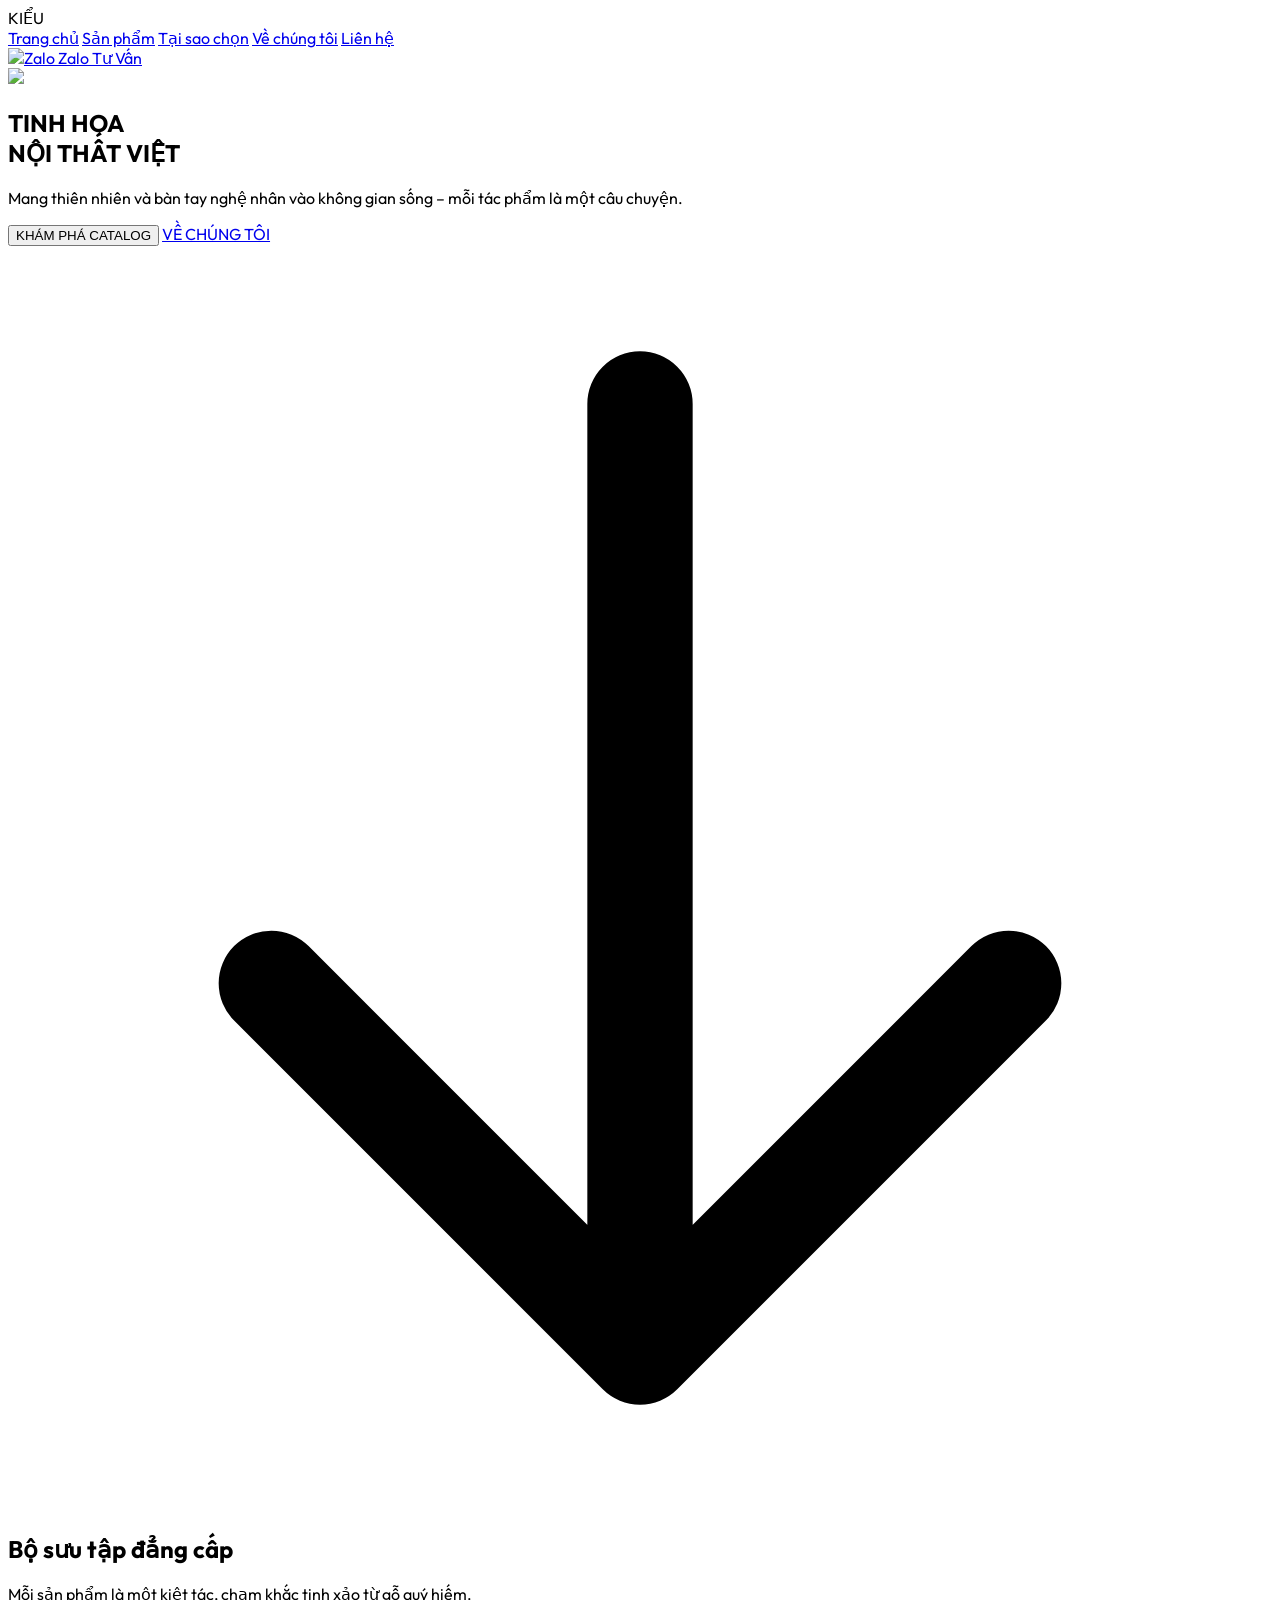
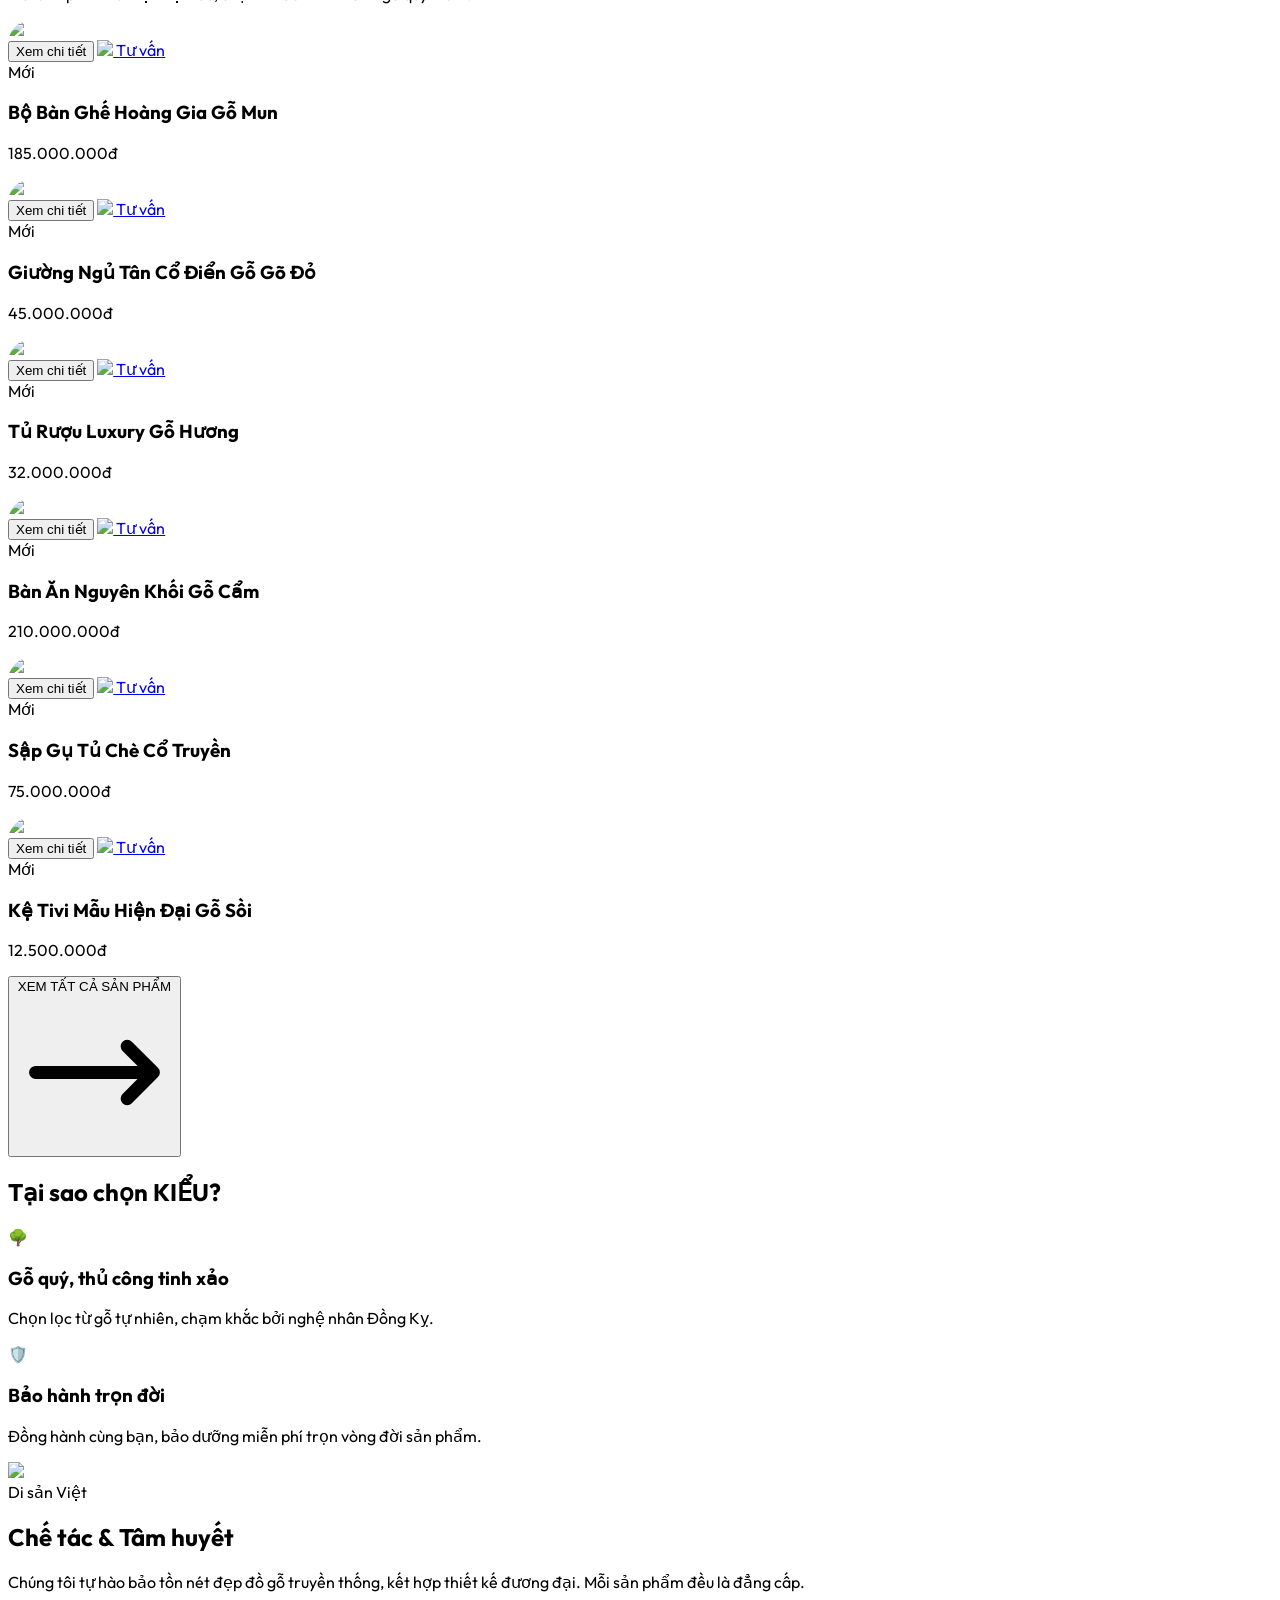
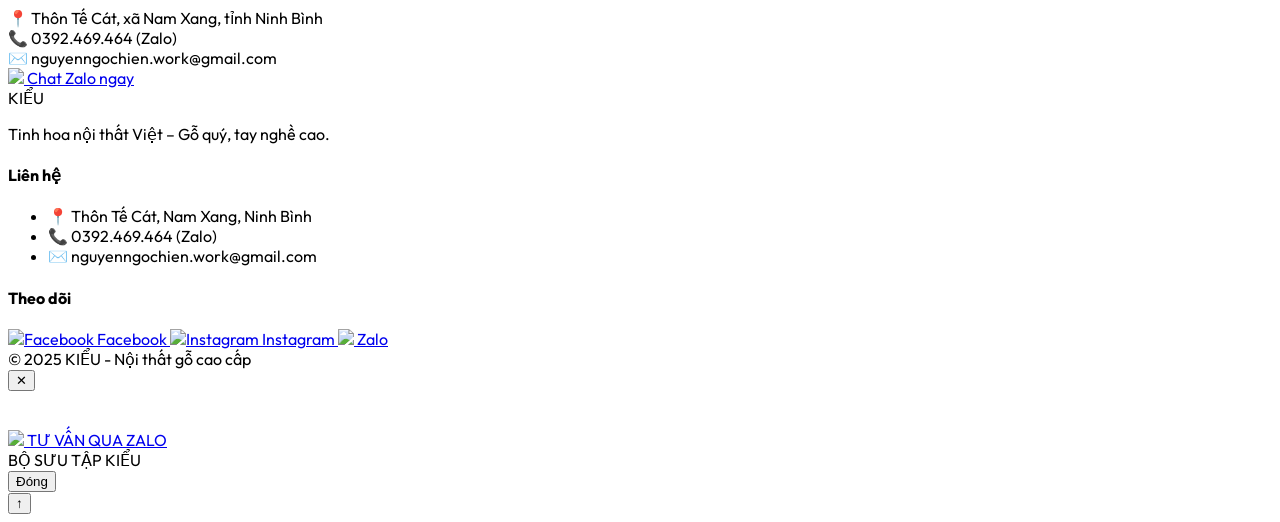
==== index.html @ afc0de63 "fix web" ====
<!doctype html>
<html lang="vi" class="scroll-smooth">
  <head>
    <meta charset="UTF-8" />
    <meta name="viewport" content="width=device-width, initial-scale=1.0" />
    <title>Kiểu | Nội Thất Gỗ Cao Cấp</title>
    <meta
      name="description"
      content="Tinh hoa nội thất Việt – Sưu tập đồ gỗ thủ công từ gỗ quý, thiết kế sang trọng cho không gian sống của bạn."
    />

    <!-- Fonts & Tailwind -->
    <link rel="preconnect" href="https://fonts.googleapis.com" />
    <link rel="preconnect" href="https://fonts.gstatic.com" crossorigin />
    <link
      href="https://fonts.googleapis.com/css2?family=Outfit:wght@100..900&display=swap"
      rel="stylesheet"
    />
    <script src="https://cdn.tailwindcss.com"></script>
    <script>
      tailwind.config = {
        theme: {
          extend: {
            colors: {
              "wood-dark": "#2c1e12",
              "wood-primary": "#4a3124",
              "wood-accent": "#c9a03d",
              "wood-light": "#fefaf5",
            },
            fontFamily: {
              sans: ["Outfit", "sans-serif"],
            },
          },
        },
      };
    </script>
    <link rel="stylesheet" href="style.css" />
  </head>
  <body class="bg-wood-light text-wood-dark font-sans">
    <!-- HEADER -->
    <header
      id="main-header"
      class="fixed w-full z-50 transition-all duration-500 bg-white/70 backdrop-blur-md border-b border-wood-dark/10"
    >
      <div
        class="container mx-auto px-6 py-4 flex justify-between items-center"
      >
        <div class="text-3xl md:text-4xl font-black tracking-tighter">KIỂU</div>
        <nav class="hidden md:flex space-x-10 font-semibold">
          <a href="#home" class="hover:text-wood-accent transition"
            >Trang chủ</a
          >
          <a href="#products" class="hover:text-wood-accent transition"
            >Sản phẩm</a
          >
          <a href="#why-us" class="hover:text-wood-accent transition"
            >Tại sao chọn</a
          >
          <a href="#about" class="hover:text-wood-accent transition"
            >Về chúng tôi</a
          >
          <a href="#contact" class="hover:text-wood-accent transition"
            >Liên hệ</a
          >
        </nav>
        <a
          href="https://zalo.me/0392469464"
          target="_blank"
          class="bg-wood-dark text-white px-6 py-2 rounded-full hover:bg-wood-accent transition transform hover:scale-105 font-bold shadow-md flex items-center gap-2"
        >
          <img
            src="https://cdn.haitrieu.com/wp-content/uploads/2022/01/Logo-Zalo-Arc.png"
            class="w-5 h-5"
            alt="Zalo"
          />
          Zalo Tư Vấn
        </a>
      </div>
    </header>

    <!-- HERO -->
    <section
      id="home"
      class="relative h-screen flex items-center overflow-hidden"
    >
      <div class="absolute inset-0">
        <img
          src="https://images.unsplash.com/photo-1538688598194-58e9900f3ba0?q=80&w=2070&auto=format"
          class="w-full h-full object-cover"
        />
        <div
          class="absolute inset-0 bg-gradient-to-r from-black/60 to-black/30"
        ></div>
      </div>
      <div class="container mx-auto px-6 relative z-10 text-white">
        <div class="max-w-3xl" data-aos="fade-up">
          <h1
            class="text-6xl md:text-8xl font-black mb-6 leading-[1.1] tracking-tighter"
          >
            TINH HOA <br /><span class="text-wood-accent">NỘI THẤT</span> VIỆT
          </h1>
          <p class="text-lg md:text-xl mb-8 opacity-90 max-w-lg">
            Mang thiên nhiên và bàn tay nghệ nhân vào không gian sống – mỗi tác
            phẩm là một câu chuyện.
          </p>
          <div class="flex flex-wrap gap-5">
            <button
              onclick="showAllProducts()"
              class="bg-wood-accent text-wood-dark px-10 py-4 rounded-xl font-black hover:bg-white transition shadow-2xl"
            >
              KHÁM PHÁ CATALOG
            </button>
            <a
              href="#about"
              class="backdrop-blur-sm bg-white/10 border border-white/30 px-10 py-4 rounded-xl font-black hover:bg-white/20 transition"
              >VỀ CHÚNG TÔI</a
            >
          </div>
        </div>
      </div>
      <div class="absolute bottom-8 left-1/2 -translate-x-1/2 animate-bounce">
        <svg
          class="w-6 h-6 text-white"
          fill="none"
          stroke="currentColor"
          viewBox="0 0 24 24"
        >
          <path
            stroke-linecap="round"
            stroke-linejoin="round"
            stroke-width="2"
            d="M19 14l-7 7m0 0l-7-7m7 7V3"
          ></path>
        </svg>
      </div>
    </section>

    <!-- PRODUCTS -->
    <section id="products" class="py-24 bg-white">
      <div class="container mx-auto px-6">
        <div class="text-center mb-16">
          <h2 class="text-4xl md:text-5xl font-black uppercase tracking-tight">
            Bộ sưu tập đẳng cấp
          </h2>
          <div class="w-24 h-1 bg-wood-accent mx-auto mt-4 rounded-full"></div>
          <p class="text-gray-500 max-w-2xl mx-auto mt-6">
            Mỗi sản phẩm là một kiệt tác, chạm khắc tinh xảo từ gỗ quý hiếm.
          </p>
        </div>
        <div
          id="product-grid"
          class="grid grid-cols-1 md:grid-cols-2 lg:grid-cols-3 gap-10"
        ></div>
        <div class="text-center mt-16">
          <button
            onclick="showAllProducts()"
            class="group relative px-8 py-4 bg-wood-dark text-white font-bold rounded-full overflow-hidden hover:pr-12 transition-all"
          >
            XEM TẤT CẢ SẢN PHẨM
            <svg
              class="inline ml-2 w-5 h-5 group-hover:translate-x-1 transition"
              fill="none"
              stroke="currentColor"
              viewBox="0 0 24 24"
            >
              <path
                stroke-linecap="round"
                stroke-linejoin="round"
                stroke-width="2"
                d="M17 8l4 4m0 0l-4 4m4-4H3"
              ></path>
            </svg>
          </button>
        </div>
      </div>
    </section>

    <!-- WHY US? (RÚT GỌN - chỉ 2 điểm) -->
    <section id="why-us" class="py-20 bg-wood-light">
      <div class="container mx-auto px-6">
        <div class="text-center mb-12">
          <h2 class="text-3xl md:text-4xl font-black">
            Tại sao chọn <span class="text-wood-accent">KIỂU</span>?
          </h2>
          <div class="w-16 h-1 bg-wood-dark mx-auto mt-2 rounded-full"></div>
        </div>
        <div class="max-w-4xl mx-auto grid md:grid-cols-2 gap-8">
          <div
            class="bg-white p-6 rounded-2xl shadow-md flex items-start gap-4"
          >
            <div class="text-3xl">🌳</div>
            <div>
              <h3 class="text-xl font-bold">Gỗ quý, thủ công tinh xảo</h3>
              <p class="text-gray-500 text-sm">
                Chọn lọc từ gỗ tự nhiên, chạm khắc bởi nghệ nhân Đồng Kỵ.
              </p>
            </div>
          </div>
          <div
            class="bg-white p-6 rounded-2xl shadow-md flex items-start gap-4"
          >
            <div class="text-3xl">🛡️</div>
            <div>
              <h3 class="text-xl font-bold">Bảo hành trọn đời</h3>
              <p class="text-gray-500 text-sm">
                Đồng hành cùng bạn, bảo dưỡng miễn phí trọn vòng đời sản phẩm.
              </p>
            </div>
          </div>
        </div>
      </div>
    </section>

    <!-- ABOUT (thông tin liên hệ mới) -->
    <section id="about" class="py-20 bg-white">
      <div class="container mx-auto px-6">
        <div class="flex flex-col lg:flex-row gap-12 items-center">
          <div class="lg:w-1/2 relative">
            <img
              src="https://images.unsplash.com/photo-1565538810643-b5bdb714032a?q=80&w=1974&auto=format"
              class="rounded-3xl shadow-2xl"
            />
          </div>
          <div class="lg:w-1/2">
            <span
              class="text-wood-accent font-bold tracking-wider uppercase text-sm"
              >Di sản Việt</span
            >
            <h2 class="text-4xl font-black mt-2 mb-6">Chế tác & Tâm huyết</h2>
            <p class="text-gray-600 mb-6">
              Chúng tôi tự hào bảo tồn nét đẹp đồ gỗ truyền thống, kết hợp thiết
              kế đương đại. Mỗi sản phẩm đều là đẳng cấp.
            </p>
            <div class="space-y-3 text-gray-700">
              <div class="flex items-center gap-2">
                <span class="text-wood-accent">📍</span> Thôn Tế Cát, xã Nam
                Xang, tỉnh Ninh Bình
              </div>
              <div class="flex items-center gap-2">
                <span class="text-wood-accent">📞</span> 0392.469.464 (Zalo)
              </div>
              <div class="flex items-center gap-2">
                <span class="text-wood-accent">✉️</span>
                nguyenngochien.work@gmail.com
              </div>
            </div>
            <a
              href="https://zalo.me/0392469464"
              target="_blank"
              class="inline-flex items-center gap-2 mt-8 bg-wood-dark text-white px-6 py-3 rounded-full hover:bg-wood-accent transition font-bold"
            >
              <img
                src="https://cdn.haitrieu.com/wp-content/uploads/2022/01/Logo-Zalo-Arc.png"
                class="w-5 h-5"
              />
              Chat Zalo ngay
            </a>
          </div>
        </div>
      </div>
    </section>

    <!-- FOOTER (gọn, đúng thông tin mới) -->
    <footer id="contact" class="bg-wood-dark text-white pt-12 pb-6">
      <div class="container mx-auto px-6">
        <div
          class="grid grid-cols-1 md:grid-cols-3 gap-8 border-b border-white/10 pb-8"
        >
          <div>
            <div class="text-2xl font-black mb-3">KIỂU</div>
            <p class="text-gray-300 text-sm">
              Tinh hoa nội thất Việt – Gỗ quý, tay nghề cao.
            </p>
          </div>
          <div>
            <h4 class="font-bold text-lg mb-3">Liên hệ</h4>
            <ul class="space-y-1 text-gray-300 text-sm">
              <li>📍 Thôn Tế Cát, Nam Xang, Ninh Bình</li>
              <li>📞 0392.469.464 (Zalo)</li>
              <li>✉️ nguyenngochien.work@gmail.com</li>
            </ul>
          </div>
          <div>
            <h4 class="font-bold text-lg mb-3">Theo dõi</h4>
            <div class="flex gap-3 items-center">
              <a
                href="https://www.facebook.com/nguyenngoc.hien.291004"
                class="flex items-center gap-1 hover:text-wood-accent"
              >
                <img
                  src="https://upload.wikimedia.org/wikipedia/commons/thumb/0/05/Facebook_Logo_%282019%29.png/500px-Facebook_Logo_%282019%29.png"
                  alt="Facebook"
                  class="w-5 h-5"
                />
                Facebook
              </a>

              <a
                href="https://www.instagram.com/gocien.hinz29/"
                class="flex items-center gap-1 hover:text-wood-accent"
              >
                <img
                  src="https://upload.wikimedia.org/wikipedia/commons/a/a5/Instagram_icon.png"
                  alt="Instagram"
                  class="w-5 h-5"
                />
                Instagram
              </a>

              <a
                href="https://zalo.me/0392469464"
                class="flex items-center gap-1 hover:text-wood-accent"
              >
                <img
                  src="https://cdn.haitrieu.com/wp-content/uploads/2022/01/Logo-Zalo-Arc.png"
                  class="w-5 h-5"
                />
                Zalo
              </a>
            </div>
          </div>
        </div>
        <div class="text-center text-gray-400 text-xs pt-6">
          © 2025 KIỂU - Nội thất gỗ cao cấp
        </div>
      </div>
    </footer>

    <!-- MODAL CHI TIẾT SẢN PHẨM (thiết kế rõ ràng, logo Zalo) -->
    <div
      id="product-modal"
      class="fixed inset-0 z-[200] hidden items-center justify-center p-4"
    >
      <div
        class="absolute inset-0 bg-black/80 backdrop-blur-sm"
        onclick="closeModal()"
      ></div>
      <div
        class="bg-white rounded-3xl overflow-hidden max-w-5xl w-full relative z-10 flex flex-col md:flex-row max-h-[90vh]"
      >
        <button
          onclick="closeModal()"
          class="absolute top-4 right-4 bg-white/80 rounded-full p-2 shadow-md z-20 text-xl leading-none w-8 h-8 flex items-center justify-center"
        >
          ✕
        </button>
        <div class="md:w-2/5 bg-gray-100 flex items-center justify-center p-4">
          <img
            id="modal-image"
            class="w-full h-auto max-h-80 object-contain rounded-xl"
          />
        </div>
        <div class="md:w-3/5 p-6 overflow-y-auto">
          <h3 id="modal-title" class="text-2xl md:text-3xl font-black"></h3>
          <p
            id="modal-price"
            class="text-2xl text-wood-accent font-bold mt-1"
          ></p>
          <p
            id="modal-description"
            class="text-gray-600 text-sm mt-3 leading-relaxed"
          ></p>
          <div id="modal-specs" class="mt-4 bg-gray-50 p-4 rounded-xl"></div>
          <a
            id="modal-zalo-btn"
            href="#"
            target="_blank"
            class="mt-6 flex items-center justify-center gap-3 bg-wood-dark text-white py-3 rounded-xl font-bold hover:bg-wood-accent transition"
          >
            <img
              src="https://cdn.haitrieu.com/wp-content/uploads/2022/01/Logo-Zalo-Arc.png"
              class="w-6 h-6"
            />
            TƯ VẤN QUA ZALO
          </a>
        </div>
      </div>
    </div>

    <!-- CATALOG OVERLAY -->
    <div
      id="catalog-overlay"
      class="fixed inset-0 z-[110] hidden flex-col bg-wood-light overflow-y-auto"
    >
      <div
        class="sticky top-0 bg-white/90 backdrop-blur p-4 flex justify-between border-b"
      >
        <div class="text-2xl font-black">BỘ SƯU TẬP KIỂU</div>
        <button
          onclick="closeCatalog()"
          class="bg-wood-dark text-white px-6 py-2 rounded-full"
        >
          Đóng
        </button>
      </div>
      <div class="container mx-auto p-6">
        <div id="catalog-grid" class="grid gap-8"></div>
      </div>
    </div>

    <!-- BACK TO TOP BUTTON -->
    <button
      id="backToTop"
      class="fixed bottom-6 right-6 bg-wood-accent text-wood-dark w-12 h-12 rounded-full shadow-lg flex items-center justify-center text-2xl font-black opacity-0 invisible transition-all duration-300 z-40 hover:bg-wood-dark hover:text-white"
    >
      ↑
    </button>

    <script src="main.js"></script>
  </body>
</html>
---- style.css ----
/* Custom Animations */
@keyframes scale-in {
  0% {
    transform: scale(0.95);
    opacity: 0;
  }
  100% {
    transform: scale(1);
    opacity: 1;
  }
}

@keyframes slide-up {
  0% {
    transform: translateY(20px);
    opacity: 0;
  }
  100% {
    transform: translateY(0);
    opacity: 1;
  }
}

@keyframes reveal {
  0% {
    width: 0;
  }
  100% {
    width: 100%;
  }
}

.animate-scale-in {
  animation: scale-in 0.5s cubic-bezier(0.16, 1, 0.3, 1) forwards;
}
.animate-slide-up {
  animation: slide-up 0.6s cubic-bezier(0.16, 1, 0.3, 1) forwards;
}

/* Premium Glassmorphism */
.glass {
  background: rgba(255, 255, 255, 0.7);
  backdrop-filter: blur(20px);
  -webkit-backdrop-filter: blur(20px);
  border: 1px solid rgba(255, 255, 255, 0.3);
}

.glass-dark {
  background: rgba(15, 12, 10, 0.8);
  backdrop-filter: blur(20px);
  -webkit-backdrop-filter: blur(20px);
  border: 1px solid rgba(255, 255, 255, 0.1);
}

/* Custom Scrollbar */
::-webkit-scrollbar {
  width: 6px;
}
::-webkit-scrollbar-track {
  background: #fdfbf7;
}
::-webkit-scrollbar-thumb {
  background: #3d2b1f;
  border-radius: 10px;
}
::-webkit-scrollbar-thumb:hover {
  background: #d4af37;
}

/* Product Card Enhancements */
.product-card {
  transition: all 0.6s cubic-bezier(0.22, 1, 0.36, 1);
  position: relative;
  overflow: hidden;
}

.product-card:hover {
  transform: translateY(-10px);
}

.product-card::after {
  content: "";
  position: absolute;
  inset: 0;
  border: 2px solid transparent;
  transition: all 0.6s ease;
  pointer-events: none;
  border-radius: inherit;
}

.product-card:hover::after {
  border-color: #d4af37;
  inset: 10px;
}

.product-card .image-zoom {
  transition: transform 1.2s cubic-bezier(0.22, 1, 0.36, 1);
}

.product-card:hover .image-zoom {
  transform: scale(1.08);
}

/* Section Reveal */
[data-aos="fade-up"] {
  opacity: 0;
  transform: translateY(40px);
  transition: all 1s cubic-bezier(0.22, 1, 0.36, 1);
}

[data-aos="fade-up"].is-visible {
  opacity: 1;
  transform: translateY(0);
}

/* Typography Details */
.text-outline {
  -webkit-text-stroke: 1px rgba(255, 255, 255, 0.3);
  color: transparent;
}

.font-sans {
  font-family: "Outfit", sans-serif;
}

/* Decorative elements */
.wood-gradient {
  background: linear-gradient(135deg, #3d2b1f 0%, #5d4037 100%);
}

.accent-line {
  position: relative;
}

.accent-line::after {
  content: "";
  position: absolute;
  bottom: -10px;
  left: 0;
  height: 4px;
  background: #d4af37;
  animation: reveal 1s ease forwards;
}

/* Custom Button */
.btn-premium {
  position: relative;
  overflow: hidden;
  transition: all 0.4s ease;
  z-index: 1;
}

.btn-premium::before {
  content: "";
  position: absolute;
  top: 0;
  left: -100%;
  width: 100%;
  height: 100%;
  background: linear-gradient(
    90deg,
    transparent,
    rgba(255, 255, 255, 0.2),
    transparent
  );
  transition: 0.5s;
  z-index: -1;
}

.btn-premium:hover::before {
  left: 100%;
}

/* Custom Animations */
@keyframes scale-in {
  0% {
    transform: scale(0.95);
    opacity: 0;
  }
  100% {
    transform: scale(1);
    opacity: 1;
  }
}
@keyframes slide-up {
  0% {
    transform: translateY(20px);
    opacity: 0;
  }
  100% {
    transform: translateY(0);
    opacity: 1;
  }
}
.animate-scale-in {
  animation: scale-in 0.4s ease forwards;
}
.animate-slide-up {
  animation: slide-up 0.5s ease forwards;
}

/* Scroll reveal */
[data-aos="fade-up"] {
  opacity: 0;
  transform: translateY(30px);
  transition: all 0.7s cubic-bezier(0.2, 0.9, 0.4, 1.1);
}
[data-aos="fade-up"].is-visible {
  opacity: 1;
  transform: translateY(0);
}

/* Product card */
.product-card {
  transition: all 0.4s ease;
  border-radius: 1.5rem;
}
.product-card:hover {
  transform: translateY(-8px);
  box-shadow: 0 25px 40px -12px rgba(0, 0, 0, 0.2);
}
.product-card .image-zoom {
  transition: transform 0.5s ease;
}
.product-card:hover .image-zoom {
  transform: scale(1.05);
}

/* scrollbar */
::-webkit-scrollbar {
  width: 5px;
}
::-webkit-scrollbar-track {
  background: #f1f1f1;
}
::-webkit-scrollbar-thumb {
  background: #c9a03d;
  border-radius: 10px;
}

/* glass effect */
.glass {
  background: rgba(255, 255, 255, 0.2);
  backdrop-filter: blur(12px);
  border: 1px solid rgba(255, 255, 255, 0.3);
}

/* Custom Animations */
@keyframes scale-in {
  0% {
    transform: scale(0.95);
    opacity: 0;
  }
  100% {
    transform: scale(1);
    opacity: 1;
  }
}
@keyframes slide-up {
  0% {
    transform: translateY(20px);
    opacity: 0;
  }
  100% {
    transform: translateY(0);
    opacity: 1;
  }
}
.animate-scale-in {
  animation: scale-in 0.4s ease forwards;
}
.animate-slide-up {
  animation: slide-up 0.5s ease forwards;
}

/* Scroll reveal */
[data-aos="fade-up"] {
  opacity: 0;
  transform: translateY(30px);
  transition: all 0.7s cubic-bezier(0.2, 0.9, 0.4, 1.1);
}
[data-aos="fade-up"].is-visible {
  opacity: 1;
  transform: translateY(0);
}

/* Product card */
.product-card {
  transition: all 0.4s ease;
  border-radius: 1.5rem;
}
.product-card:hover {
  transform: translateY(-8px);
  box-shadow: 0 25px 40px -12px rgba(0, 0, 0, 0.2);
}
.product-card .image-zoom {
  transition: transform 0.5s ease;
}
.product-card:hover .image-zoom {
  transform: scale(1.05);
}

/* scrollbar */
::-webkit-scrollbar {
  width: 5px;
}
::-webkit-scrollbar-track {
  background: #f1f1f1;
}
::-webkit-scrollbar-thumb {
  background: #c9a03d;
  border-radius: 10px;
}

/* glass effect */
.glass {
  background: rgba(255, 255, 255, 0.2);
  backdrop-filter: blur(12px);
  border: 1px solid rgba(255, 255, 255, 0.3);
}

/* Back to top button visible class */
#backToTop.show {
  opacity: 1;
  visibility: visible;
}
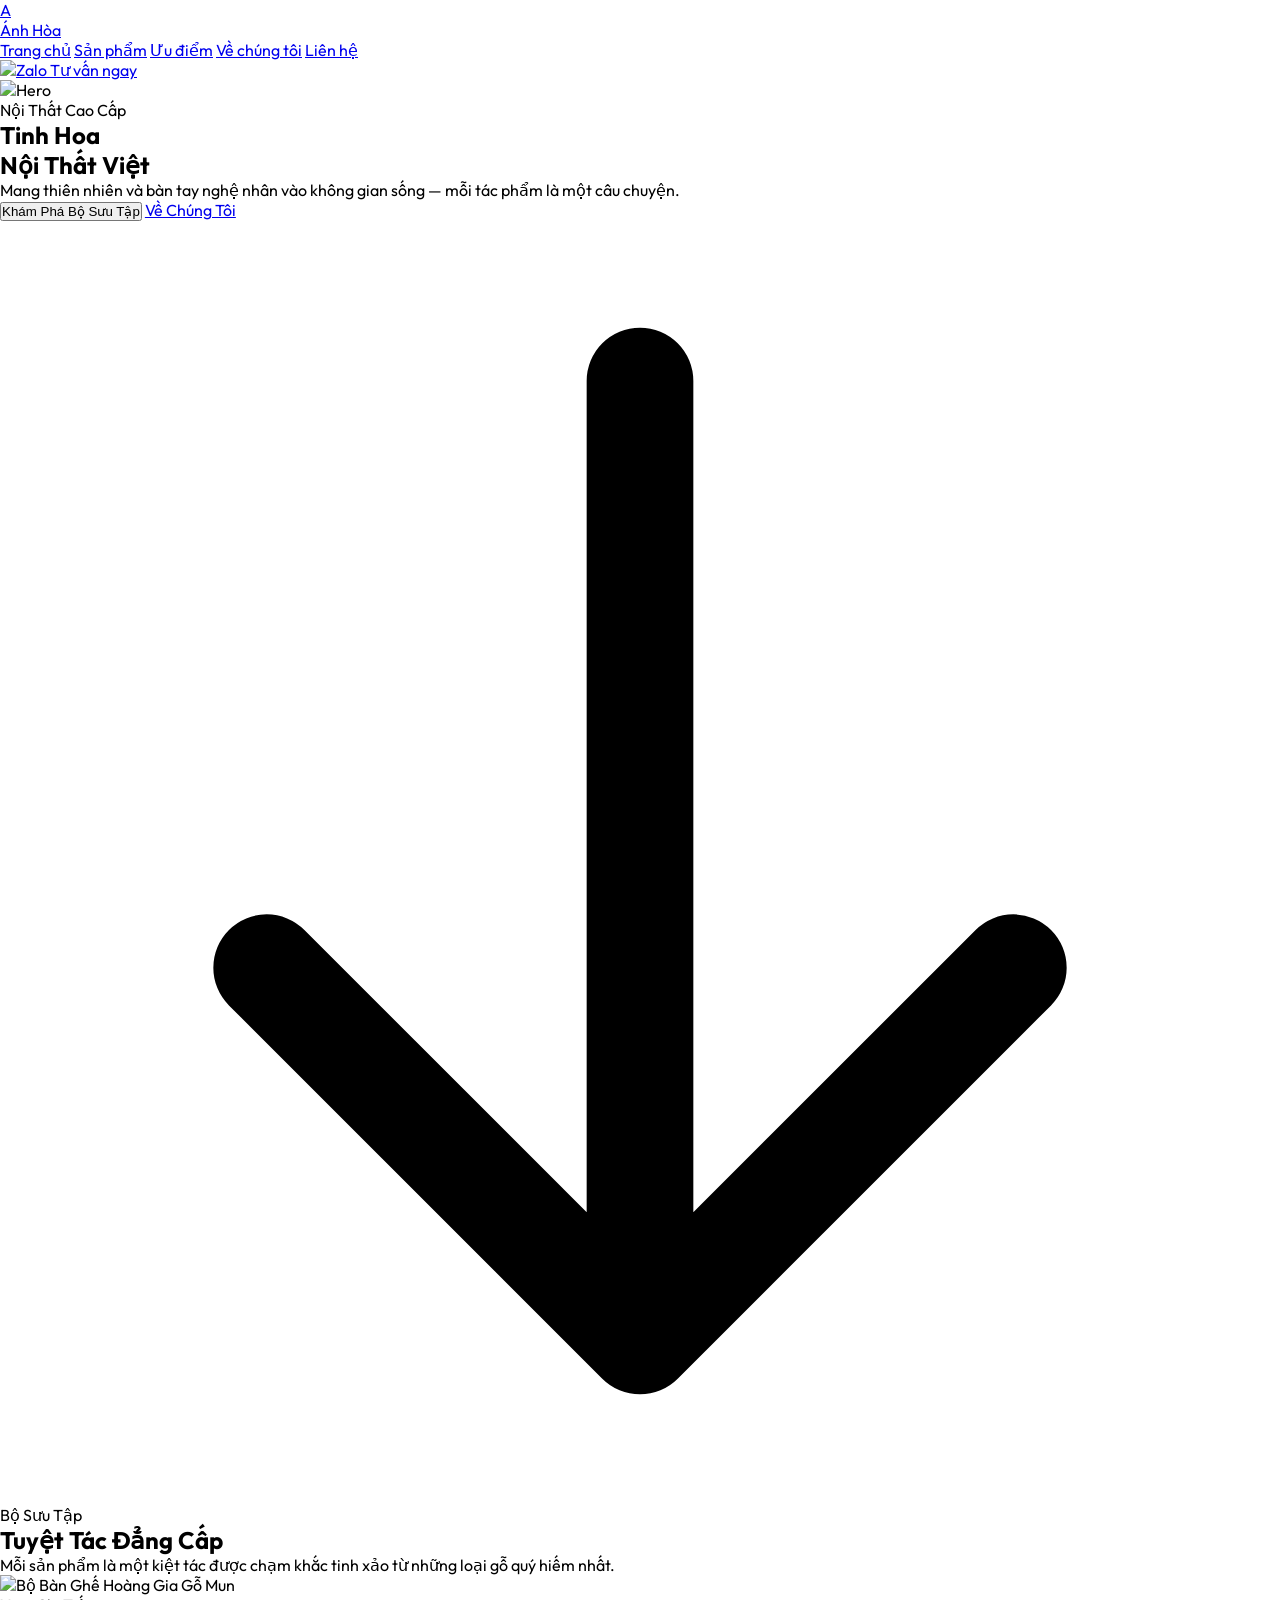
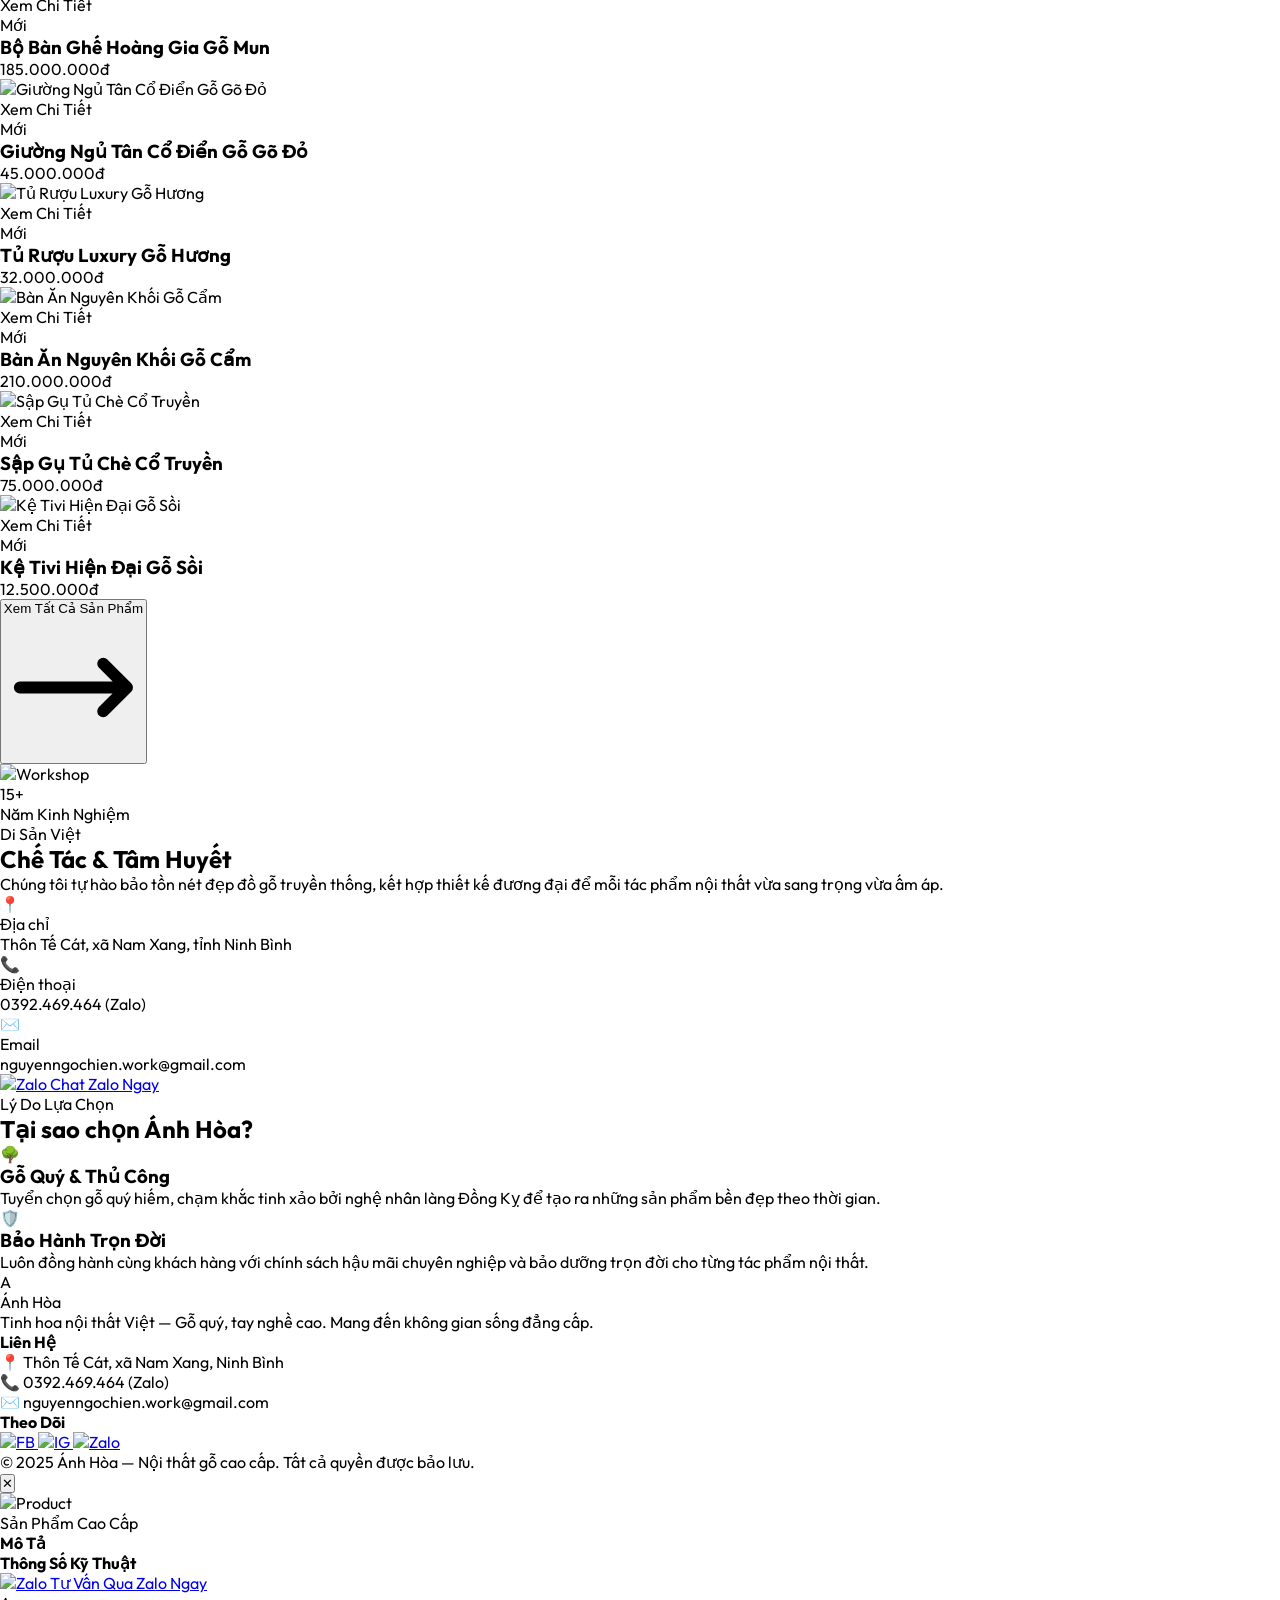
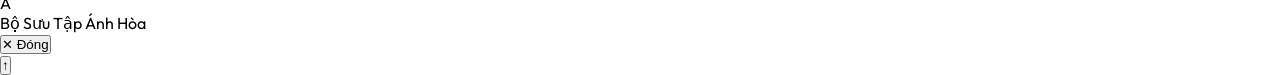
==== commit ee891a99: "fix" ====
--- a/index.html
+++ b/index.html
@@ -3,17 +3,17 @@
   <head>
     <meta charset="UTF-8" />
     <meta name="viewport" content="width=device-width, initial-scale=1.0" />
-    <title>Kiểu | Nội Thất Gỗ Cao Cấp</title>
+    <title>Ánh Hòa | Nội Thất Gỗ Cao Cấp</title>
     <meta
       name="description"
       content="Tinh hoa nội thất Việt – Sưu tập đồ gỗ thủ công từ gỗ quý, thiết kế sang trọng cho không gian sống của bạn."
     />
 
-    <!-- Fonts & Tailwind -->
+    <!-- Fonts -->
     <link rel="preconnect" href="https://fonts.googleapis.com" />
     <link rel="preconnect" href="https://fonts.gstatic.com" crossorigin />
     <link
-      href="https://fonts.googleapis.com/css2?family=Outfit:wght@100..900&display=swap"
+      href="https://fonts.googleapis.com/css2?family=Outfit:wght@300;400;500;600;700;800;900&family=Cormorant+Garamond:ital,wght@0,400;0,500;0,600;0,700;1,400;1,500;1,600;1,700&display=swap"
       rel="stylesheet"
     />
     <script src="https://cdn.tailwindcss.com"></script>
@@ -22,13 +22,16 @@
         theme: {
           extend: {
             colors: {
-              "wood-dark": "#2c1e12",
-              "wood-primary": "#4a3124",
-              "wood-accent": "#c9a03d",
-              "wood-light": "#fefaf5",
+              dark: "#1a1a1a",
+              wood: "#2c1810",
+              gold: "#c9a03d",
+              "gold-light": "#f0d78c",
+              cream: "#fdfaf5",
+              "cream-dark": "#f5f0e8",
             },
             fontFamily: {
-              sans: ["Outfit", "sans-serif"],
+              heading: ["Cormorant Garamond", "serif"],
+              body: ["Outfit", "sans-serif"],
             },
           },
         },
@@ -36,91 +39,132 @@
     </script>
     <link rel="stylesheet" href="style.css" />
   </head>
-  <body class="bg-wood-light text-wood-dark font-sans">
+  <body class="bg-cream text-dark font-body">
     <!-- HEADER -->
     <header
       id="main-header"
-      class="fixed w-full z-50 transition-all duration-500 bg-white/70 backdrop-blur-md border-b border-wood-dark/10"
+      class="fixed w-full z-50 transition-all duration-500 bg-white/90 backdrop-blur-xl"
     >
       <div
-        class="container mx-auto px-6 py-4 flex justify-between items-center"
+        class="container mx-auto px-5 py-3 flex justify-between items-center"
       >
-        <div class="text-3xl md:text-4xl font-black tracking-tighter">KIỂU</div>
-        <nav class="hidden md:flex space-x-10 font-semibold">
-          <a href="#home" class="hover:text-wood-accent transition"
+        <a href="#home" class="flex items-center gap-2 group">
+          <div
+            class="w-9 h-9 bg-dark rounded-full flex items-center justify-center group-hover:bg-gold transition-colors"
+          >
+            <span
+              class="text-gold text-xl font-heading font-bold group-hover:text-dark transition-colors"
+              >A</span
+            >
+          </div>
+          <span class="text-2xl font-heading font-bold tracking-tight"
+            >Ánh Hòa</span
+          >
+        </a>
+
+        <nav class="hidden lg:flex items-center space-x-1">
+          <a
+            href="#home"
+            class="nav-link px-4 py-2 text-sm font-medium uppercase tracking-wider text-dark/70 hover:text-dark transition-colors"
             >Trang chủ</a
           >
-          <a href="#products" class="hover:text-wood-accent transition"
+          <a
+            href="#products"
+            class="nav-link px-4 py-2 text-sm font-medium uppercase tracking-wider text-dark/70 hover:text-dark transition-colors"
             >Sản phẩm</a
           >
-          <a href="#why-us" class="hover:text-wood-accent transition"
-            >Tại sao chọn</a
-          >
-          <a href="#about" class="hover:text-wood-accent transition"
+          <a
+            href="#why-us"
+            class="nav-link px-4 py-2 text-sm font-medium uppercase tracking-wider text-dark/70 hover:text-dark transition-colors"
+            >Ưu điểm</a
+          >
+          <a
+            href="#about"
+            class="nav-link px-4 py-2 text-sm font-medium uppercase tracking-wider text-dark/70 hover:text-dark transition-colors"
             >Về chúng tôi</a
           >
-          <a href="#contact" class="hover:text-wood-accent transition"
+          <a
+            href="#contact"
+            class="nav-link px-4 py-2 text-sm font-medium uppercase tracking-wider text-dark/70 hover:text-dark transition-colors"
             >Liên hệ</a
           >
         </nav>
+
         <a
           href="https://zalo.me/0392469464"
           target="_blank"
-          class="bg-wood-dark text-white px-6 py-2 rounded-full hover:bg-wood-accent transition transform hover:scale-105 font-bold shadow-md flex items-center gap-2"
+          class="relative inline-flex items-center gap-2 overflow-hidden rounded-full bg-dark px-5 py-2.5 text-sm font-semibold text-white transition-all duration-300 shadow-lg shadow-dark/10 hover:bg-gold hover:text-dark"
         >
+          <span
+            class="absolute left-3 top-1/2 -translate-y-1/2 inline-flex h-2.5 w-2.5 rounded-full bg-emerald-400 opacity-80 animate-ping"
+          ></span>
           <img
             src="https://cdn.haitrieu.com/wp-content/uploads/2022/01/Logo-Zalo-Arc.png"
-            class="w-5 h-5"
+            class="relative w-4 h-4"
             alt="Zalo"
           />
-          Zalo Tư Vấn
+          <span class="relative hidden sm:inline">Tư vấn ngay</span>
         </a>
       </div>
     </header>
 
     <!-- HERO -->
-    <section
-      id="home"
-      class="relative h-screen flex items-center overflow-hidden"
-    >
+    <section id="home" class="relative min-h-screen flex items-center">
       <div class="absolute inset-0">
         <img
           src="https://images.unsplash.com/photo-1538688598194-58e9900f3ba0?q=80&w=2070&auto=format"
           class="w-full h-full object-cover"
+          alt="Hero"
         />
         <div
-          class="absolute inset-0 bg-gradient-to-r from-black/60 to-black/30"
+          class="absolute inset-0 bg-gradient-to-r from-dark/80 via-dark/50 to-transparent"
         ></div>
       </div>
-      <div class="container mx-auto px-6 relative z-10 text-white">
-        <div class="max-w-3xl" data-aos="fade-up">
+
+      <div class="container mx-auto px-5 relative z-10 py-20 md:py-28">
+        <div class="max-w-xl" data-aos="fade-up">
+          <div class="flex items-center gap-4 mb-6">
+            <div class="w-10 h-px bg-gold"></div>
+            <span
+              class="text-gold text-xs font-semibold uppercase tracking-[0.3em]"
+              >Nội Thất Cao Cấp</span
+            >
+          </div>
+
           <h1
-            class="text-6xl md:text-8xl font-black mb-6 leading-[1.1] tracking-tighter"
-          >
-            TINH HOA <br /><span class="text-wood-accent">NỘI THẤT</span> VIỆT
+            class="text-4xl md:text-6xl lg:text-7xl font-heading font-bold text-white leading-tight mb-5"
+          >
+            Tinh Hoa <br />
+            <span class="text-gold italic">Nội Thất</span> Việt
           </h1>
-          <p class="text-lg md:text-xl mb-8 opacity-90 max-w-lg">
-            Mang thiên nhiên và bàn tay nghệ nhân vào không gian sống – mỗi tác
+
+          <p
+            class="text-white/80 text-lg md:text-xl leading-relaxed mb-8 max-w-lg font-light"
+          >
+            Mang thiên nhiên và bàn tay nghệ nhân vào không gian sống — mỗi tác
             phẩm là một câu chuyện.
           </p>
-          <div class="flex flex-wrap gap-5">
+
+          <div class="flex flex-wrap gap-4">
             <button
               onclick="showAllProducts()"
-              class="bg-wood-accent text-wood-dark px-10 py-4 rounded-xl font-black hover:bg-white transition shadow-2xl"
-            >
-              KHÁM PHÁ CATALOG
+              class="bg-gold text-dark px-8 py-4 rounded-full font-bold text-sm uppercase tracking-wider hover:bg-white transition-all duration-300 shadow-2xl shadow-gold/20"
+            >
+              Khám Phá Bộ Sưu Tập
             </button>
             <a
               href="#about"
-              class="backdrop-blur-sm bg-white/10 border border-white/30 px-10 py-4 rounded-xl font-black hover:bg-white/20 transition"
-              >VỀ CHÚNG TÔI</a
-            >
-          </div>
-        </div>
-      </div>
-      <div class="absolute bottom-8 left-1/2 -translate-x-1/2 animate-bounce">
+              class="border border-white/30 text-white px-8 py-4 rounded-full font-bold text-sm uppercase tracking-wider hover:bg-white/10 transition-all duration-300 backdrop-blur-sm"
+            >
+              Về Chúng Tôi
+            </a>
+          </div>
+        </div>
+      </div>
+
+      <div class="absolute bottom-10 left-1/2 -translate-x-1/2 animate-bounce">
         <svg
-          class="w-6 h-6 text-white"
+          class="w-5 h-5 text-white/60"
           fill="none"
           stroke="currentColor"
           viewBox="0 0 24 24"
@@ -136,29 +180,38 @@
     </section>
 
     <!-- PRODUCTS -->
-    <section id="products" class="py-24 bg-white">
-      <div class="container mx-auto px-6">
-        <div class="text-center mb-16">
-          <h2 class="text-4xl md:text-5xl font-black uppercase tracking-tight">
-            Bộ sưu tập đẳng cấp
+    <section id="products" class="py-14 md:py-20 bg-white">
+      <div class="container mx-auto px-5">
+        <div class="text-center mb-12" data-aos="fade-up">
+          <span
+            class="text-gold text-xs font-semibold uppercase tracking-[0.3em]"
+            >Bộ Sưu Tập</span
+          >
+          <h2
+            class="text-4xl md:text-6xl font-heading font-bold mt-4 mb-5 text-dark"
+          >
+            Tuyệt Tác <span class="text-gold italic">Đẳng Cấp</span>
           </h2>
-          <div class="w-24 h-1 bg-wood-accent mx-auto mt-4 rounded-full"></div>
-          <p class="text-gray-500 max-w-2xl mx-auto mt-6">
-            Mỗi sản phẩm là một kiệt tác, chạm khắc tinh xảo từ gỗ quý hiếm.
+          <div class="w-16 h-px bg-gold mx-auto"></div>
+          <p class="text-gray-500 mt-6 max-w-xl mx-auto leading-relaxed">
+            Mỗi sản phẩm là một kiệt tác được chạm khắc tinh xảo từ những loại
+            gỗ quý hiếm nhất.
           </p>
         </div>
+
         <div
           id="product-grid"
-          class="grid grid-cols-1 md:grid-cols-2 lg:grid-cols-3 gap-10"
+          class="grid grid-cols-1 md:grid-cols-2 lg:grid-cols-3 gap-6 lg:gap-8"
         ></div>
-        <div class="text-center mt-16">
+
+        <div class="text-center mt-14" data-aos="fade-up">
           <button
             onclick="showAllProducts()"
-            class="group relative px-8 py-4 bg-wood-dark text-white font-bold rounded-full overflow-hidden hover:pr-12 transition-all"
-          >
-            XEM TẤT CẢ SẢN PHẨM
+            class="group inline-flex items-center gap-3 bg-dark text-white px-10 py-4 rounded-full font-bold text-sm uppercase tracking-wider hover:bg-gold hover:text-dark transition-all duration-300 shadow-xl"
+          >
+            Xem Tất Cả Sản Phẩm
             <svg
-              class="inline ml-2 w-5 h-5 group-hover:translate-x-1 transition"
+              class="w-4 h-4 group-hover:translate-x-1 transition-transform"
               fill="none"
               stroke="currentColor"
               viewBox="0 0 24 24"
@@ -175,233 +228,354 @@
       </div>
     </section>
 
-    <!-- WHY US? (RÚT GỌN - chỉ 2 điểm) -->
-    <section id="why-us" class="py-20 bg-wood-light">
-      <div class="container mx-auto px-6">
-        <div class="text-center mb-12">
-          <h2 class="text-3xl md:text-4xl font-black">
-            Tại sao chọn <span class="text-wood-accent">KIỂU</span>?
-          </h2>
-          <div class="w-16 h-1 bg-wood-dark mx-auto mt-2 rounded-full"></div>
-        </div>
-        <div class="max-w-4xl mx-auto grid md:grid-cols-2 gap-8">
-          <div
-            class="bg-white p-6 rounded-2xl shadow-md flex items-start gap-4"
-          >
-            <div class="text-3xl">🌳</div>
-            <div>
-              <h3 class="text-xl font-bold">Gỗ quý, thủ công tinh xảo</h3>
-              <p class="text-gray-500 text-sm">
-                Chọn lọc từ gỗ tự nhiên, chạm khắc bởi nghệ nhân Đồng Kỵ.
-              </p>
-            </div>
-          </div>
-          <div
-            class="bg-white p-6 rounded-2xl shadow-md flex items-start gap-4"
-          >
-            <div class="text-3xl">🛡️</div>
-            <div>
-              <h3 class="text-xl font-bold">Bảo hành trọn đời</h3>
-              <p class="text-gray-500 text-sm">
-                Đồng hành cùng bạn, bảo dưỡng miễn phí trọn vòng đời sản phẩm.
-              </p>
-            </div>
-          </div>
-        </div>
-      </div>
-    </section>
-
-    <!-- ABOUT (thông tin liên hệ mới) -->
-    <section id="about" class="py-20 bg-white">
-      <div class="container mx-auto px-6">
-        <div class="flex flex-col lg:flex-row gap-12 items-center">
-          <div class="lg:w-1/2 relative">
+    <!-- ABOUT -->
+    <section id="about" class="py-14 md:py-20 bg-white">
+      <div class="container mx-auto px-5">
+        <div class="flex flex-col lg:flex-row gap-8 lg:gap-12 items-start">
+          <div class="lg:w-1/2 relative" data-aos="fade-up">
             <img
               src="https://images.unsplash.com/photo-1565538810643-b5bdb714032a?q=80&w=1974&auto=format"
-              class="rounded-3xl shadow-2xl"
+              class="w-full rounded-3xl shadow-2xl"
+              alt="Workshop"
             />
-          </div>
-          <div class="lg:w-1/2">
+            <div
+              class="absolute -bottom-6 -right-6 bg-gold text-dark p-6 rounded-2xl shadow-xl"
+            >
+              <div class="text-3xl font-heading font-bold">15+</div>
+              <div class="text-sm font-semibold">Năm Kinh Nghiệm</div>
+            </div>
+          </div>
+
+          <div class="lg:w-1/2" data-aos="fade-up">
             <span
-              class="text-wood-accent font-bold tracking-wider uppercase text-sm"
-              >Di sản Việt</span
-            >
-            <h2 class="text-4xl font-black mt-2 mb-6">Chế tác & Tâm huyết</h2>
-            <p class="text-gray-600 mb-6">
+              class="text-gold text-xs font-semibold uppercase tracking-[0.3em]"
+              >Di Sản Việt</span
+            >
+            <h2
+              class="text-4xl md:text-5xl font-heading font-bold mt-4 mb-6 text-dark"
+            >
+              Chế Tác & Tâm Huyết
+            </h2>
+            <p class="text-gray-600 leading-relaxed mb-6 max-w-xl">
               Chúng tôi tự hào bảo tồn nét đẹp đồ gỗ truyền thống, kết hợp thiết
-              kế đương đại. Mỗi sản phẩm đều là đẳng cấp.
+              kế đương đại để mỗi tác phẩm nội thất vừa sang trọng vừa ấm áp.
             </p>
-            <div class="space-y-3 text-gray-700">
-              <div class="flex items-center gap-2">
-                <span class="text-wood-accent">📍</span> Thôn Tế Cát, xã Nam
-                Xang, tỉnh Ninh Bình
+
+            <div class="grid gap-4">
+              <div class="flex items-start gap-4 rounded-2xl bg-cream p-4">
+                <div
+                  class="flex h-11 w-11 items-center justify-center rounded-2xl bg-gold/10 text-2xl"
+                >
+                  📍
+                </div>
+                <div>
+                  <div class="font-semibold text-sm">Địa chỉ</div>
+                  <div class="text-gray-600 text-sm">
+                    Thôn Tế Cát, xã Nam Xang, tỉnh Ninh Bình
+                  </div>
+                </div>
               </div>
-              <div class="flex items-center gap-2">
-                <span class="text-wood-accent">📞</span> 0392.469.464 (Zalo)
+              <div class="flex items-start gap-4 rounded-2xl bg-cream p-4">
+                <div
+                  class="flex h-11 w-11 items-center justify-center rounded-2xl bg-gold/10 text-2xl"
+                >
+                  📞
+                </div>
+                <div>
+                  <div class="font-semibold text-sm">Điện thoại</div>
+                  <div class="text-gray-600 text-sm">0392.469.464 (Zalo)</div>
+                </div>
               </div>
-              <div class="flex items-center gap-2">
-                <span class="text-wood-accent">✉️</span>
-                nguyenngochien.work@gmail.com
+              <div class="flex items-start gap-4 rounded-2xl bg-cream p-4">
+                <div
+                  class="flex h-11 w-11 items-center justify-center rounded-2xl bg-gold/10 text-2xl"
+                >
+                  ✉️
+                </div>
+                <div>
+                  <div class="font-semibold text-sm">Email</div>
+                  <div class="text-gray-600 text-sm">
+                    nguyenngochien.work@gmail.com
+                  </div>
+                </div>
               </div>
             </div>
+
             <a
               href="https://zalo.me/0392469464"
               target="_blank"
-              class="inline-flex items-center gap-2 mt-8 bg-wood-dark text-white px-6 py-3 rounded-full hover:bg-wood-accent transition font-bold"
+              class="relative mt-8 inline-flex items-center gap-3 overflow-hidden rounded-full bg-dark px-8 py-4 text-sm font-bold text-white transition-all duration-300 shadow-xl hover:bg-gold hover:text-dark"
+            >
+              <span
+                class="absolute left-5 top-1/2 -translate-y-1/2 inline-flex h-2.5 w-2.5 rounded-full bg-emerald-400 opacity-80 animate-ping"
+              ></span>
+              <img
+                src="https://cdn.haitrieu.com/wp-content/uploads/2022/01/Logo-Zalo-Arc.png"
+                class="relative w-5 h-5"
+                alt="Zalo"
+              />
+              Chat Zalo Ngay
+            </a>
+
+            <div
+              id="why-us"
+              class="mt-10 rounded-[28px] bg-cream p-6 shadow-xl"
+            >
+              <div class="text-center mb-10" data-aos="fade-up">
+                <span
+                  class="text-gold text-xs font-semibold uppercase tracking-[0.3em]"
+                  >Lý Do Lựa Chọn</span
+                >
+                <h2
+                  class="text-4xl md:text-5xl font-heading font-bold mt-4 mb-4 text-dark"
+                >
+                  Tại sao chọn <span class="text-gold italic">Ánh Hòa</span>?
+                </h2>
+                <div class="mx-auto mt-3 h-px w-16 bg-gold"></div>
+              </div>
+
+              <div class="grid gap-5 md:grid-cols-2">
+                <div
+                  class="rounded-3xl bg-white p-6 shadow-lg transition-all duration-500 hover:shadow-2xl"
+                  data-aos="fade-up"
+                >
+                  <div
+                    class="mb-4 flex h-14 w-14 items-center justify-center rounded-2xl bg-gold/10 text-3xl"
+                  >
+                    🌳
+                  </div>
+                  <h3 class="text-2xl font-heading font-bold mb-3">
+                    Gỗ Quý & Thủ Công
+                  </h3>
+                  <p class="text-gray-600 leading-relaxed">
+                    Tuyển chọn gỗ quý hiếm, chạm khắc tinh xảo bởi nghệ nhân
+                    làng Đồng Kỵ để tạo ra những sản phẩm bền đẹp theo thời
+                    gian.
+                  </p>
+                </div>
+                <div
+                  class="rounded-3xl bg-white p-6 shadow-lg transition-all duration-500 hover:shadow-2xl"
+                  data-aos="fade-up"
+                >
+                  <div
+                    class="mb-4 flex h-14 w-14 items-center justify-center rounded-2xl bg-gold/10 text-3xl"
+                  >
+                    🛡️
+                  </div>
+                  <h3 class="text-2xl font-heading font-bold mb-3">
+                    Bảo Hành Trọn Đời
+                  </h3>
+                  <p class="text-gray-600 leading-relaxed">
+                    Luôn đồng hành cùng khách hàng với chính sách hậu mãi chuyên
+                    nghiệp và bảo dưỡng trọn đời cho từng tác phẩm nội thất.
+                  </p>
+                </div>
+              </div>
+            </div>
+          </div>
+        </div>
+      </div>
+    </section>
+
+    <!-- FOOTER -->
+    <footer id="contact" class="bg-dark text-white pt-16 pb-8">
+      <div class="container mx-auto px-5">
+        <div
+          class="grid grid-cols-1 md:grid-cols-3 gap-10 pb-10 border-b border-white/10"
+        >
+          <div>
+            <div class="flex items-center gap-3 mb-4">
+              <div
+                class="w-10 h-10 bg-gold rounded-full flex items-center justify-center"
+              >
+                <span class="text-dark text-xl font-heading font-bold">A</span>
+              </div>
+              <span class="text-2xl font-heading font-bold">Ánh Hòa</span>
+            </div>
+            <p class="text-gray-400 text-sm leading-relaxed">
+              Tinh hoa nội thất Việt — Gỗ quý, tay nghề cao. Mang đến không gian
+              sống đẳng cấp.
+            </p>
+          </div>
+
+          <div>
+            <h4 class="font-heading font-bold text-xl mb-4 text-gold">
+              Liên Hệ
+            </h4>
+            <ul class="space-y-3 text-gray-400 text-sm">
+              <li class="flex gap-2">📍 Thôn Tế Cát, xã Nam Xang, Ninh Bình</li>
+              <li class="flex gap-2">📞 0392.469.464 (Zalo)</li>
+              <li class="flex gap-2">✉️ nguyenngochien.work@gmail.com</li>
+            </ul>
+          </div>
+
+          <div>
+            <h4 class="font-heading font-bold text-xl mb-4 text-gold">
+              Theo Dõi
+            </h4>
+            <div class="flex gap-3">
+              <a
+                href="https://www.facebook.com/nguyenngoc.hien.291004"
+                class="w-10 h-10 bg-white/10 rounded-full flex items-center justify-center hover:bg-gold hover:text-dark transition-all"
+              >
+                <img
+                  src="https://upload.wikimedia.org/wikipedia/commons/thumb/0/05/Facebook_Logo_%282019%29.png/500px-Facebook_Logo_%282019%29.png"
+                  class="w-4 h-4"
+                  alt="FB"
+                />
+              </a>
+              <a
+                href="https://www.instagram.com/gocien.hinz29/"
+                class="w-10 h-10 bg-white/10 rounded-full flex items-center justify-center hover:bg-gold hover:text-dark transition-all"
+              >
+                <img
+                  src="https://upload.wikimedia.org/wikipedia/commons/a/a5/Instagram_icon.png"
+                  class="w-4 h-4"
+                  alt="IG"
+                />
+              </a>
+              <a
+                href="https://zalo.me/0392469464"
+                class="w-10 h-10 bg-white/10 rounded-full flex items-center justify-center hover:bg-gold hover:text-dark transition-all"
+              >
+                <img
+                  src="https://cdn.haitrieu.com/wp-content/uploads/2022/01/Logo-Zalo-Arc.png"
+                  class="w-4 h-4"
+                  alt="Zalo"
+                />
+              </a>
+            </div>
+          </div>
+        </div>
+
+        <div class="text-center text-gray-500 text-xs pt-6">
+          © 2025 Ánh Hòa — Nội thất gỗ cao cấp. Tất cả quyền được bảo lưu.
+        </div>
+      </div>
+    </footer>
+
+    <!-- PRODUCT DETAIL MODAL - NEW DESIGN -->
+    <div
+      id="product-modal"
+      class="fixed inset-0 z-[200] hidden items-center justify-center p-3 md:p-4"
+    >
+      <div
+        class="absolute inset-0 bg-black/95 backdrop-blur-md"
+        onclick="closeModal()"
+      ></div>
+
+      <div
+        class="relative z-10 w-full max-w-4xl max-h-[95vh] overflow-y-auto bg-white rounded-none md:rounded-2xl shadow-2xl"
+      >
+        <!-- Close Button -->
+        <button
+          onclick="closeModal()"
+          class="absolute top-3 right-3 md:top-5 md:right-5 z-20 w-9 h-9 md:w-10 md:h-10 bg-white rounded-full flex items-center justify-center text-lg hover:bg-dark hover:text-white transition-all shadow-lg"
+        >
+          ✕
+        </button>
+
+        <div class="grid md:grid-cols-2">
+          <!-- Image -->
+          <div
+            class="bg-cream-dark flex items-center justify-center p-6 md:p-10"
+          >
+            <img
+              id="modal-image"
+              class="w-full h-auto max-h-[50vh] md:max-h-[70vh] object-contain"
+              alt="Product"
+            />
+          </div>
+
+          <!-- Info -->
+          <div class="p-6 md:p-8 lg:p-10 flex flex-col justify-between">
+            <div>
+              <span
+                class="text-gold text-xs font-semibold uppercase tracking-[0.2em]"
+                >Sản Phẩm Cao Cấp</span
+              >
+              <h3
+                id="modal-title"
+                class="text-2xl md:text-3xl font-heading font-bold mt-2 mb-2 text-dark"
+              ></h3>
+              <p
+                id="modal-price"
+                class="text-2xl md:text-3xl text-gold font-heading font-bold mb-6"
+              ></p>
+
+              <div class="w-full h-px bg-gray-200 mb-6"></div>
+
+              <h4
+                class="text-sm font-semibold uppercase tracking-wider text-dark mb-3"
+              >
+                Mô Tả
+              </h4>
+              <p
+                id="modal-description"
+                class="text-gray-600 text-sm md:text-base leading-relaxed mb-6"
+              ></p>
+
+              <h4
+                class="text-sm font-semibold uppercase tracking-wider text-dark mb-3"
+              >
+                Thông Số Kỹ Thuật
+              </h4>
+              <div id="modal-specs" class="bg-cream p-4 md:p-5 space-y-0"></div>
+            </div>
+
+            <a
+              id="modal-zalo-btn"
+              href="#"
+              target="_blank"
+              class="mt-6 flex items-center justify-center gap-3 bg-dark text-white py-4 font-bold text-sm uppercase tracking-wider hover:bg-gold hover:text-dark transition-all duration-300 shadow-xl"
             >
               <img
                 src="https://cdn.haitrieu.com/wp-content/uploads/2022/01/Logo-Zalo-Arc.png"
                 class="w-5 h-5"
+                alt="Zalo"
               />
-              Chat Zalo ngay
+              Tư Vấn Qua Zalo Ngay
             </a>
           </div>
         </div>
       </div>
-    </section>
-
-    <!-- FOOTER (gọn, đúng thông tin mới) -->
-    <footer id="contact" class="bg-wood-dark text-white pt-12 pb-6">
-      <div class="container mx-auto px-6">
-        <div
-          class="grid grid-cols-1 md:grid-cols-3 gap-8 border-b border-white/10 pb-8"
-        >
-          <div>
-            <div class="text-2xl font-black mb-3">KIỂU</div>
-            <p class="text-gray-300 text-sm">
-              Tinh hoa nội thất Việt – Gỗ quý, tay nghề cao.
-            </p>
-          </div>
-          <div>
-            <h4 class="font-bold text-lg mb-3">Liên hệ</h4>
-            <ul class="space-y-1 text-gray-300 text-sm">
-              <li>📍 Thôn Tế Cát, Nam Xang, Ninh Bình</li>
-              <li>📞 0392.469.464 (Zalo)</li>
-              <li>✉️ nguyenngochien.work@gmail.com</li>
-            </ul>
-          </div>
-          <div>
-            <h4 class="font-bold text-lg mb-3">Theo dõi</h4>
-            <div class="flex gap-3 items-center">
-              <a
-                href="https://www.facebook.com/nguyenngoc.hien.291004"
-                class="flex items-center gap-1 hover:text-wood-accent"
-              >
-                <img
-                  src="https://upload.wikimedia.org/wikipedia/commons/thumb/0/05/Facebook_Logo_%282019%29.png/500px-Facebook_Logo_%282019%29.png"
-                  alt="Facebook"
-                  class="w-5 h-5"
-                />
-                Facebook
-              </a>
-
-              <a
-                href="https://www.instagram.com/gocien.hinz29/"
-                class="flex items-center gap-1 hover:text-wood-accent"
-              >
-                <img
-                  src="https://upload.wikimedia.org/wikipedia/commons/a/a5/Instagram_icon.png"
-                  alt="Instagram"
-                  class="w-5 h-5"
-                />
-                Instagram
-              </a>
-
-              <a
-                href="https://zalo.me/0392469464"
-                class="flex items-center gap-1 hover:text-wood-accent"
-              >
-                <img
-                  src="https://cdn.haitrieu.com/wp-content/uploads/2022/01/Logo-Zalo-Arc.png"
-                  class="w-5 h-5"
-                />
-                Zalo
-              </a>
-            </div>
-          </div>
-        </div>
-        <div class="text-center text-gray-400 text-xs pt-6">
-          © 2025 KIỂU - Nội thất gỗ cao cấp
-        </div>
-      </div>
-    </footer>
-
-    <!-- MODAL CHI TIẾT SẢN PHẨM (thiết kế rõ ràng, logo Zalo) -->
+    </div>
+
+    <!-- ALL PRODUCTS OVERLAY -->
     <div
-      id="product-modal"
-      class="fixed inset-0 z-[200] hidden items-center justify-center p-4"
+      id="catalog-overlay"
+      class="fixed inset-0 z-[110] hidden flex-col bg-cream overflow-y-auto"
     >
       <div
-        class="absolute inset-0 bg-black/80 backdrop-blur-sm"
-        onclick="closeModal()"
-      ></div>
-      <div
-        class="bg-white rounded-3xl overflow-hidden max-w-5xl w-full relative z-10 flex flex-col md:flex-row max-h-[90vh]"
+        class="sticky top-0 bg-white/95 backdrop-blur-xl px-5 py-4 flex justify-between items-center border-b z-10"
       >
-        <button
-          onclick="closeModal()"
-          class="absolute top-4 right-4 bg-white/80 rounded-full p-2 shadow-md z-20 text-xl leading-none w-8 h-8 flex items-center justify-center"
-        >
-          ✕
-        </button>
-        <div class="md:w-2/5 bg-gray-100 flex items-center justify-center p-4">
-          <img
-            id="modal-image"
-            class="w-full h-auto max-h-80 object-contain rounded-xl"
-          />
-        </div>
-        <div class="md:w-3/5 p-6 overflow-y-auto">
-          <h3 id="modal-title" class="text-2xl md:text-3xl font-black"></h3>
-          <p
-            id="modal-price"
-            class="text-2xl text-wood-accent font-bold mt-1"
-          ></p>
-          <p
-            id="modal-description"
-            class="text-gray-600 text-sm mt-3 leading-relaxed"
-          ></p>
-          <div id="modal-specs" class="mt-4 bg-gray-50 p-4 rounded-xl"></div>
-          <a
-            id="modal-zalo-btn"
-            href="#"
-            target="_blank"
-            class="mt-6 flex items-center justify-center gap-3 bg-wood-dark text-white py-3 rounded-xl font-bold hover:bg-wood-accent transition"
-          >
-            <img
-              src="https://cdn.haitrieu.com/wp-content/uploads/2022/01/Logo-Zalo-Arc.png"
-              class="w-6 h-6"
-            />
-            TƯ VẤN QUA ZALO
-          </a>
-        </div>
-      </div>
-    </div>
-
-    <!-- CATALOG OVERLAY -->
-    <div
-      id="catalog-overlay"
-      class="fixed inset-0 z-[110] hidden flex-col bg-wood-light overflow-y-auto"
-    >
-      <div
-        class="sticky top-0 bg-white/90 backdrop-blur p-4 flex justify-between border-b"
-      >
-        <div class="text-2xl font-black">BỘ SƯU TẬP KIỂU</div>
+        <div class="flex items-center gap-3">
+          <div
+            class="w-9 h-9 bg-dark rounded-full flex items-center justify-center"
+          >
+            <span class="text-gold text-lg font-heading font-bold">A</span>
+          </div>
+          <span class="text-xl md:text-2xl font-heading font-bold"
+            >Bộ Sưu Tập Ánh Hòa</span
+          >
+        </div>
         <button
           onclick="closeCatalog()"
-          class="bg-wood-dark text-white px-6 py-2 rounded-full"
+          class="bg-dark text-white px-6 py-2.5 rounded-full font-bold text-sm hover:bg-gold hover:text-dark transition-all flex items-center gap-2"
         >
-          Đóng
+          ✕ Đóng
         </button>
       </div>
-      <div class="container mx-auto p-6">
-        <div id="catalog-grid" class="grid gap-8"></div>
+
+      <div class="container mx-auto px-5 py-8">
+        <div id="catalog-grid" class="grid gap-6"></div>
       </div>
     </div>
 
-    <!-- BACK TO TOP BUTTON -->
+    <!-- BACK TO TOP -->
     <button
       id="backToTop"
-      class="fixed bottom-6 right-6 bg-wood-accent text-wood-dark w-12 h-12 rounded-full shadow-lg flex items-center justify-center text-2xl font-black opacity-0 invisible transition-all duration-300 z-40 hover:bg-wood-dark hover:text-white"
+      class="fixed bottom-6 right-6 bg-gold text-dark w-12 h-12 rounded-full shadow-2xl flex items-center justify-center text-xl font-bold opacity-0 invisible transition-all duration-300 z-40 hover:bg-dark hover:text-gold hover:scale-110"
     >
       ↑
     </button>
--- a/style.css
+++ b/style.css
@@ -1,326 +1,26 @@
-/* Custom Animations */
-@keyframes scale-in {
-  0% {
-    transform: scale(0.95);
-    opacity: 0;
+/* ===== RESET & BASE ===== */
+* {
+  margin: 0;
+  padding: 0;
+  box-sizing: border-box;
+}
+
+html {
+  scroll-behavior: smooth;
+}
+
+body {
+  font-family: "Outfit", sans-serif;
+  -webkit-font-smoothing: antialiased;
+  -moz-osx-font-smoothing: grayscale;
+}
+
+@media (max-width: 768px) {
+  h1 {
+    font-size: 2.5rem !important;
   }
-  100% {
-    transform: scale(1);
-    opacity: 1;
+
+  h2 {
+    font-size: 2rem !important;
   }
 }
-
-@keyframes slide-up {
-  0% {
-    transform: translateY(20px);
-    opacity: 0;
-  }
-  100% {
-    transform: translateY(0);
-    opacity: 1;
-  }
-}
-
-@keyframes reveal {
-  0% {
-    width: 0;
-  }
-  100% {
-    width: 100%;
-  }
-}
-
-.animate-scale-in {
-  animation: scale-in 0.5s cubic-bezier(0.16, 1, 0.3, 1) forwards;
-}
-.animate-slide-up {
-  animation: slide-up 0.6s cubic-bezier(0.16, 1, 0.3, 1) forwards;
-}
-
-/* Premium Glassmorphism */
-.glass {
-  background: rgba(255, 255, 255, 0.7);
-  backdrop-filter: blur(20px);
-  -webkit-backdrop-filter: blur(20px);
-  border: 1px solid rgba(255, 255, 255, 0.3);
-}
-
-.glass-dark {
-  background: rgba(15, 12, 10, 0.8);
-  backdrop-filter: blur(20px);
-  -webkit-backdrop-filter: blur(20px);
-  border: 1px solid rgba(255, 255, 255, 0.1);
-}
-
-/* Custom Scrollbar */
-::-webkit-scrollbar {
-  width: 6px;
-}
-::-webkit-scrollbar-track {
-  background: #fdfbf7;
-}
-::-webkit-scrollbar-thumb {
-  background: #3d2b1f;
-  border-radius: 10px;
-}
-::-webkit-scrollbar-thumb:hover {
-  background: #d4af37;
-}
-
-/* Product Card Enhancements */
-.product-card {
-  transition: all 0.6s cubic-bezier(0.22, 1, 0.36, 1);
-  position: relative;
-  overflow: hidden;
-}
-
-.product-card:hover {
-  transform: translateY(-10px);
-}
-
-.product-card::after {
-  content: "";
-  position: absolute;
-  inset: 0;
-  border: 2px solid transparent;
-  transition: all 0.6s ease;
-  pointer-events: none;
-  border-radius: inherit;
-}
-
-.product-card:hover::after {
-  border-color: #d4af37;
-  inset: 10px;
-}
-
-.product-card .image-zoom {
-  transition: transform 1.2s cubic-bezier(0.22, 1, 0.36, 1);
-}
-
-.product-card:hover .image-zoom {
-  transform: scale(1.08);
-}
-
-/* Section Reveal */
-[data-aos="fade-up"] {
-  opacity: 0;
-  transform: translateY(40px);
-  transition: all 1s cubic-bezier(0.22, 1, 0.36, 1);
-}
-
-[data-aos="fade-up"].is-visible {
-  opacity: 1;
-  transform: translateY(0);
-}
-
-/* Typography Details */
-.text-outline {
-  -webkit-text-stroke: 1px rgba(255, 255, 255, 0.3);
-  color: transparent;
-}
-
-.font-sans {
-  font-family: "Outfit", sans-serif;
-}
-
-/* Decorative elements */
-.wood-gradient {
-  background: linear-gradient(135deg, #3d2b1f 0%, #5d4037 100%);
-}
-
-.accent-line {
-  position: relative;
-}
-
-.accent-line::after {
-  content: "";
-  position: absolute;
-  bottom: -10px;
-  left: 0;
-  height: 4px;
-  background: #d4af37;
-  animation: reveal 1s ease forwards;
-}
-
-/* Custom Button */
-.btn-premium {
-  position: relative;
-  overflow: hidden;
-  transition: all 0.4s ease;
-  z-index: 1;
-}
-
-.btn-premium::before {
-  content: "";
-  position: absolute;
-  top: 0;
-  left: -100%;
-  width: 100%;
-  height: 100%;
-  background: linear-gradient(
-    90deg,
-    transparent,
-    rgba(255, 255, 255, 0.2),
-    transparent
-  );
-  transition: 0.5s;
-  z-index: -1;
-}
-
-.btn-premium:hover::before {
-  left: 100%;
-}
-
-/* Custom Animations */
-@keyframes scale-in {
-  0% {
-    transform: scale(0.95);
-    opacity: 0;
-  }
-  100% {
-    transform: scale(1);
-    opacity: 1;
-  }
-}
-@keyframes slide-up {
-  0% {
-    transform: translateY(20px);
-    opacity: 0;
-  }
-  100% {
-    transform: translateY(0);
-    opacity: 1;
-  }
-}
-.animate-scale-in {
-  animation: scale-in 0.4s ease forwards;
-}
-.animate-slide-up {
-  animation: slide-up 0.5s ease forwards;
-}
-
-/* Scroll reveal */
-[data-aos="fade-up"] {
-  opacity: 0;
-  transform: translateY(30px);
-  transition: all 0.7s cubic-bezier(0.2, 0.9, 0.4, 1.1);
-}
-[data-aos="fade-up"].is-visible {
-  opacity: 1;
-  transform: translateY(0);
-}
-
-/* Product card */
-.product-card {
-  transition: all 0.4s ease;
-  border-radius: 1.5rem;
-}
-.product-card:hover {
-  transform: translateY(-8px);
-  box-shadow: 0 25px 40px -12px rgba(0, 0, 0, 0.2);
-}
-.product-card .image-zoom {
-  transition: transform 0.5s ease;
-}
-.product-card:hover .image-zoom {
-  transform: scale(1.05);
-}
-
-/* scrollbar */
-::-webkit-scrollbar {
-  width: 5px;
-}
-::-webkit-scrollbar-track {
-  background: #f1f1f1;
-}
-::-webkit-scrollbar-thumb {
-  background: #c9a03d;
-  border-radius: 10px;
-}
-
-/* glass effect */
-.glass {
-  background: rgba(255, 255, 255, 0.2);
-  backdrop-filter: blur(12px);
-  border: 1px solid rgba(255, 255, 255, 0.3);
-}
-
-/* Custom Animations */
-@keyframes scale-in {
-  0% {
-    transform: scale(0.95);
-    opacity: 0;
-  }
-  100% {
-    transform: scale(1);
-    opacity: 1;
-  }
-}
-@keyframes slide-up {
-  0% {
-    transform: translateY(20px);
-    opacity: 0;
-  }
-  100% {
-    transform: translateY(0);
-    opacity: 1;
-  }
-}
-.animate-scale-in {
-  animation: scale-in 0.4s ease forwards;
-}
-.animate-slide-up {
-  animation: slide-up 0.5s ease forwards;
-}
-
-/* Scroll reveal */
-[data-aos="fade-up"] {
-  opacity: 0;
-  transform: translateY(30px);
-  transition: all 0.7s cubic-bezier(0.2, 0.9, 0.4, 1.1);
-}
-[data-aos="fade-up"].is-visible {
-  opacity: 1;
-  transform: translateY(0);
-}
-
-/* Product card */
-.product-card {
-  transition: all 0.4s ease;
-  border-radius: 1.5rem;
-}
-.product-card:hover {
-  transform: translateY(-8px);
-  box-shadow: 0 25px 40px -12px rgba(0, 0, 0, 0.2);
-}
-.product-card .image-zoom {
-  transition: transform 0.5s ease;
-}
-.product-card:hover .image-zoom {
-  transform: scale(1.05);
-}
-
-/* scrollbar */
-::-webkit-scrollbar {
-  width: 5px;
-}
-::-webkit-scrollbar-track {
-  background: #f1f1f1;
-}
-::-webkit-scrollbar-thumb {
-  background: #c9a03d;
-  border-radius: 10px;
-}
-
-/* glass effect */
-.glass {
-  background: rgba(255, 255, 255, 0.2);
-  backdrop-filter: blur(12px);
-  border: 1px solid rgba(255, 255, 255, 0.3);
-}
-
-/* Back to top button visible class */
-#backToTop.show {
-  opacity: 1;
-  visibility: visible;
-}
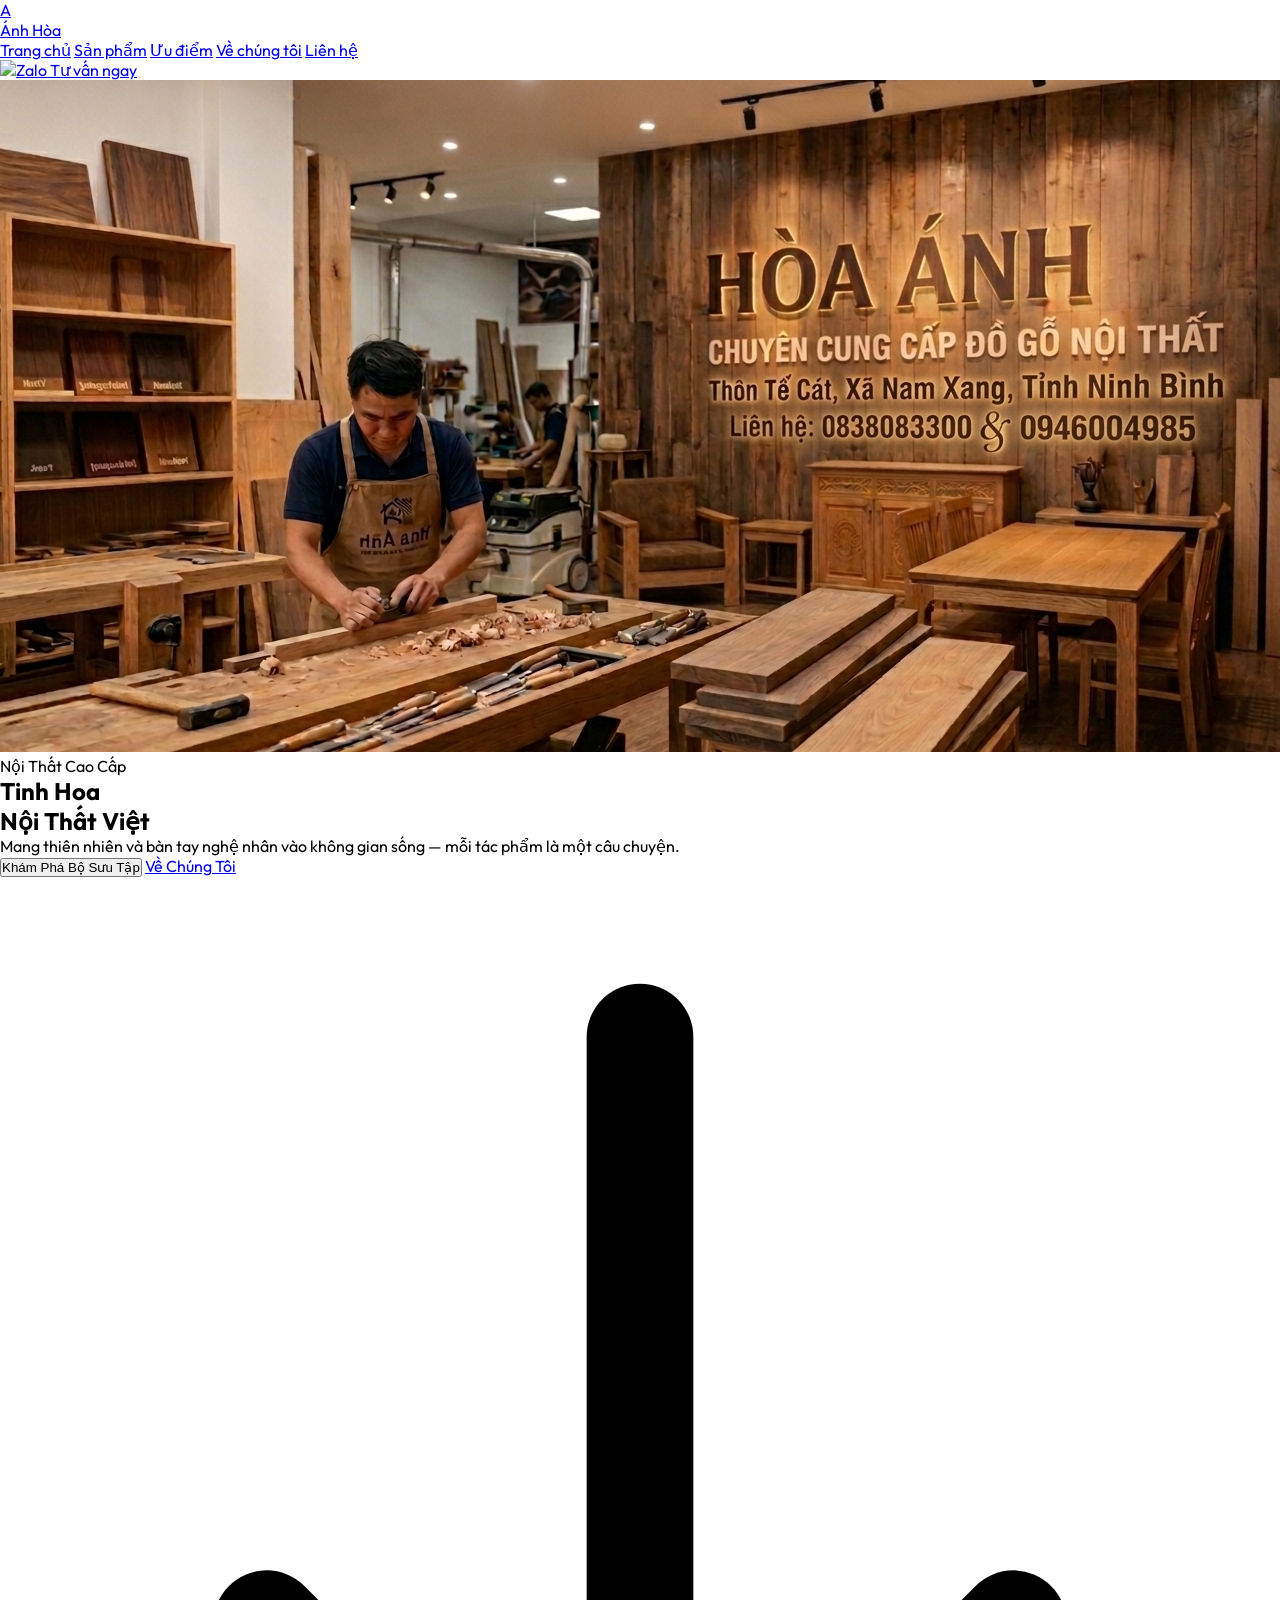
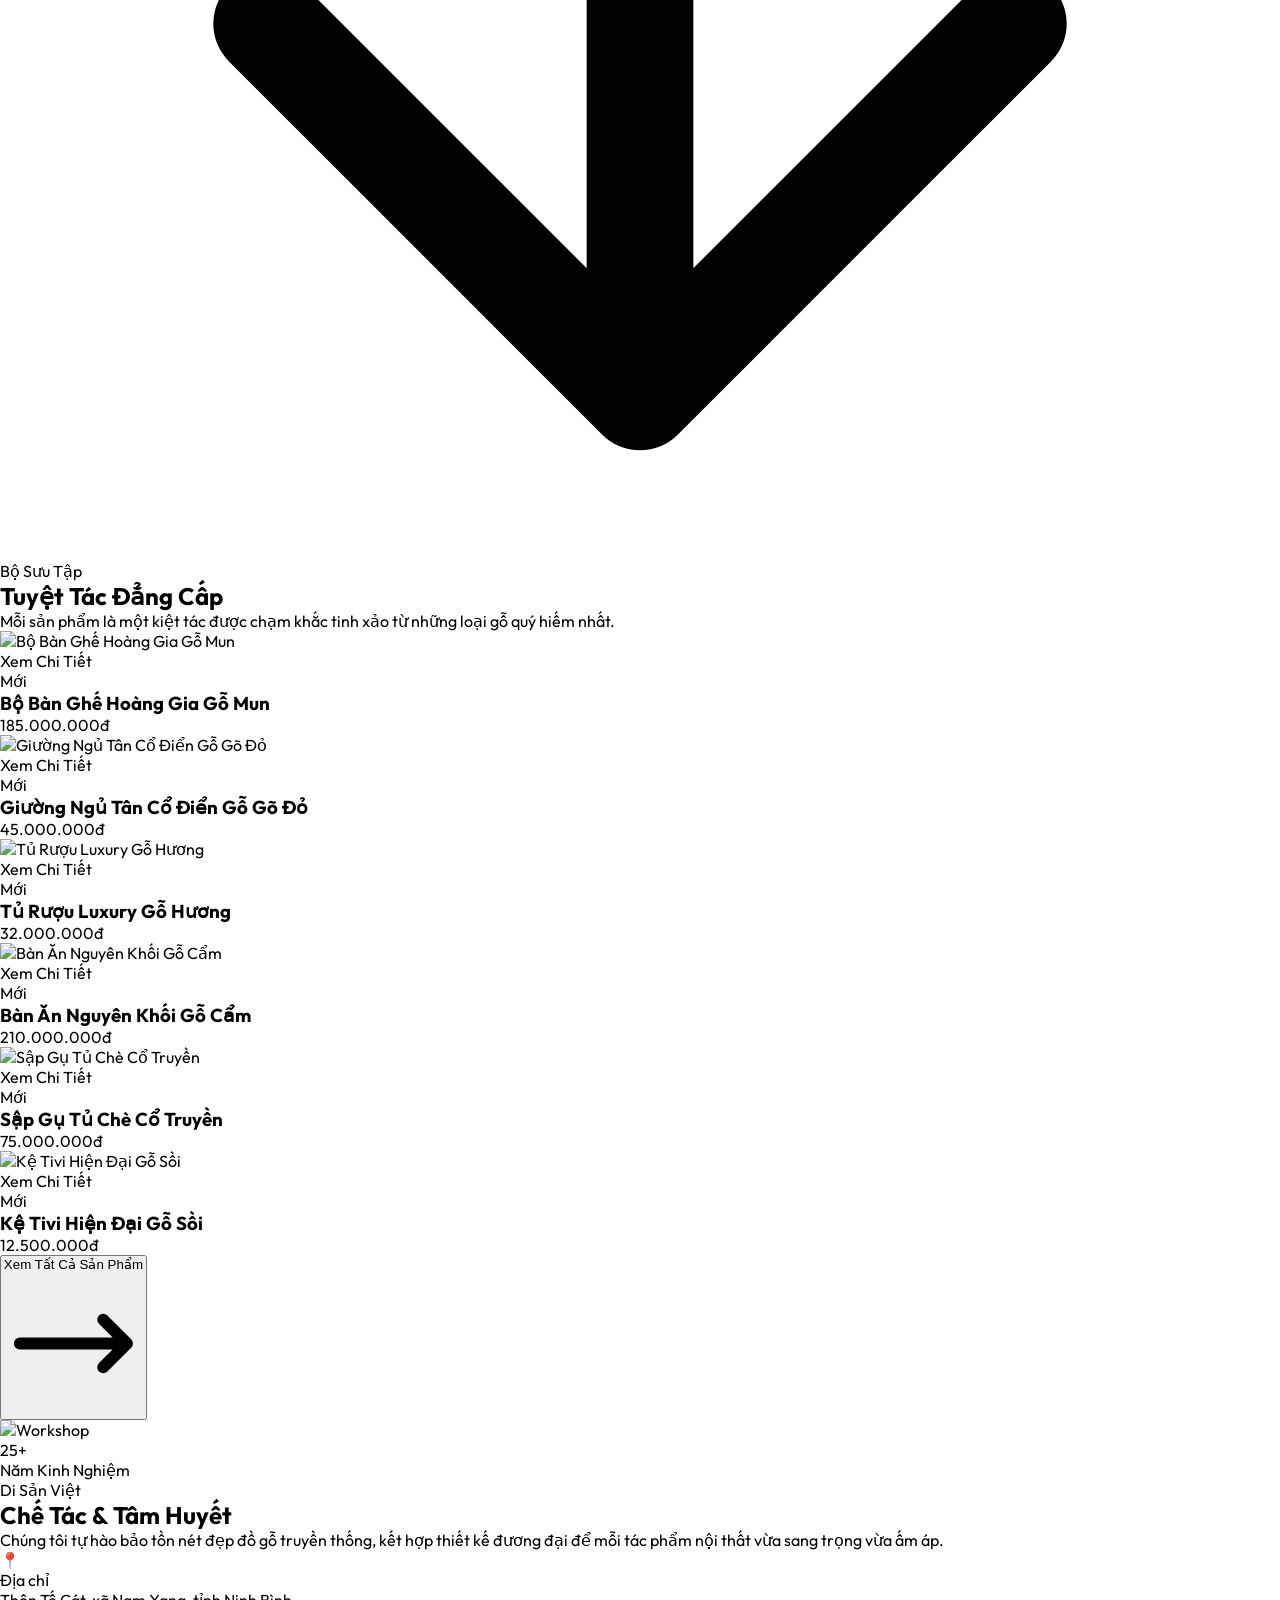
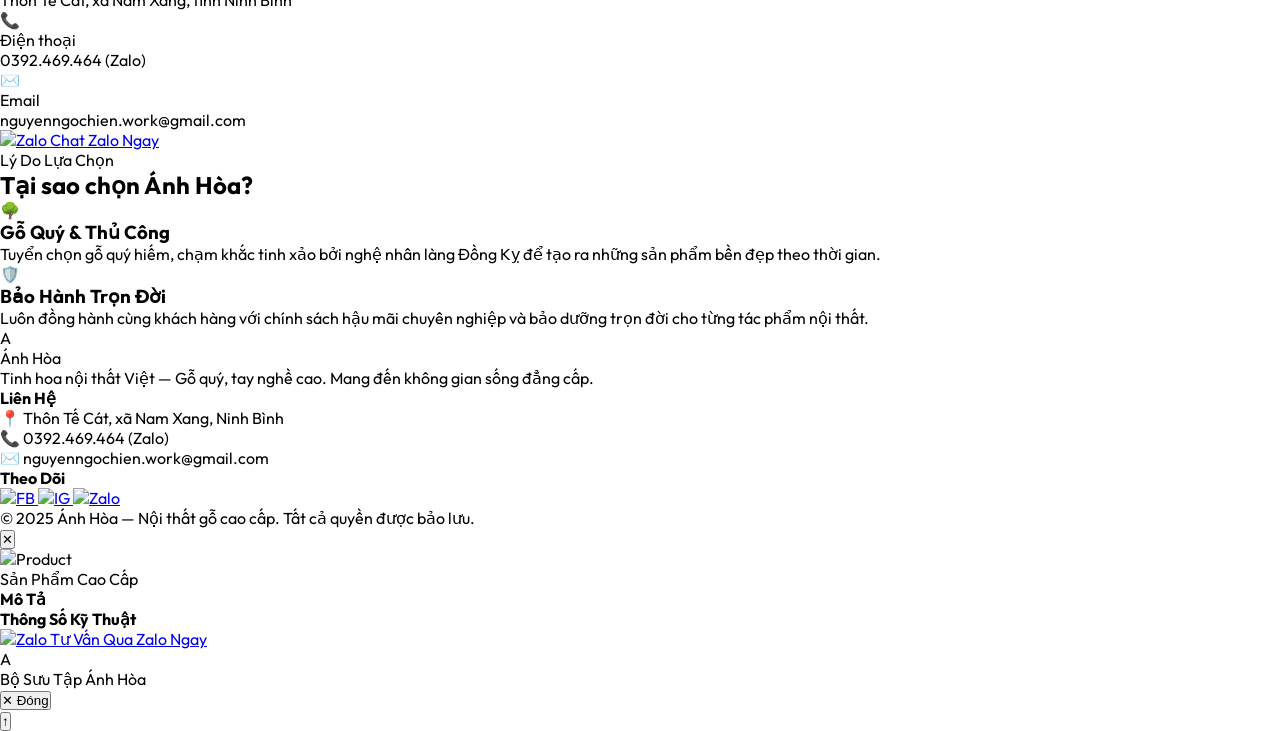
==== commit 36c279dc: "add background" ====
--- a/index.html
+++ b/index.html
@@ -1,585 +1,429 @@
 <!doctype html>
 <html lang="vi" class="scroll-smooth">
-  <head>
-    <meta charset="UTF-8" />
-    <meta name="viewport" content="width=device-width, initial-scale=1.0" />
-    <title>Ánh Hòa | Nội Thất Gỗ Cao Cấp</title>
-    <meta
-      name="description"
-      content="Tinh hoa nội thất Việt – Sưu tập đồ gỗ thủ công từ gỗ quý, thiết kế sang trọng cho không gian sống của bạn."
-    />
-
-    <!-- Fonts -->
-    <link rel="preconnect" href="https://fonts.googleapis.com" />
-    <link rel="preconnect" href="https://fonts.gstatic.com" crossorigin />
-    <link
-      href="https://fonts.googleapis.com/css2?family=Outfit:wght@300;400;500;600;700;800;900&family=Cormorant+Garamond:ital,wght@0,400;0,500;0,600;0,700;1,400;1,500;1,600;1,700&display=swap"
-      rel="stylesheet"
-    />
-    <script src="https://cdn.tailwindcss.com"></script>
-    <script>
-      tailwind.config = {
-        theme: {
-          extend: {
-            colors: {
-              dark: "#1a1a1a",
-              wood: "#2c1810",
-              gold: "#c9a03d",
-              "gold-light": "#f0d78c",
-              cream: "#fdfaf5",
-              "cream-dark": "#f5f0e8",
-            },
-            fontFamily: {
-              heading: ["Cormorant Garamond", "serif"],
-              body: ["Outfit", "sans-serif"],
-            },
+
+<head>
+  <meta charset="UTF-8" />
+  <meta name="viewport" content="width=device-width, initial-scale=1.0" />
+  <title>Ánh Hòa | Nội Thất Gỗ Cao Cấp</title>
+  <meta name="description"
+    content="Tinh hoa nội thất Việt – Sưu tập đồ gỗ thủ công từ gỗ quý, thiết kế sang trọng cho không gian sống của bạn." />
+
+  <!-- Fonts -->
+  <link rel="preconnect" href="https://fonts.googleapis.com" />
+  <link rel="preconnect" href="https://fonts.gstatic.com" crossorigin />
+  <link
+    href="https://fonts.googleapis.com/css2?family=Outfit:wght@300;400;500;600;700;800;900&family=Cormorant+Garamond:ital,wght@0,400;0,500;0,600;0,700;1,400;1,500;1,600;1,700&display=swap"
+    rel="stylesheet" />
+  <script src="https://cdn.tailwindcss.com"></script>
+  <script>
+    tailwind.config = {
+      theme: {
+        extend: {
+          colors: {
+            dark: "#1a1a1a",
+            wood: "#2c1810",
+            gold: "#c9a03d",
+            "gold-light": "#f0d78c",
+            cream: "#fdfaf5",
+            "cream-dark": "#f5f0e8",
+          },
+          fontFamily: {
+            heading: ["Cormorant Garamond", "serif"],
+            body: ["Outfit", "sans-serif"],
           },
         },
-      };
-    </script>
-    <link rel="stylesheet" href="style.css" />
-  </head>
-  <body class="bg-cream text-dark font-body">
-    <!-- HEADER -->
-    <header
-      id="main-header"
-      class="fixed w-full z-50 transition-all duration-500 bg-white/90 backdrop-blur-xl"
-    >
-      <div
-        class="container mx-auto px-5 py-3 flex justify-between items-center"
-      >
-        <a href="#home" class="flex items-center gap-2 group">
-          <div
-            class="w-9 h-9 bg-dark rounded-full flex items-center justify-center group-hover:bg-gold transition-colors"
-          >
+      },
+    };
+  </script>
+  <style>
+    * {
+      margin: 0;
+      padding: 0;
+      box-sizing: border-box;
+    }
+
+    html {
+      scroll-behavior: smooth;
+    }
+
+    body {
+      font-family: "Outfit", sans-serif;
+      -webkit-font-smoothing: antialiased;
+      -moz-osx-font-smoothing: grayscale;
+    }
+
+    @media (max-width: 768px) {
+      h1 {
+        font-size: 2.5rem !important;
+      }
+
+      h2 {
+        font-size: 2rem !important;
+      }
+    }
+  </style>
+</head>
+
+<body class="bg-cream text-dark font-body">
+  <!-- HEADER -->
+  <header id="main-header" class="fixed w-full z-50 transition-all duration-500 bg-white/90 backdrop-blur-xl">
+    <div class="container mx-auto px-5 py-3 flex justify-between items-center">
+      <a href="#home" class="flex items-center gap-2 group">
+        <div
+          class="w-9 h-9 bg-dark rounded-full flex items-center justify-center group-hover:bg-gold transition-colors">
+          <span class="text-gold text-xl font-heading font-bold group-hover:text-dark transition-colors">A</span>
+        </div>
+        <span class="text-2xl font-heading font-bold tracking-tight">Ánh Hòa</span>
+      </a>
+
+      <nav class="hidden lg:flex items-center space-x-1">
+        <a href="#home"
+          class="nav-link px-4 py-2 text-sm font-medium uppercase tracking-wider text-dark/70 hover:text-dark transition-colors">Trang
+          chủ</a>
+        <a href="#products"
+          class="nav-link px-4 py-2 text-sm font-medium uppercase tracking-wider text-dark/70 hover:text-dark transition-colors">Sản
+          phẩm</a>
+        <a href="#why-us"
+          class="nav-link px-4 py-2 text-sm font-medium uppercase tracking-wider text-dark/70 hover:text-dark transition-colors">Ưu
+          điểm</a>
+        <a href="#about"
+          class="nav-link px-4 py-2 text-sm font-medium uppercase tracking-wider text-dark/70 hover:text-dark transition-colors">Về
+          chúng tôi</a>
+        <a href="#contact"
+          class="nav-link px-4 py-2 text-sm font-medium uppercase tracking-wider text-dark/70 hover:text-dark transition-colors">Liên
+          hệ</a>
+      </nav>
+
+      <a href="https://zalo.me/0392469464" target="_blank"
+        class="relative inline-flex items-center gap-2 overflow-hidden rounded-full bg-dark px-5 py-2.5 text-sm font-semibold text-white transition-all duration-300 shadow-lg shadow-dark/10 hover:bg-gold hover:text-dark">
+        <span
+          class="absolute left-3 top-1/2 -translate-y-1/2 inline-flex h-2.5 w-2.5 rounded-full bg-emerald-400 opacity-80 animate-ping"></span>
+        <img src="https://cdn.haitrieu.com/wp-content/uploads/2022/01/Logo-Zalo-Arc.png" class="relative w-4 h-4"
+          alt="Zalo" />
+        <span class="relative hidden sm:inline">Tư vấn ngay</span>
+      </a>
+    </div>
+  </header>
+
+  <!-- HERO -->
+  <section id="home" class="relative min-h-screen flex items-center">
+    <div class="absolute inset-0">
+      <img src="asset/image/anhnen.png" class="w-full h-full object-cover" alt="Ảnh nền nội thất" />
+      <div class="absolute inset-0 bg-gradient-to-r from-dark/80 via-dark/50 to-transparent"></div>
+    </div>
+
+    <div class="container mx-auto px-5 relative z-10 py-20 md:py-28">
+      <div class="max-w-xl" data-aos="fade-up">
+        <div class="flex items-center gap-4 mb-6">
+          <div class="w-10 h-px bg-gold"></div>
+          <span class="text-gold text-xs font-semibold uppercase tracking-[0.3em]">Nội Thất Cao Cấp</span>
+        </div>
+
+        <h1 class="text-4xl md:text-6xl lg:text-7xl font-heading font-bold text-white leading-tight mb-5">
+          Tinh Hoa <br />
+          <span class="text-gold italic">Nội Thất</span> Việt
+        </h1>
+
+        <p class="text-white/80 text-lg md:text-xl leading-relaxed mb-8 max-w-lg font-light">
+          Mang thiên nhiên và bàn tay nghệ nhân vào không gian sống — mỗi tác
+          phẩm là một câu chuyện.
+        </p>
+
+        <div class="flex flex-wrap gap-4">
+          <button onclick="showAllProducts()"
+            class="bg-gold text-dark px-8 py-4 rounded-full font-bold text-sm uppercase tracking-wider hover:bg-white transition-all duration-300 shadow-2xl shadow-gold/20">
+            Khám Phá Bộ Sưu Tập
+          </button>
+          <a href="#about"
+            class="border border-white/30 text-white px-8 py-4 rounded-full font-bold text-sm uppercase tracking-wider hover:bg-white/10 transition-all duration-300 backdrop-blur-sm">
+            Về Chúng Tôi
+          </a>
+        </div>
+      </div>
+    </div>
+
+    <div class="absolute bottom-10 left-1/2 -translate-x-1/2 animate-bounce">
+      <svg class="w-5 h-5 text-white/60" fill="none" stroke="currentColor" viewBox="0 0 24 24">
+        <path stroke-linecap="round" stroke-linejoin="round" stroke-width="2" d="M19 14l-7 7m0 0l-7-7m7 7V3"></path>
+      </svg>
+    </div>
+  </section>
+
+  <!-- PRODUCTS -->
+  <section id="products" class="py-14 md:py-20 bg-white">
+    <div class="container mx-auto px-5">
+      <div class="text-center mb-12" data-aos="fade-up">
+        <span class="text-gold text-xs font-semibold uppercase tracking-[0.3em]">Bộ Sưu Tập</span>
+        <h2 class="text-4xl md:text-6xl font-heading font-bold mt-4 mb-5 text-dark">
+          Tuyệt Tác <span class="text-gold italic">Đẳng Cấp</span>
+        </h2>
+        <div class="w-16 h-px bg-gold mx-auto"></div>
+        <p class="text-gray-500 mt-6 max-w-xl mx-auto leading-relaxed">
+          Mỗi sản phẩm là một kiệt tác được chạm khắc tinh xảo từ những loại
+          gỗ quý hiếm nhất.
+        </p>
+      </div>
+
+      <div id="product-grid" class="grid grid-cols-1 md:grid-cols-2 lg:grid-cols-3 gap-6 lg:gap-8"></div>
+
+      <div class="text-center mt-14" data-aos="fade-up">
+        <button onclick="showAllProducts()"
+          class="group inline-flex items-center gap-3 bg-dark text-white px-10 py-4 rounded-full font-bold text-sm uppercase tracking-wider hover:bg-gold hover:text-dark transition-all duration-300 shadow-xl">
+          Xem Tất Cả Sản Phẩm
+          <svg class="w-4 h-4 group-hover:translate-x-1 transition-transform" fill="none" stroke="currentColor"
+            viewBox="0 0 24 24">
+            <path stroke-linecap="round" stroke-linejoin="round" stroke-width="2" d="M17 8l4 4m0 0l-4 4m4-4H3"></path>
+          </svg>
+        </button>
+      </div>
+    </div>
+  </section>
+
+  <!-- ABOUT -->
+  <section id="about" class="py-14 md:py-20 bg-white">
+    <div class="container mx-auto px-5">
+      <div class="flex flex-col lg:flex-row gap-8 lg:gap-12 items-start">
+        <div class="lg:w-1/2 relative" data-aos="fade-up">
+          <img src="https://images.unsplash.com/photo-1565538810643-b5bdb714032a?q=80&w=1974&auto=format"
+            class="w-full rounded-3xl shadow-2xl" alt="Workshop" />
+          <div class="absolute -bottom-6 -right-6 bg-gold text-dark p-6 rounded-2xl shadow-xl">
+            <div class="text-3xl font-heading font-bold">25+</div>
+            <div class="text-sm font-semibold">Năm Kinh Nghiệm</div>
+          </div>
+        </div>
+
+        <div class="lg:w-1/2" data-aos="fade-up">
+          <span class="text-gold text-xs font-semibold uppercase tracking-[0.3em]">Di Sản Việt</span>
+          <h2 class="text-4xl md:text-5xl font-heading font-bold mt-4 mb-6 text-dark">
+            Chế Tác & Tâm Huyết
+          </h2>
+          <p class="text-gray-600 leading-relaxed mb-6 max-w-xl">
+            Chúng tôi tự hào bảo tồn nét đẹp đồ gỗ truyền thống, kết hợp thiết
+            kế đương đại để mỗi tác phẩm nội thất vừa sang trọng vừa ấm áp.
+          </p>
+
+          <div class="grid gap-4">
+            <div class="flex items-start gap-4 rounded-2xl bg-cream p-4">
+              <div class="flex h-11 w-11 items-center justify-center rounded-2xl bg-gold/10 text-2xl">
+                📍
+              </div>
+              <div>
+                <div class="font-semibold text-sm">Địa chỉ</div>
+                <div class="text-gray-600 text-sm">
+                  Thôn Tế Cát, xã Nam Xang, tỉnh Ninh Bình
+                </div>
+              </div>
+            </div>
+            <div class="flex items-start gap-4 rounded-2xl bg-cream p-4">
+              <div class="flex h-11 w-11 items-center justify-center rounded-2xl bg-gold/10 text-2xl">
+                📞
+              </div>
+              <div>
+                <div class="font-semibold text-sm">Điện thoại</div>
+                <div class="text-gray-600 text-sm">0392.469.464 (Zalo)</div>
+              </div>
+            </div>
+            <div class="flex items-start gap-4 rounded-2xl bg-cream p-4">
+              <div class="flex h-11 w-11 items-center justify-center rounded-2xl bg-gold/10 text-2xl">
+                ✉️
+              </div>
+              <div>
+                <div class="font-semibold text-sm">Email</div>
+                <div class="text-gray-600 text-sm">
+                  nguyenngochien.work@gmail.com
+                </div>
+              </div>
+            </div>
+          </div>
+
+          <a href="https://zalo.me/0392469464" target="_blank"
+            class="relative mt-8 inline-flex items-center gap-3 overflow-hidden rounded-full bg-dark px-8 py-4 text-sm font-bold text-white transition-all duration-300 shadow-xl hover:bg-gold hover:text-dark">
             <span
-              class="text-gold text-xl font-heading font-bold group-hover:text-dark transition-colors"
-              >A</span
-            >
-          </div>
-          <span class="text-2xl font-heading font-bold tracking-tight"
-            >Ánh Hòa</span
-          >
-        </a>
-
-        <nav class="hidden lg:flex items-center space-x-1">
-          <a
-            href="#home"
-            class="nav-link px-4 py-2 text-sm font-medium uppercase tracking-wider text-dark/70 hover:text-dark transition-colors"
-            >Trang chủ</a
-          >
-          <a
-            href="#products"
-            class="nav-link px-4 py-2 text-sm font-medium uppercase tracking-wider text-dark/70 hover:text-dark transition-colors"
-            >Sản phẩm</a
-          >
-          <a
-            href="#why-us"
-            class="nav-link px-4 py-2 text-sm font-medium uppercase tracking-wider text-dark/70 hover:text-dark transition-colors"
-            >Ưu điểm</a
-          >
-          <a
-            href="#about"
-            class="nav-link px-4 py-2 text-sm font-medium uppercase tracking-wider text-dark/70 hover:text-dark transition-colors"
-            >Về chúng tôi</a
-          >
-          <a
-            href="#contact"
-            class="nav-link px-4 py-2 text-sm font-medium uppercase tracking-wider text-dark/70 hover:text-dark transition-colors"
-            >Liên hệ</a
-          >
-        </nav>
-
-        <a
-          href="https://zalo.me/0392469464"
-          target="_blank"
-          class="relative inline-flex items-center gap-2 overflow-hidden rounded-full bg-dark px-5 py-2.5 text-sm font-semibold text-white transition-all duration-300 shadow-lg shadow-dark/10 hover:bg-gold hover:text-dark"
-        >
-          <span
-            class="absolute left-3 top-1/2 -translate-y-1/2 inline-flex h-2.5 w-2.5 rounded-full bg-emerald-400 opacity-80 animate-ping"
-          ></span>
-          <img
-            src="https://cdn.haitrieu.com/wp-content/uploads/2022/01/Logo-Zalo-Arc.png"
-            class="relative w-4 h-4"
-            alt="Zalo"
-          />
-          <span class="relative hidden sm:inline">Tư vấn ngay</span>
-        </a>
-      </div>
-    </header>
-
-    <!-- HERO -->
-    <section id="home" class="relative min-h-screen flex items-center">
-      <div class="absolute inset-0">
-        <img
-          src="https://images.unsplash.com/photo-1538688598194-58e9900f3ba0?q=80&w=2070&auto=format"
-          class="w-full h-full object-cover"
-          alt="Hero"
-        />
-        <div
-          class="absolute inset-0 bg-gradient-to-r from-dark/80 via-dark/50 to-transparent"
-        ></div>
-      </div>
-
-      <div class="container mx-auto px-5 relative z-10 py-20 md:py-28">
-        <div class="max-w-xl" data-aos="fade-up">
-          <div class="flex items-center gap-4 mb-6">
-            <div class="w-10 h-px bg-gold"></div>
-            <span
-              class="text-gold text-xs font-semibold uppercase tracking-[0.3em]"
-              >Nội Thất Cao Cấp</span
-            >
-          </div>
-
-          <h1
-            class="text-4xl md:text-6xl lg:text-7xl font-heading font-bold text-white leading-tight mb-5"
-          >
-            Tinh Hoa <br />
-            <span class="text-gold italic">Nội Thất</span> Việt
-          </h1>
-
-          <p
-            class="text-white/80 text-lg md:text-xl leading-relaxed mb-8 max-w-lg font-light"
-          >
-            Mang thiên nhiên và bàn tay nghệ nhân vào không gian sống — mỗi tác
-            phẩm là một câu chuyện.
+              class="absolute left-5 top-1/2 -translate-y-1/2 inline-flex h-2.5 w-2.5 rounded-full bg-emerald-400 opacity-80 animate-ping"></span>
+            <img src="https://cdn.haitrieu.com/wp-content/uploads/2022/01/Logo-Zalo-Arc.png" class="relative w-5 h-5"
+              alt="Zalo" />
+            Chat Zalo Ngay
+          </a>
+
+          <div id="why-us" class="mt-10 rounded-[28px] bg-cream p-6 shadow-xl">
+            <div class="text-center mb-10" data-aos="fade-up">
+              <span class="text-gold text-xs font-semibold uppercase tracking-[0.3em]">Lý Do Lựa Chọn</span>
+              <h2 class="text-4xl md:text-5xl font-heading font-bold mt-4 mb-4 text-dark">
+                Tại sao chọn <span class="text-gold italic">Ánh Hòa</span>?
+              </h2>
+              <div class="mx-auto mt-3 h-px w-16 bg-gold"></div>
+            </div>
+
+            <div class="grid gap-5 md:grid-cols-2">
+              <div class="rounded-3xl bg-white p-6 shadow-lg transition-all duration-500 hover:shadow-2xl"
+                data-aos="fade-up">
+                <div class="mb-4 flex h-14 w-14 items-center justify-center rounded-2xl bg-gold/10 text-3xl">
+                  🌳
+                </div>
+                <h3 class="text-2xl font-heading font-bold mb-3">
+                  Gỗ Quý & Thủ Công
+                </h3>
+                <p class="text-gray-600 leading-relaxed">
+                  Tuyển chọn gỗ quý hiếm, chạm khắc tinh xảo bởi nghệ nhân
+                  làng Đồng Kỵ để tạo ra những sản phẩm bền đẹp theo thời
+                  gian.
+                </p>
+              </div>
+              <div class="rounded-3xl bg-white p-6 shadow-lg transition-all duration-500 hover:shadow-2xl"
+                data-aos="fade-up">
+                <div class="mb-4 flex h-14 w-14 items-center justify-center rounded-2xl bg-gold/10 text-3xl">
+                  🛡️
+                </div>
+                <h3 class="text-2xl font-heading font-bold mb-3">
+                  Bảo Hành Trọn Đời
+                </h3>
+                <p class="text-gray-600 leading-relaxed">
+                  Luôn đồng hành cùng khách hàng với chính sách hậu mãi chuyên
+                  nghiệp và bảo dưỡng trọn đời cho từng tác phẩm nội thất.
+                </p>
+              </div>
+            </div>
+          </div>
+        </div>
+      </div>
+    </div>
+  </section>
+
+  <!-- FOOTER -->
+  <footer id="contact" class="bg-dark text-white pt-16 pb-8">
+    <div class="container mx-auto px-5">
+      <div class="grid grid-cols-1 md:grid-cols-3 gap-10 pb-10 border-b border-white/10">
+        <div>
+          <div class="flex items-center gap-3 mb-4">
+            <div class="w-10 h-10 bg-gold rounded-full flex items-center justify-center">
+              <span class="text-dark text-xl font-heading font-bold">A</span>
+            </div>
+            <span class="text-2xl font-heading font-bold">Ánh Hòa</span>
+          </div>
+          <p class="text-gray-400 text-sm leading-relaxed">
+            Tinh hoa nội thất Việt — Gỗ quý, tay nghề cao. Mang đến không gian
+            sống đẳng cấp.
           </p>
-
-          <div class="flex flex-wrap gap-4">
-            <button
-              onclick="showAllProducts()"
-              class="bg-gold text-dark px-8 py-4 rounded-full font-bold text-sm uppercase tracking-wider hover:bg-white transition-all duration-300 shadow-2xl shadow-gold/20"
-            >
-              Khám Phá Bộ Sưu Tập
-            </button>
-            <a
-              href="#about"
-              class="border border-white/30 text-white px-8 py-4 rounded-full font-bold text-sm uppercase tracking-wider hover:bg-white/10 transition-all duration-300 backdrop-blur-sm"
-            >
-              Về Chúng Tôi
+        </div>
+
+        <div>
+          <h4 class="font-heading font-bold text-xl mb-4 text-gold">
+            Liên Hệ
+          </h4>
+          <ul class="space-y-3 text-gray-400 text-sm">
+            <li class="flex gap-2">📍 Thôn Tế Cát, xã Nam Xang, Ninh Bình</li>
+            <li class="flex gap-2">📞 0392.469.464 (Zalo)</li>
+            <li class="flex gap-2">✉️ nguyenngochien.work@gmail.com</li>
+          </ul>
+        </div>
+
+        <div>
+          <h4 class="font-heading font-bold text-xl mb-4 text-gold">
+            Theo Dõi
+          </h4>
+          <div class="flex gap-3">
+            <a href="https://www.facebook.com/nguyenngoc.hien.291004"
+              class="w-10 h-10 bg-white/10 rounded-full flex items-center justify-center hover:bg-gold hover:text-dark transition-all">
+              <img
+                src="https://upload.wikimedia.org/wikipedia/commons/thumb/0/05/Facebook_Logo_%282019%29.png/500px-Facebook_Logo_%282019%29.png"
+                class="w-4 h-4" alt="FB" />
             </a>
-          </div>
-        </div>
-      </div>
-
-      <div class="absolute bottom-10 left-1/2 -translate-x-1/2 animate-bounce">
-        <svg
-          class="w-5 h-5 text-white/60"
-          fill="none"
-          stroke="currentColor"
-          viewBox="0 0 24 24"
-        >
-          <path
-            stroke-linecap="round"
-            stroke-linejoin="round"
-            stroke-width="2"
-            d="M19 14l-7 7m0 0l-7-7m7 7V3"
-          ></path>
-        </svg>
-      </div>
-    </section>
-
-    <!-- PRODUCTS -->
-    <section id="products" class="py-14 md:py-20 bg-white">
-      <div class="container mx-auto px-5">
-        <div class="text-center mb-12" data-aos="fade-up">
-          <span
-            class="text-gold text-xs font-semibold uppercase tracking-[0.3em]"
-            >Bộ Sưu Tập</span
-          >
-          <h2
-            class="text-4xl md:text-6xl font-heading font-bold mt-4 mb-5 text-dark"
-          >
-            Tuyệt Tác <span class="text-gold italic">Đẳng Cấp</span>
-          </h2>
-          <div class="w-16 h-px bg-gold mx-auto"></div>
-          <p class="text-gray-500 mt-6 max-w-xl mx-auto leading-relaxed">
-            Mỗi sản phẩm là một kiệt tác được chạm khắc tinh xảo từ những loại
-            gỗ quý hiếm nhất.
-          </p>
-        </div>
-
-        <div
-          id="product-grid"
-          class="grid grid-cols-1 md:grid-cols-2 lg:grid-cols-3 gap-6 lg:gap-8"
-        ></div>
-
-        <div class="text-center mt-14" data-aos="fade-up">
-          <button
-            onclick="showAllProducts()"
-            class="group inline-flex items-center gap-3 bg-dark text-white px-10 py-4 rounded-full font-bold text-sm uppercase tracking-wider hover:bg-gold hover:text-dark transition-all duration-300 shadow-xl"
-          >
-            Xem Tất Cả Sản Phẩm
-            <svg
-              class="w-4 h-4 group-hover:translate-x-1 transition-transform"
-              fill="none"
-              stroke="currentColor"
-              viewBox="0 0 24 24"
-            >
-              <path
-                stroke-linecap="round"
-                stroke-linejoin="round"
-                stroke-width="2"
-                d="M17 8l4 4m0 0l-4 4m4-4H3"
-              ></path>
-            </svg>
-          </button>
-        </div>
-      </div>
-    </section>
-
-    <!-- ABOUT -->
-    <section id="about" class="py-14 md:py-20 bg-white">
-      <div class="container mx-auto px-5">
-        <div class="flex flex-col lg:flex-row gap-8 lg:gap-12 items-start">
-          <div class="lg:w-1/2 relative" data-aos="fade-up">
-            <img
-              src="https://images.unsplash.com/photo-1565538810643-b5bdb714032a?q=80&w=1974&auto=format"
-              class="w-full rounded-3xl shadow-2xl"
-              alt="Workshop"
-            />
-            <div
-              class="absolute -bottom-6 -right-6 bg-gold text-dark p-6 rounded-2xl shadow-xl"
-            >
-              <div class="text-3xl font-heading font-bold">15+</div>
-              <div class="text-sm font-semibold">Năm Kinh Nghiệm</div>
-            </div>
-          </div>
-
-          <div class="lg:w-1/2" data-aos="fade-up">
-            <span
-              class="text-gold text-xs font-semibold uppercase tracking-[0.3em]"
-              >Di Sản Việt</span
-            >
-            <h2
-              class="text-4xl md:text-5xl font-heading font-bold mt-4 mb-6 text-dark"
-            >
-              Chế Tác & Tâm Huyết
-            </h2>
-            <p class="text-gray-600 leading-relaxed mb-6 max-w-xl">
-              Chúng tôi tự hào bảo tồn nét đẹp đồ gỗ truyền thống, kết hợp thiết
-              kế đương đại để mỗi tác phẩm nội thất vừa sang trọng vừa ấm áp.
-            </p>
-
-            <div class="grid gap-4">
-              <div class="flex items-start gap-4 rounded-2xl bg-cream p-4">
-                <div
-                  class="flex h-11 w-11 items-center justify-center rounded-2xl bg-gold/10 text-2xl"
-                >
-                  📍
-                </div>
-                <div>
-                  <div class="font-semibold text-sm">Địa chỉ</div>
-                  <div class="text-gray-600 text-sm">
-                    Thôn Tế Cát, xã Nam Xang, tỉnh Ninh Bình
-                  </div>
-                </div>
-              </div>
-              <div class="flex items-start gap-4 rounded-2xl bg-cream p-4">
-                <div
-                  class="flex h-11 w-11 items-center justify-center rounded-2xl bg-gold/10 text-2xl"
-                >
-                  📞
-                </div>
-                <div>
-                  <div class="font-semibold text-sm">Điện thoại</div>
-                  <div class="text-gray-600 text-sm">0392.469.464 (Zalo)</div>
-                </div>
-              </div>
-              <div class="flex items-start gap-4 rounded-2xl bg-cream p-4">
-                <div
-                  class="flex h-11 w-11 items-center justify-center rounded-2xl bg-gold/10 text-2xl"
-                >
-                  ✉️
-                </div>
-                <div>
-                  <div class="font-semibold text-sm">Email</div>
-                  <div class="text-gray-600 text-sm">
-                    nguyenngochien.work@gmail.com
-                  </div>
-                </div>
-              </div>
-            </div>
-
-            <a
-              href="https://zalo.me/0392469464"
-              target="_blank"
-              class="relative mt-8 inline-flex items-center gap-3 overflow-hidden rounded-full bg-dark px-8 py-4 text-sm font-bold text-white transition-all duration-300 shadow-xl hover:bg-gold hover:text-dark"
-            >
-              <span
-                class="absolute left-5 top-1/2 -translate-y-1/2 inline-flex h-2.5 w-2.5 rounded-full bg-emerald-400 opacity-80 animate-ping"
-              ></span>
-              <img
-                src="https://cdn.haitrieu.com/wp-content/uploads/2022/01/Logo-Zalo-Arc.png"
-                class="relative w-5 h-5"
-                alt="Zalo"
-              />
-              Chat Zalo Ngay
+            <a href="https://www.instagram.com/gocien.hinz29/"
+              class="w-10 h-10 bg-white/10 rounded-full flex items-center justify-center hover:bg-gold hover:text-dark transition-all">
+              <img src="https://upload.wikimedia.org/wikipedia/commons/a/a5/Instagram_icon.png" class="w-4 h-4"
+                alt="IG" />
             </a>
-
-            <div
-              id="why-us"
-              class="mt-10 rounded-[28px] bg-cream p-6 shadow-xl"
-            >
-              <div class="text-center mb-10" data-aos="fade-up">
-                <span
-                  class="text-gold text-xs font-semibold uppercase tracking-[0.3em]"
-                  >Lý Do Lựa Chọn</span
-                >
-                <h2
-                  class="text-4xl md:text-5xl font-heading font-bold mt-4 mb-4 text-dark"
-                >
-                  Tại sao chọn <span class="text-gold italic">Ánh Hòa</span>?
-                </h2>
-                <div class="mx-auto mt-3 h-px w-16 bg-gold"></div>
-              </div>
-
-              <div class="grid gap-5 md:grid-cols-2">
-                <div
-                  class="rounded-3xl bg-white p-6 shadow-lg transition-all duration-500 hover:shadow-2xl"
-                  data-aos="fade-up"
-                >
-                  <div
-                    class="mb-4 flex h-14 w-14 items-center justify-center rounded-2xl bg-gold/10 text-3xl"
-                  >
-                    🌳
-                  </div>
-                  <h3 class="text-2xl font-heading font-bold mb-3">
-                    Gỗ Quý & Thủ Công
-                  </h3>
-                  <p class="text-gray-600 leading-relaxed">
-                    Tuyển chọn gỗ quý hiếm, chạm khắc tinh xảo bởi nghệ nhân
-                    làng Đồng Kỵ để tạo ra những sản phẩm bền đẹp theo thời
-                    gian.
-                  </p>
-                </div>
-                <div
-                  class="rounded-3xl bg-white p-6 shadow-lg transition-all duration-500 hover:shadow-2xl"
-                  data-aos="fade-up"
-                >
-                  <div
-                    class="mb-4 flex h-14 w-14 items-center justify-center rounded-2xl bg-gold/10 text-3xl"
-                  >
-                    🛡️
-                  </div>
-                  <h3 class="text-2xl font-heading font-bold mb-3">
-                    Bảo Hành Trọn Đời
-                  </h3>
-                  <p class="text-gray-600 leading-relaxed">
-                    Luôn đồng hành cùng khách hàng với chính sách hậu mãi chuyên
-                    nghiệp và bảo dưỡng trọn đời cho từng tác phẩm nội thất.
-                  </p>
-                </div>
-              </div>
-            </div>
-          </div>
-        </div>
-      </div>
-    </section>
-
-    <!-- FOOTER -->
-    <footer id="contact" class="bg-dark text-white pt-16 pb-8">
-      <div class="container mx-auto px-5">
-        <div
-          class="grid grid-cols-1 md:grid-cols-3 gap-10 pb-10 border-b border-white/10"
-        >
+            <a href="https://zalo.me/0392469464"
+              class="w-10 h-10 bg-white/10 rounded-full flex items-center justify-center hover:bg-gold hover:text-dark transition-all">
+              <img src="https://cdn.haitrieu.com/wp-content/uploads/2022/01/Logo-Zalo-Arc.png" class="w-4 h-4"
+                alt="Zalo" />
+            </a>
+          </div>
+        </div>
+      </div>
+
+      <div class="text-center text-gray-500 text-xs pt-6">
+        © 2025 Ánh Hòa — Nội thất gỗ cao cấp. Tất cả quyền được bảo lưu.
+      </div>
+    </div>
+  </footer>
+
+  <!-- PRODUCT DETAIL MODAL - NEW DESIGN -->
+  <div id="product-modal" class="fixed inset-0 z-[200] hidden items-center justify-center p-3 md:p-4">
+    <div class="absolute inset-0 bg-black/95 backdrop-blur-md" onclick="closeModal()"></div>
+
+    <div
+      class="relative z-10 w-full max-w-4xl max-h-[95vh] overflow-y-auto bg-white rounded-none md:rounded-2xl shadow-2xl">
+      <!-- Close Button -->
+      <button onclick="closeModal()"
+        class="absolute top-3 right-3 md:top-5 md:right-5 z-20 w-9 h-9 md:w-10 md:h-10 bg-white rounded-full flex items-center justify-center text-lg hover:bg-dark hover:text-white transition-all shadow-lg">
+        ✕
+      </button>
+
+      <div class="grid md:grid-cols-2">
+        <!-- Image -->
+        <div class="bg-cream-dark flex items-center justify-center p-6 md:p-10">
+          <img id="modal-image" class="w-full h-auto max-h-[50vh] md:max-h-[70vh] object-contain" alt="Product" />
+        </div>
+
+        <!-- Info -->
+        <div class="p-6 md:p-8 lg:p-10 flex flex-col justify-between">
           <div>
-            <div class="flex items-center gap-3 mb-4">
-              <div
-                class="w-10 h-10 bg-gold rounded-full flex items-center justify-center"
-              >
-                <span class="text-dark text-xl font-heading font-bold">A</span>
-              </div>
-              <span class="text-2xl font-heading font-bold">Ánh Hòa</span>
-            </div>
-            <p class="text-gray-400 text-sm leading-relaxed">
-              Tinh hoa nội thất Việt — Gỗ quý, tay nghề cao. Mang đến không gian
-              sống đẳng cấp.
-            </p>
-          </div>
-
-          <div>
-            <h4 class="font-heading font-bold text-xl mb-4 text-gold">
-              Liên Hệ
+            <span class="text-gold text-xs font-semibold uppercase tracking-[0.2em]">Sản Phẩm Cao Cấp</span>
+            <h3 id="modal-title" class="text-2xl md:text-3xl font-heading font-bold mt-2 mb-2 text-dark"></h3>
+            <p id="modal-price" class="text-2xl md:text-3xl text-gold font-heading font-bold mb-6"></p>
+
+            <div class="w-full h-px bg-gray-200 mb-6"></div>
+
+            <h4 class="text-sm font-semibold uppercase tracking-wider text-dark mb-3">
+              Mô Tả
             </h4>
-            <ul class="space-y-3 text-gray-400 text-sm">
-              <li class="flex gap-2">📍 Thôn Tế Cát, xã Nam Xang, Ninh Bình</li>
-              <li class="flex gap-2">📞 0392.469.464 (Zalo)</li>
-              <li class="flex gap-2">✉️ nguyenngochien.work@gmail.com</li>
-            </ul>
-          </div>
-
-          <div>
-            <h4 class="font-heading font-bold text-xl mb-4 text-gold">
-              Theo Dõi
+            <p id="modal-description" class="text-gray-600 text-sm md:text-base leading-relaxed mb-6"></p>
+
+            <h4 class="text-sm font-semibold uppercase tracking-wider text-dark mb-3">
+              Thông Số Kỹ Thuật
             </h4>
-            <div class="flex gap-3">
-              <a
-                href="https://www.facebook.com/nguyenngoc.hien.291004"
-                class="w-10 h-10 bg-white/10 rounded-full flex items-center justify-center hover:bg-gold hover:text-dark transition-all"
-              >
-                <img
-                  src="https://upload.wikimedia.org/wikipedia/commons/thumb/0/05/Facebook_Logo_%282019%29.png/500px-Facebook_Logo_%282019%29.png"
-                  class="w-4 h-4"
-                  alt="FB"
-                />
-              </a>
-              <a
-                href="https://www.instagram.com/gocien.hinz29/"
-                class="w-10 h-10 bg-white/10 rounded-full flex items-center justify-center hover:bg-gold hover:text-dark transition-all"
-              >
-                <img
-                  src="https://upload.wikimedia.org/wikipedia/commons/a/a5/Instagram_icon.png"
-                  class="w-4 h-4"
-                  alt="IG"
-                />
-              </a>
-              <a
-                href="https://zalo.me/0392469464"
-                class="w-10 h-10 bg-white/10 rounded-full flex items-center justify-center hover:bg-gold hover:text-dark transition-all"
-              >
-                <img
-                  src="https://cdn.haitrieu.com/wp-content/uploads/2022/01/Logo-Zalo-Arc.png"
-                  class="w-4 h-4"
-                  alt="Zalo"
-                />
-              </a>
-            </div>
-          </div>
-        </div>
-
-        <div class="text-center text-gray-500 text-xs pt-6">
-          © 2025 Ánh Hòa — Nội thất gỗ cao cấp. Tất cả quyền được bảo lưu.
-        </div>
-      </div>
-    </footer>
-
-    <!-- PRODUCT DETAIL MODAL - NEW DESIGN -->
-    <div
-      id="product-modal"
-      class="fixed inset-0 z-[200] hidden items-center justify-center p-3 md:p-4"
-    >
-      <div
-        class="absolute inset-0 bg-black/95 backdrop-blur-md"
-        onclick="closeModal()"
-      ></div>
-
-      <div
-        class="relative z-10 w-full max-w-4xl max-h-[95vh] overflow-y-auto bg-white rounded-none md:rounded-2xl shadow-2xl"
-      >
-        <!-- Close Button -->
-        <button
-          onclick="closeModal()"
-          class="absolute top-3 right-3 md:top-5 md:right-5 z-20 w-9 h-9 md:w-10 md:h-10 bg-white rounded-full flex items-center justify-center text-lg hover:bg-dark hover:text-white transition-all shadow-lg"
-        >
-          ✕
-        </button>
-
-        <div class="grid md:grid-cols-2">
-          <!-- Image -->
-          <div
-            class="bg-cream-dark flex items-center justify-center p-6 md:p-10"
-          >
-            <img
-              id="modal-image"
-              class="w-full h-auto max-h-[50vh] md:max-h-[70vh] object-contain"
-              alt="Product"
-            />
-          </div>
-
-          <!-- Info -->
-          <div class="p-6 md:p-8 lg:p-10 flex flex-col justify-between">
-            <div>
-              <span
-                class="text-gold text-xs font-semibold uppercase tracking-[0.2em]"
-                >Sản Phẩm Cao Cấp</span
-              >
-              <h3
-                id="modal-title"
-                class="text-2xl md:text-3xl font-heading font-bold mt-2 mb-2 text-dark"
-              ></h3>
-              <p
-                id="modal-price"
-                class="text-2xl md:text-3xl text-gold font-heading font-bold mb-6"
-              ></p>
-
-              <div class="w-full h-px bg-gray-200 mb-6"></div>
-
-              <h4
-                class="text-sm font-semibold uppercase tracking-wider text-dark mb-3"
-              >
-                Mô Tả
-              </h4>
-              <p
-                id="modal-description"
-                class="text-gray-600 text-sm md:text-base leading-relaxed mb-6"
-              ></p>
-
-              <h4
-                class="text-sm font-semibold uppercase tracking-wider text-dark mb-3"
-              >
-                Thông Số Kỹ Thuật
-              </h4>
-              <div id="modal-specs" class="bg-cream p-4 md:p-5 space-y-0"></div>
-            </div>
-
-            <a
-              id="modal-zalo-btn"
-              href="#"
-              target="_blank"
-              class="mt-6 flex items-center justify-center gap-3 bg-dark text-white py-4 font-bold text-sm uppercase tracking-wider hover:bg-gold hover:text-dark transition-all duration-300 shadow-xl"
-            >
-              <img
-                src="https://cdn.haitrieu.com/wp-content/uploads/2022/01/Logo-Zalo-Arc.png"
-                class="w-5 h-5"
-                alt="Zalo"
-              />
-              Tư Vấn Qua Zalo Ngay
-            </a>
-          </div>
-        </div>
-      </div>
-    </div>
-
-    <!-- ALL PRODUCTS OVERLAY -->
-    <div
-      id="catalog-overlay"
-      class="fixed inset-0 z-[110] hidden flex-col bg-cream overflow-y-auto"
-    >
-      <div
-        class="sticky top-0 bg-white/95 backdrop-blur-xl px-5 py-4 flex justify-between items-center border-b z-10"
-      >
-        <div class="flex items-center gap-3">
-          <div
-            class="w-9 h-9 bg-dark rounded-full flex items-center justify-center"
-          >
-            <span class="text-gold text-lg font-heading font-bold">A</span>
-          </div>
-          <span class="text-xl md:text-2xl font-heading font-bold"
-            >Bộ Sưu Tập Ánh Hòa</span
-          >
-        </div>
-        <button
-          onclick="closeCatalog()"
-          class="bg-dark text-white px-6 py-2.5 rounded-full font-bold text-sm hover:bg-gold hover:text-dark transition-all flex items-center gap-2"
-        >
-          ✕ Đóng
-        </button>
-      </div>
-
-      <div class="container mx-auto px-5 py-8">
-        <div id="catalog-grid" class="grid gap-6"></div>
-      </div>
-    </div>
-
-    <!-- BACK TO TOP -->
-    <button
-      id="backToTop"
-      class="fixed bottom-6 right-6 bg-gold text-dark w-12 h-12 rounded-full shadow-2xl flex items-center justify-center text-xl font-bold opacity-0 invisible transition-all duration-300 z-40 hover:bg-dark hover:text-gold hover:scale-110"
-    >
-      ↑
-    </button>
-
-    <script src="main.js"></script>
-  </body>
-</html>
+            <div id="modal-specs" class="bg-cream p-4 md:p-5 space-y-0"></div>
+          </div>
+
+          <a id="modal-zalo-btn" href="#" target="_blank"
+            class="mt-6 flex items-center justify-center gap-3 bg-dark text-white py-4 font-bold text-sm uppercase tracking-wider hover:bg-gold hover:text-dark transition-all duration-300 shadow-xl">
+            <img src="https://cdn.haitrieu.com/wp-content/uploads/2022/01/Logo-Zalo-Arc.png" class="w-5 h-5"
+              alt="Zalo" />
+            Tư Vấn Qua Zalo Ngay
+          </a>
+        </div>
+      </div>
+    </div>
+  </div>
+
+  <!-- ALL PRODUCTS OVERLAY -->
+  <div id="catalog-overlay" class="fixed inset-0 z-[110] hidden flex-col bg-cream overflow-y-auto">
+    <div class="sticky top-0 bg-white/95 backdrop-blur-xl px-5 py-4 flex justify-between items-center border-b z-10">
+      <div class="flex items-center gap-3">
+        <div class="w-9 h-9 bg-dark rounded-full flex items-center justify-center">
+          <span class="text-gold text-lg font-heading font-bold">A</span>
+        </div>
+        <span class="text-xl md:text-2xl font-heading font-bold">Bộ Sưu Tập Ánh Hòa</span>
+      </div>
+      <button onclick="closeCatalog()"
+        class="bg-dark text-white px-6 py-2.5 rounded-full font-bold text-sm hover:bg-gold hover:text-dark transition-all flex items-center gap-2">
+        ✕ Đóng
+      </button>
+    </div>
+
+    <div class="container mx-auto px-5 py-8">
+      <div id="catalog-grid" class="grid gap-6"></div>
+    </div>
+  </div>
+
+  <!-- BACK TO TOP -->
+  <button id="backToTop"
+    class="fixed bottom-6 right-6 bg-gold text-dark w-12 h-12 rounded-full shadow-2xl flex items-center justify-center text-xl font-bold opacity-0 invisible transition-all duration-300 z-40 hover:bg-dark hover:text-gold hover:scale-110">
+    ↑
+  </button>
+
+  <script src="main.js"></script>
+</body>
+
+</html>
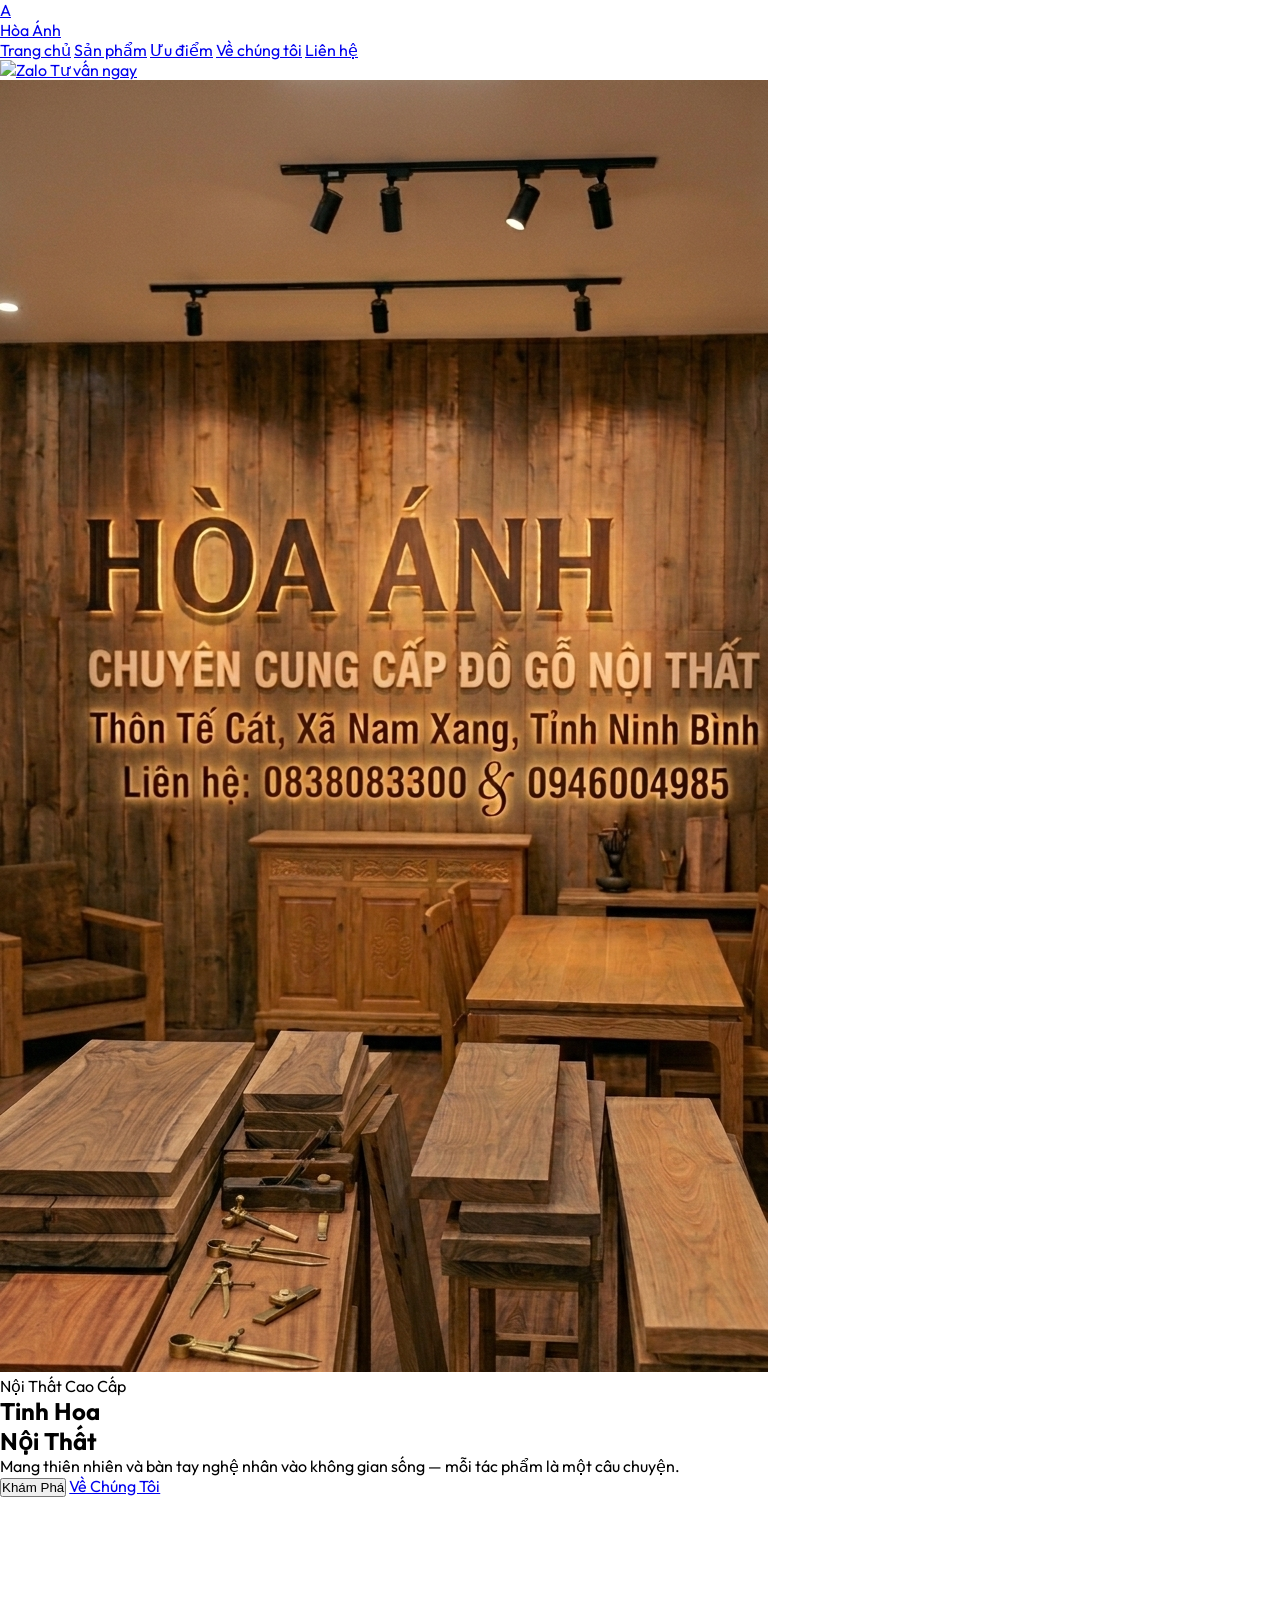
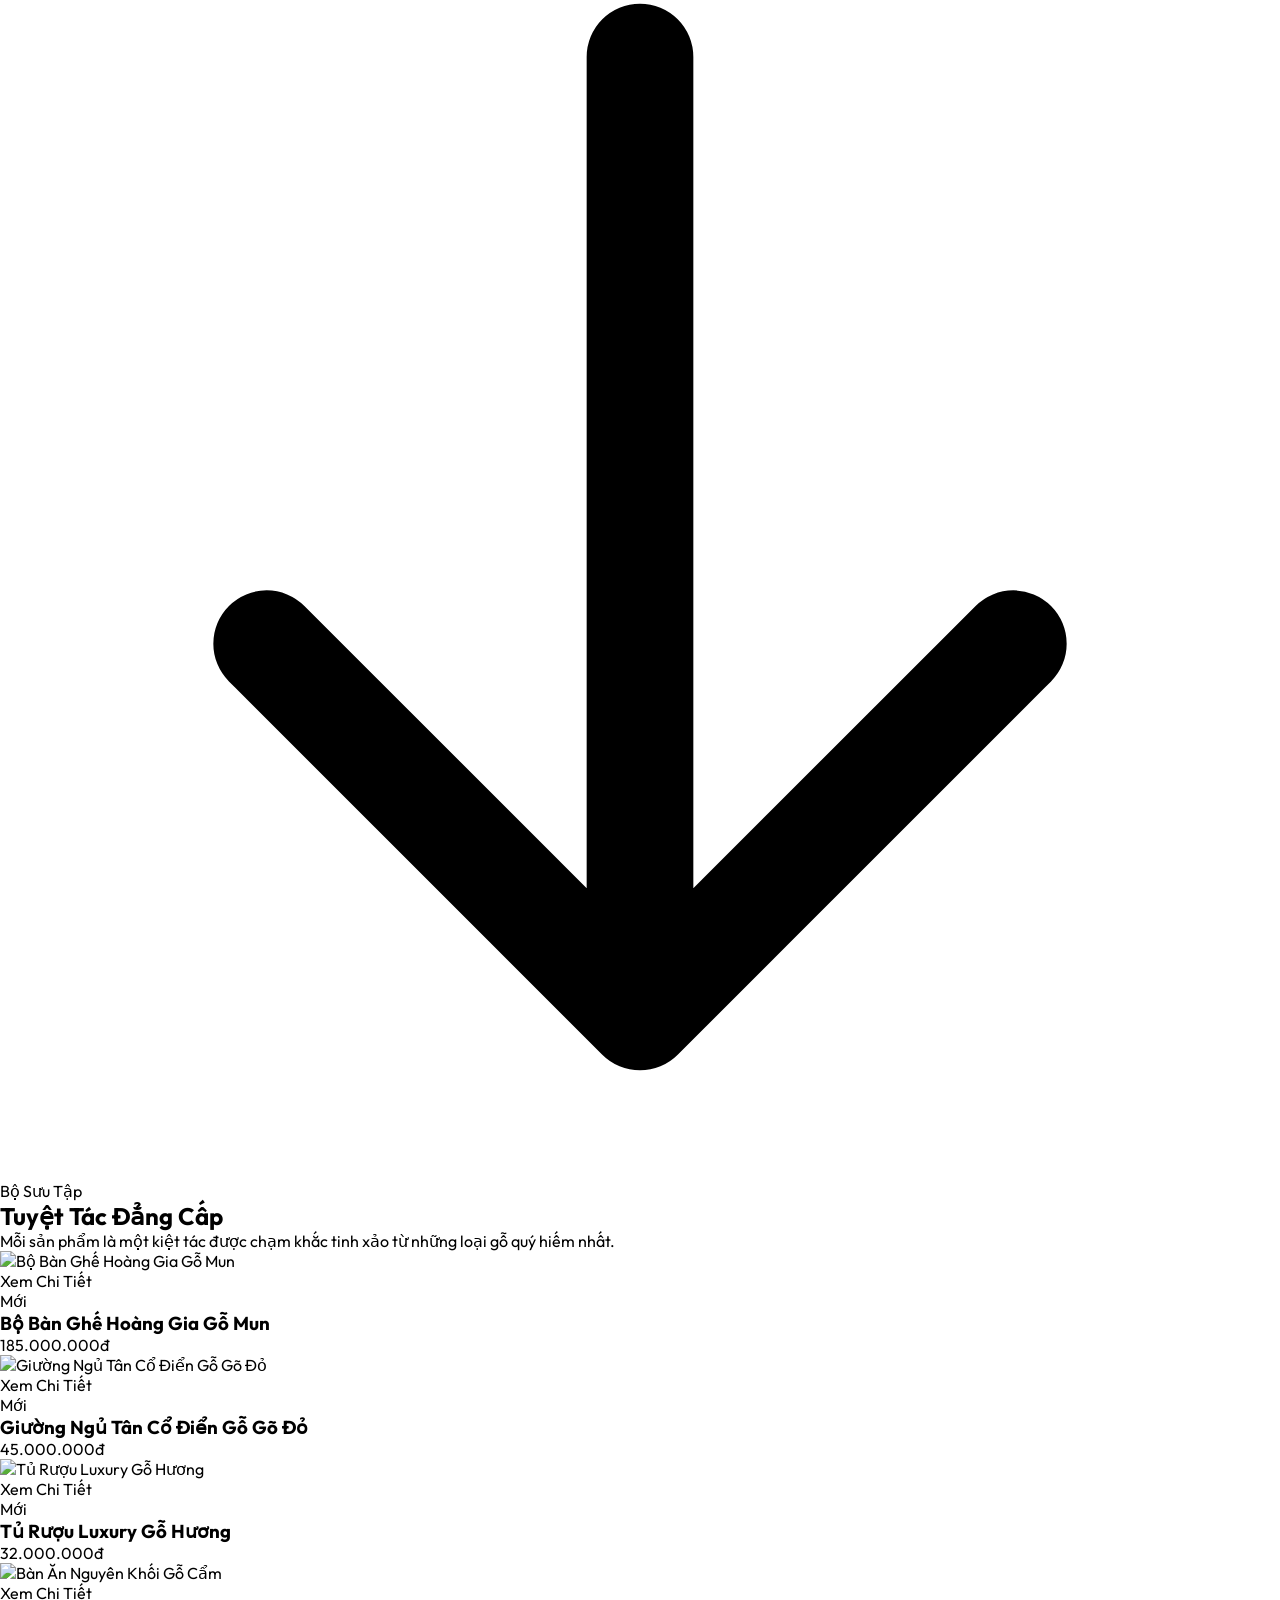
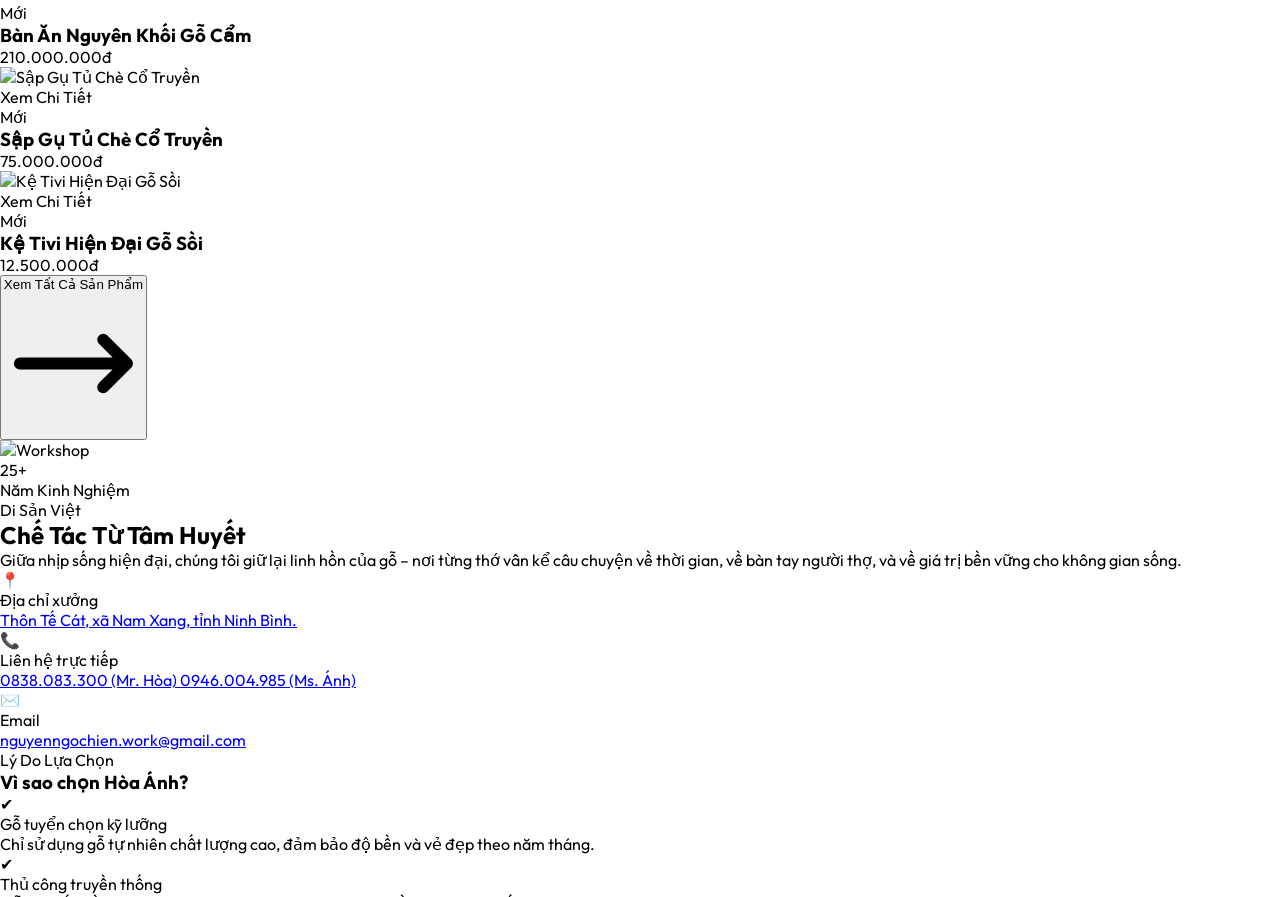
==== commit 37dff130: "fix" ====
--- a/index.html
+++ b/index.html
@@ -4,7 +4,7 @@
 <head>
   <meta charset="UTF-8" />
   <meta name="viewport" content="width=device-width, initial-scale=1.0" />
-  <title>Ánh Hòa | Nội Thất Gỗ Cao Cấp</title>
+  <title>Hòa Ánh | Nội Thất Gỗ Cao Cấp</title>
   <meta name="description"
     content="Tinh hoa nội thất Việt – Sưu tập đồ gỗ thủ công từ gỗ quý, thiết kế sang trọng cho không gian sống của bạn." />
 
@@ -28,7 +28,7 @@
             "cream-dark": "#f5f0e8",
           },
           fontFamily: {
-            heading: ["Cormorant Garamond", "serif"],
+            heading: ["Math", "serif"],
             body: ["Outfit", "sans-serif"],
           },
         },
@@ -73,7 +73,7 @@
           class="w-9 h-9 bg-dark rounded-full flex items-center justify-center group-hover:bg-gold transition-colors">
           <span class="text-gold text-xl font-heading font-bold group-hover:text-dark transition-colors">A</span>
         </div>
-        <span class="text-2xl font-heading font-bold tracking-tight">Ánh Hòa</span>
+        <span class="text-2xl font-heading font-bold tracking-tight">Hòa Ánh</span>
       </a>
 
       <nav class="hidden lg:flex items-center space-x-1">
@@ -95,7 +95,7 @@
       </nav>
 
       <a href="https://zalo.me/0392469464" target="_blank"
-        class="relative inline-flex items-center gap-2 overflow-hidden rounded-full bg-dark px-5 py-2.5 text-sm font-semibold text-white transition-all duration-300 shadow-lg shadow-dark/10 hover:bg-gold hover:text-dark">
+        class="relative inline-flex items-center gap-2 overflow-hidden rounded-xl bg-dark px-5 py-2.5 text-sm font-semibold text-white transition-all duration-300 shadow-lg shadow-dark/10 hover:bg-gold hover:text-dark">
         <span
           class="absolute left-3 top-1/2 -translate-y-1/2 inline-flex h-2.5 w-2.5 rounded-full bg-emerald-400 opacity-80 animate-ping"></span>
         <img src="https://cdn.haitrieu.com/wp-content/uploads/2022/01/Logo-Zalo-Arc.png" class="relative w-4 h-4"
@@ -106,36 +106,48 @@
   </header>
 
   <!-- HERO -->
-  <section id="home" class="relative min-h-screen flex items-center">
+  <section id="home" class="relative min-h-screen flex pt-24 pb-8 md:py-0 md:items-center">
     <div class="absolute inset-0">
-      <img src="asset/image/anhnen.png" class="w-full h-full object-cover" alt="Ảnh nền nội thất" />
-      <div class="absolute inset-0 bg-gradient-to-r from-dark/80 via-dark/50 to-transparent"></div>
-    </div>
-
-    <div class="container mx-auto px-5 relative z-10 py-20 md:py-28">
+      <picture>
+        <source media="(max-width: 767px)" srcset="asset/image/Image_Phone.png" />
+        <img src="asset/image/anhnen.png" class="w-full h-full object-cover" alt="Ảnh nền nội thất" />
+      </picture>
+      <!-- Tối ở trên và dưới trên mobile để đọc chữ, trong suốt ở giữa để khoe chữ trên ảnh -->
+      <div
+        class="absolute inset-0 bg-gradient-to-b from-dark/90 via-transparent to-dark/95 md:bg-none md:bg-gradient-to-r md:from-dark/80 md:via-dark/50 md:to-transparent">
+      </div>
+    </div>
+
+    <div
+      class="container mx-auto px-5 relative z-10 flex flex-col justify-between w-full h-full min-h-[calc(100vh-8rem)] md:min-h-0 md:block md:py-28">
+
+      <!-- Khối trên cùng -->
       <div class="max-w-xl" data-aos="fade-up">
-        <div class="flex items-center gap-4 mb-6">
+        <div class="flex items-center gap-3 md:gap-4 mb-3 md:mb-6">
           <div class="w-10 h-px bg-gold"></div>
           <span class="text-gold text-xs font-semibold uppercase tracking-[0.3em]">Nội Thất Cao Cấp</span>
         </div>
 
-        <h1 class="text-4xl md:text-6xl lg:text-7xl font-heading font-bold text-white leading-tight mb-5">
-          Tinh Hoa <br />
-          <span class="text-gold italic">Nội Thất</span> Việt
+        <h1 class="text-[2.2rem] leading-[1.2] md:text-6xl lg:text-7xl font-heading font-bold text-white mb-2 md:mb-5">
+          Tinh Hoa <br class="hidden md:block" />
+          <span class="text-gold italic">Nội Thất</span>
         </h1>
-
-        <p class="text-white/80 text-lg md:text-xl leading-relaxed mb-8 max-w-lg font-light">
+      </div>
+
+      <!-- Khối dưới cùng -->
+      <div class="max-w-xl mt-auto pt-10 md:pt-0 md:mt-0" data-aos="fade-up" data-aos-delay="100">
+        <p class="text-white/90 text-sm md:text-xl leading-relaxed mb-6 md:mb-8 max-w-lg font-light drop-shadow-md">
           Mang thiên nhiên và bàn tay nghệ nhân vào không gian sống — mỗi tác
           phẩm là một câu chuyện.
         </p>
 
-        <div class="flex flex-wrap gap-4">
+        <div class="flex flex-col sm:flex-row gap-4">
           <button onclick="showAllProducts()"
-            class="bg-gold text-dark px-8 py-4 rounded-full font-bold text-sm uppercase tracking-wider hover:bg-white transition-all duration-300 shadow-2xl shadow-gold/20">
-            Khám Phá Bộ Sưu Tập
+            class="w-full sm:w-auto bg-gold text-dark px-8 py-4 rounded-full font-bold text-sm uppercase tracking-wider hover:bg-white transition-all duration-300 shadow-2xl shadow-gold/20">
+            Khám Phá
           </button>
           <a href="#about"
-            class="border border-white/30 text-white px-8 py-4 rounded-full font-bold text-sm uppercase tracking-wider hover:bg-white/10 transition-all duration-300 backdrop-blur-sm">
+            class="w-full sm:w-auto text-center border border-white/30 text-white px-8 py-4 rounded-full font-bold text-sm uppercase tracking-wider hover:bg-white/10 transition-all duration-300 backdrop-blur-sm">
             Về Chúng Tôi
           </a>
         </div>
@@ -150,14 +162,14 @@
   </section>
 
   <!-- PRODUCTS -->
-  <section id="products" class="py-14 md:py-20 bg-white">
+  <section id="products" class="py-5 md:py-10 bg-white">
     <div class="container mx-auto px-5">
       <div class="text-center mb-12" data-aos="fade-up">
         <span class="text-gold text-xs font-semibold uppercase tracking-[0.3em]">Bộ Sưu Tập</span>
         <h2 class="text-4xl md:text-6xl font-heading font-bold mt-4 mb-5 text-dark">
           Tuyệt Tác <span class="text-gold italic">Đẳng Cấp</span>
         </h2>
-        <div class="w-16 h-px bg-gold mx-auto"></div>
+        <div class="w-40 h-px bg-gold mx-auto"></div>
         <p class="text-gray-500 mt-6 max-w-xl mx-auto leading-relaxed">
           Mỗi sản phẩm là một kiệt tác được chạm khắc tinh xảo từ những loại
           gỗ quý hiếm nhất.
@@ -166,7 +178,7 @@
 
       <div id="product-grid" class="grid grid-cols-1 md:grid-cols-2 lg:grid-cols-3 gap-6 lg:gap-8"></div>
 
-      <div class="text-center mt-14" data-aos="fade-up">
+      <div class="text-center mt-5" data-aos="fade-up">
         <button onclick="showAllProducts()"
           class="group inline-flex items-center gap-3 bg-dark text-white px-10 py-4 rounded-full font-bold text-sm uppercase tracking-wider hover:bg-gold hover:text-dark transition-all duration-300 shadow-xl">
           Xem Tất Cả Sản Phẩm
@@ -180,7 +192,7 @@
   </section>
 
   <!-- ABOUT -->
-  <section id="about" class="py-14 md:py-20 bg-white">
+  <section id="about" class="md:py-10 bg-white">
     <div class="container mx-auto px-5">
       <div class="flex flex-col lg:flex-row gap-8 lg:gap-12 items-start">
         <div class="lg:w-1/2 relative" data-aos="fade-up">
@@ -192,105 +204,160 @@
           </div>
         </div>
 
-        <div class="lg:w-1/2" data-aos="fade-up">
-          <span class="text-gold text-xs font-semibold uppercase tracking-[0.3em]">Di Sản Việt</span>
-          <h2 class="text-4xl md:text-5xl font-heading font-bold mt-4 mb-6 text-dark">
-            Chế Tác & Tâm Huyết
-          </h2>
-          <p class="text-gray-600 leading-relaxed mb-6 max-w-xl">
-            Chúng tôi tự hào bảo tồn nét đẹp đồ gỗ truyền thống, kết hợp thiết
-            kế đương đại để mỗi tác phẩm nội thất vừa sang trọng vừa ấm áp.
-          </p>
-
+        <div class="lg:w-1/2 space-y-10" data-aos="fade-up">
+
+          <!-- HEADER -->
+          <div>
+            <span class="text-gold text-xs font-semibold uppercase tracking-[0.4em]">
+              Di Sản Việt
+            </span>
+            <h2 class="text-4xl md:text-5xl font-heading font-bold mt-4 text-dark leading-tight">
+              Chế Tác Từ <span class="text-gold italic">Tâm Huyết</span>
+            </h2>
+            <p class="text-gray-600 leading-relaxed mt-5 max-w-xl">
+              Giữa nhịp sống hiện đại, chúng tôi giữ lại linh hồn của gỗ –
+              nơi từng thớ vân kể câu chuyện về thời gian, về bàn tay người thợ,
+              và về giá trị bền vững cho không gian sống.
+            </p>
+          </div>
+
+          <!-- INFO CONTACT -->
           <div class="grid gap-4">
-            <div class="flex items-start gap-4 rounded-2xl bg-cream p-4">
-              <div class="flex h-11 w-11 items-center justify-center rounded-2xl bg-gold/10 text-2xl">
+
+            <div class="flex items-start gap-4 rounded-2xl bg-cream p-5 hover:shadow-md transition">
+              <div class="flex h-12 w-12 items-center justify-center rounded-xl bg-gold/10 text-xl">
                 📍
               </div>
               <div>
-                <div class="font-semibold text-sm">Địa chỉ</div>
-                <div class="text-gray-600 text-sm">
-                  Thôn Tế Cát, xã Nam Xang, tỉnh Ninh Bình
+                <div class="font-semibold text-sm text-dark">Địa chỉ xưởng</div>
+                <a href="https://maps.app.goo.gl/9npLmjJGpkgHpzEk9" target="_blank">
+                  <div
+                    class="text-gray-600 text-sm mt-1 hover:text-blue-600 transition-colors duration-300 cursor-pointer">
+                    Thôn Tế Cát, xã Nam Xang, tỉnh Ninh Bình.
+                  </div>
+                </a>
+              </div>
+            </div>
+
+            <div class="flex items-start gap-4 rounded-2xl bg-cream p-5 hover:shadow-md transition">
+              <div class="flex h-12 w-12 items-center justify-center rounded-xl bg-gold/10 text-xl">
+                📞
+              </div>
+              <div>
+                <div class="font-semibold text-sm text-dark">Liên hệ trực tiếp</div>
+
+                <!-- Số 1 -->
+                <a href="tel:0838083300"
+                  class="flex items-center gap-3 mt-3 text-gray-600 text-sm hover:text-blue-600 transition">
+                  <span>0838.083.300 (Mr. Hòa)</span>
+                </a>
+
+                <!-- Số 2 -->
+                <a href="tel:0946004985"
+                  class="flex items-center gap-3 mt-3 text-gray-600 text-sm hover:text-blue-600 transition">
+                  <span>0946.004.985 (Ms. Ánh)</span>
+                </a>
+              </div>
+            </div>
+
+            <div class="flex items-start gap-4 rounded-2xl bg-cream p-5 hover:shadow-md transition">
+              <div class="flex h-12 w-12 items-center justify-center rounded-xl bg-gold/10 text-xl">
+                ✉️
+              </div>
+              <div>
+                <div class="font-semibold text-sm text-dark">Email</div>
+                <div
+                  class="text-gray-600 text-sm mt-1 hover:text-blue-600 transition-colors duration-300 cursor-pointer">
+                  <a href="mailto:nguyenngochien.work@gmail.com?subject=Liên hệ công việc&body=Chào bạn, mình muốn trao đổi về sản phẩm"
+                    class="hover:underline">
+                    nguyenngochien.work@gmail.com
+                  </a>
                 </div>
               </div>
             </div>
-            <div class="flex items-start gap-4 rounded-2xl bg-cream p-4">
-              <div class="flex h-11 w-11 items-center justify-center rounded-2xl bg-gold/10 text-2xl">
-                📞
-              </div>
-              <div>
-                <div class="font-semibold text-sm">Điện thoại</div>
-                <div class="text-gray-600 text-sm">0392.469.464 (Zalo)</div>
-              </div>
+
+          </div>
+
+          <!-- WHY US -->
+          <div class="rounded-[28px] bg-cream p-6 md:p-8 shadow-lg">
+
+            <div class="mb-8">
+              <span class="text-gold text-xs font-semibold uppercase tracking-[0.3em]">
+                Lý Do Lựa Chọn
+              </span>
+              <h3 class="text-2xl md:text-3xl font-heading font-bold mt-3 text-dark">
+                Vì sao chọn Hòa Ánh?
+              </h3>
+              <div class="mt-3 h-[2px] w-14 bg-gold"></div>
             </div>
-            <div class="flex items-start gap-4 rounded-2xl bg-cream p-4">
-              <div class="flex h-11 w-11 items-center justify-center rounded-2xl bg-gold/10 text-2xl">
-                ✉️
-              </div>
-              <div>
-                <div class="font-semibold text-sm">Email</div>
-                <div class="text-gray-600 text-sm">
-                  nguyenngochien.work@gmail.com
+
+            <div class="space-y-4">
+
+              <!-- Item -->
+              <div class="flex gap-4">
+                <div class="text-gold text-lg">✔</div>
+                <div>
+                  <div class="font-semibold text-dark">Gỗ tuyển chọn kỹ lưỡng</div>
+                  <p class="text-gray-600 text-sm leading-relaxed">
+                    Chỉ sử dụng gỗ tự nhiên chất lượng cao, đảm bảo độ bền và vẻ đẹp theo năm tháng.
+                  </p>
                 </div>
               </div>
+
+              <!-- Item -->
+              <div class="flex gap-4">
+                <div class="text-gold text-lg">✔</div>
+                <div>
+                  <div class="font-semibold text-dark">Thủ công truyền thống</div>
+                  <p class="text-gray-600 text-sm leading-relaxed">
+                    Mỗi chi tiết đều được hoàn thiện bởi nghệ nhân lành nghề, không sản xuất đại trà.
+                  </p>
+                </div>
+              </div>
+
+              <!-- Item -->
+              <div class="flex gap-4">
+                <div class="text-gold text-lg">✔</div>
+                <div>
+                  <div class="font-semibold text-dark">Thiết kế có chiều sâu</div>
+                  <p class="text-gray-600 text-sm leading-relaxed">
+                    Kết hợp giữa truyền thống và hiện đại, phù hợp nhiều không gian sống.
+                  </p>
+                </div>
+              </div>
+
+              <!-- Item -->
+              <div class="flex gap-4">
+                <div class="text-gold text-lg">✔</div>
+                <div>
+                  <div class="font-semibold text-dark">Bảo hành & đồng hành lâu dài</div>
+                  <p class="text-gray-600 text-sm leading-relaxed">
+                    Không chỉ bán sản phẩm, chúng tôi chăm sóc giá trị sử dụng suốt nhiều năm.
+                  </p>
+                </div>
+              </div>
+
+              <!-- Item -->
+              <div class="flex gap-4">
+                <div class="text-gold text-lg">✔</div>
+                <div>
+                  <div class="font-semibold text-dark">Giá trị bền vững</div>
+                  <p class="text-gray-600 text-sm leading-relaxed">
+                    Giá trị vượt thời gian, không lỗi mốt, càng dùng càng đẹp.
+                  </p>
+                </div>
+              </div>
+
             </div>
           </div>
 
-          <a href="https://zalo.me/0392469464" target="_blank"
-            class="relative mt-8 inline-flex items-center gap-3 overflow-hidden rounded-full bg-dark px-8 py-4 text-sm font-bold text-white transition-all duration-300 shadow-xl hover:bg-gold hover:text-dark">
-            <span
-              class="absolute left-5 top-1/2 -translate-y-1/2 inline-flex h-2.5 w-2.5 rounded-full bg-emerald-400 opacity-80 animate-ping"></span>
-            <img src="https://cdn.haitrieu.com/wp-content/uploads/2022/01/Logo-Zalo-Arc.png" class="relative w-5 h-5"
-              alt="Zalo" />
-            Chat Zalo Ngay
-          </a>
-
-          <div id="why-us" class="mt-10 rounded-[28px] bg-cream p-6 shadow-xl">
-            <div class="text-center mb-10" data-aos="fade-up">
-              <span class="text-gold text-xs font-semibold uppercase tracking-[0.3em]">Lý Do Lựa Chọn</span>
-              <h2 class="text-4xl md:text-5xl font-heading font-bold mt-4 mb-4 text-dark">
-                Tại sao chọn <span class="text-gold italic">Ánh Hòa</span>?
-              </h2>
-              <div class="mx-auto mt-3 h-px w-16 bg-gold"></div>
-            </div>
-
-            <div class="grid gap-5 md:grid-cols-2">
-              <div class="rounded-3xl bg-white p-6 shadow-lg transition-all duration-500 hover:shadow-2xl"
-                data-aos="fade-up">
-                <div class="mb-4 flex h-14 w-14 items-center justify-center rounded-2xl bg-gold/10 text-3xl">
-                  🌳
-                </div>
-                <h3 class="text-2xl font-heading font-bold mb-3">
-                  Gỗ Quý & Thủ Công
-                </h3>
-                <p class="text-gray-600 leading-relaxed">
-                  Tuyển chọn gỗ quý hiếm, chạm khắc tinh xảo bởi nghệ nhân
-                  làng Đồng Kỵ để tạo ra những sản phẩm bền đẹp theo thời
-                  gian.
-                </p>
-              </div>
-              <div class="rounded-3xl bg-white p-6 shadow-lg transition-all duration-500 hover:shadow-2xl"
-                data-aos="fade-up">
-                <div class="mb-4 flex h-14 w-14 items-center justify-center rounded-2xl bg-gold/10 text-3xl">
-                  🛡️
-                </div>
-                <h3 class="text-2xl font-heading font-bold mb-3">
-                  Bảo Hành Trọn Đời
-                </h3>
-                <p class="text-gray-600 leading-relaxed">
-                  Luôn đồng hành cùng khách hàng với chính sách hậu mãi chuyên
-                  nghiệp và bảo dưỡng trọn đời cho từng tác phẩm nội thất.
-                </p>
-              </div>
-            </div>
-          </div>
         </div>
       </div>
     </div>
   </section>
 
   <!-- FOOTER -->
-  <footer id="contact" class="bg-dark text-white pt-16 pb-8">
+  <footer id="contact" class="bg-dark text-white mt-5 pt-5 pb-8">
     <div class="container mx-auto px-5">
       <div class="grid grid-cols-1 md:grid-cols-3 gap-10 pb-10 border-b border-white/10">
         <div>
@@ -298,7 +365,7 @@
             <div class="w-10 h-10 bg-gold rounded-full flex items-center justify-center">
               <span class="text-dark text-xl font-heading font-bold">A</span>
             </div>
-            <span class="text-2xl font-heading font-bold">Ánh Hòa</span>
+            <span class="text-2xl font-heading font-bold">Hòa Ánh</span>
           </div>
           <p class="text-gray-400 text-sm leading-relaxed">
             Tinh hoa nội thất Việt — Gỗ quý, tay nghề cao. Mang đến không gian
@@ -312,8 +379,15 @@
           </h4>
           <ul class="space-y-3 text-gray-400 text-sm">
             <li class="flex gap-2">📍 Thôn Tế Cát, xã Nam Xang, Ninh Bình</li>
-            <li class="flex gap-2">📞 0392.469.464 (Zalo)</li>
-            <li class="flex gap-2">✉️ nguyenngochien.work@gmail.com</li>
+            <li class="flex gap-2">📞 <a href="tel:0838083300" class="hover:text-blue-600 transition">0838.083.300
+                (Mr. Hòa)</a></li>
+            <li class="flex gap-2">📞 <a href="tel:0946004985" class="hover:text-blue-600 transition">0946.004.985
+                (Ms. Ánh)</a></li>
+            <li class="flex gap-2">✉️ <a
+                href="mailto:nguyenngochien.work@gmail.com?subject=Liên hệ công việc&body=Chào bạn, mình muốn trao đổi về sản phẩm"
+                class="hover:underline">
+                nguyenngochien.work@gmail.com
+              </a></li>
           </ul>
         </div>
 
@@ -326,16 +400,16 @@
               class="w-10 h-10 bg-white/10 rounded-full flex items-center justify-center hover:bg-gold hover:text-dark transition-all">
               <img
                 src="https://upload.wikimedia.org/wikipedia/commons/thumb/0/05/Facebook_Logo_%282019%29.png/500px-Facebook_Logo_%282019%29.png"
-                class="w-4 h-4" alt="FB" />
+                class="w-10 h-10" alt="FB" />
             </a>
             <a href="https://www.instagram.com/gocien.hinz29/"
               class="w-10 h-10 bg-white/10 rounded-full flex items-center justify-center hover:bg-gold hover:text-dark transition-all">
-              <img src="https://upload.wikimedia.org/wikipedia/commons/a/a5/Instagram_icon.png" class="w-4 h-4"
+              <img src="https://upload.wikimedia.org/wikipedia/commons/a/a5/Instagram_icon.png" class="w-10 h-10"
                 alt="IG" />
             </a>
             <a href="https://zalo.me/0392469464"
               class="w-10 h-10 bg-white/10 rounded-full flex items-center justify-center hover:bg-gold hover:text-dark transition-all">
-              <img src="https://cdn.haitrieu.com/wp-content/uploads/2022/01/Logo-Zalo-Arc.png" class="w-4 h-4"
+              <img src="https://cdn.haitrieu.com/wp-content/uploads/2022/01/Logo-Zalo-Arc.png" class="w-10 h-10"
                 alt="Zalo" />
             </a>
           </div>
@@ -343,54 +417,52 @@
       </div>
 
       <div class="text-center text-gray-500 text-xs pt-6">
-        © 2025 Ánh Hòa — Nội thất gỗ cao cấp. Tất cả quyền được bảo lưu.
+        © 2025 Hòa Ánh — Nội thất gỗ cao cấp. Tất cả quyền được bảo lưu.
       </div>
     </div>
   </footer>
 
-  <!-- PRODUCT DETAIL MODAL - NEW DESIGN -->
   <div id="product-modal" class="fixed inset-0 z-[200] hidden items-center justify-center p-3 md:p-4">
-    <div class="absolute inset-0 bg-black/95 backdrop-blur-md" onclick="closeModal()"></div>
-
-    <div
-      class="relative z-10 w-full max-w-4xl max-h-[95vh] overflow-y-auto bg-white rounded-none md:rounded-2xl shadow-2xl">
+    <!-- Overlay -->
+    <div class="absolute inset-0 bg-black/50 backdrop-blur-sm" onclick="closeModal()"></div>
+
+    <!-- Modal -->
+    <div class="relative z-10 w-full max-w-4xl bg-white rounded-2xl shadow-2xl overflow-hidden">
+
       <!-- Close Button -->
       <button onclick="closeModal()"
-        class="absolute top-3 right-3 md:top-5 md:right-5 z-20 w-9 h-9 md:w-10 md:h-10 bg-white rounded-full flex items-center justify-center text-lg hover:bg-dark hover:text-white transition-all shadow-lg">
+        class="absolute top-3 right-3 z-20 w-7 h-7 bg-black/10 hover:bg-black/30 rounded-full flex items-center justify-center text-black/60 text-sm transition-all">
         ✕
       </button>
 
       <div class="grid md:grid-cols-2">
-        <!-- Image -->
-        <div class="bg-cream-dark flex items-center justify-center p-6 md:p-10">
-          <img id="modal-image" class="w-full h-auto max-h-[50vh] md:max-h-[70vh] object-contain" alt="Product" />
-        </div>
-
-        <!-- Info -->
-        <div class="p-6 md:p-8 lg:p-10 flex flex-col justify-between">
-          <div>
-            <span class="text-gold text-xs font-semibold uppercase tracking-[0.2em]">Sản Phẩm Cao Cấp</span>
-            <h3 id="modal-title" class="text-2xl md:text-3xl font-heading font-bold mt-2 mb-2 text-dark"></h3>
-            <p id="modal-price" class="text-2xl md:text-3xl text-gold font-heading font-bold mb-6"></p>
-
-            <div class="w-full h-px bg-gray-200 mb-6"></div>
-
-            <h4 class="text-sm font-semibold uppercase tracking-wider text-dark mb-3">
-              Mô Tả
-            </h4>
-            <p id="modal-description" class="text-gray-600 text-sm md:text-base leading-relaxed mb-6"></p>
-
-            <h4 class="text-sm font-semibold uppercase tracking-wider text-dark mb-3">
-              Thông Số Kỹ Thuật
-            </h4>
-            <div id="modal-specs" class="bg-cream p-4 md:p-5 space-y-0"></div>
-          </div>
-
+
+        <!-- Cột trái: Hình ảnh -->
+        <div class="bg-cream flex items-center justify-center p-5">
+          <img id="modal-image" class="w-full h-auto max-h-[280px] object-contain" alt="Product" />
+        </div>
+
+        <!-- Cột phải: Thông tin -->
+        <div class="p-5 flex flex-col">
+
+          <span class="text-gold text-[11px] font-semibold uppercase tracking-wider">Sản Phẩm Cao Cấp</span>
+          <h3 id="modal-title" class="text-xl font-bold mt-1 text-dark"></h3>
+          <p id="modal-price" class="text-xl text-gold font-bold mt-1"></p>
+
+          <div class="w-full h-px bg-gray-200 my-3"></div>
+
+          <h4 class="text-[11px] font-semibold uppercase text-dark mb-1">Mô Tả</h4>
+          <p id="modal-description" class="text-gray-600 text-sm leading-tight line-clamp-2"></p>
+
+          <div class="w-full h-px bg-gray-200 my-3"></div>
+
+          <h4 class="text-[11px] font-semibold uppercase text-dark mb-1">Thông Số Kỹ Thuật</h4>
+          <div id="modal-specs" class="bg-cream/40 rounded-lg p-2 grid grid-cols-2 gap-x-2 gap-y-1 text-xs"></div>
+
+          <!-- Nút Zalo - phiên bản GỌN GÀNG -->
           <a id="modal-zalo-btn" href="#" target="_blank"
-            class="mt-6 flex items-center justify-center gap-3 bg-dark text-white py-4 font-bold text-sm uppercase tracking-wider hover:bg-gold hover:text-dark transition-all duration-300 shadow-xl">
-            <img src="https://cdn.haitrieu.com/wp-content/uploads/2022/01/Logo-Zalo-Arc.png" class="w-5 h-5"
-              alt="Zalo" />
-            Tư Vấn Qua Zalo Ngay
+            class="mt-4 flex items-center justify-center gap-2 bg-[#0068FF] text-white py-2.5 rounded-xl text-sm font-medium hover:bg-[#0052CC] transition-all shadow-sm">
+            <span>Tư vấn qua Zalo</span>
           </a>
         </div>
       </div>
@@ -404,10 +476,10 @@
         <div class="w-9 h-9 bg-dark rounded-full flex items-center justify-center">
           <span class="text-gold text-lg font-heading font-bold">A</span>
         </div>
-        <span class="text-xl md:text-2xl font-heading font-bold">Bộ Sưu Tập Ánh Hòa</span>
+        <span class="text-xl md:text-2xl font-heading font-bold">Bộ Sưu Tập Hòa Ánh</span>
       </div>
       <button onclick="closeCatalog()"
-        class="bg-dark text-white px-6 py-2.5 rounded-full font-bold text-sm hover:bg-gold hover:text-dark transition-all flex items-center gap-2">
+        class="bg-dark text-white px-6 py-2.5 rounded-lg font-bold text-sm hover:bg-gold hover:text-dark transition-all flex items-center gap-2">
         ✕ Đóng
       </button>
     </div>
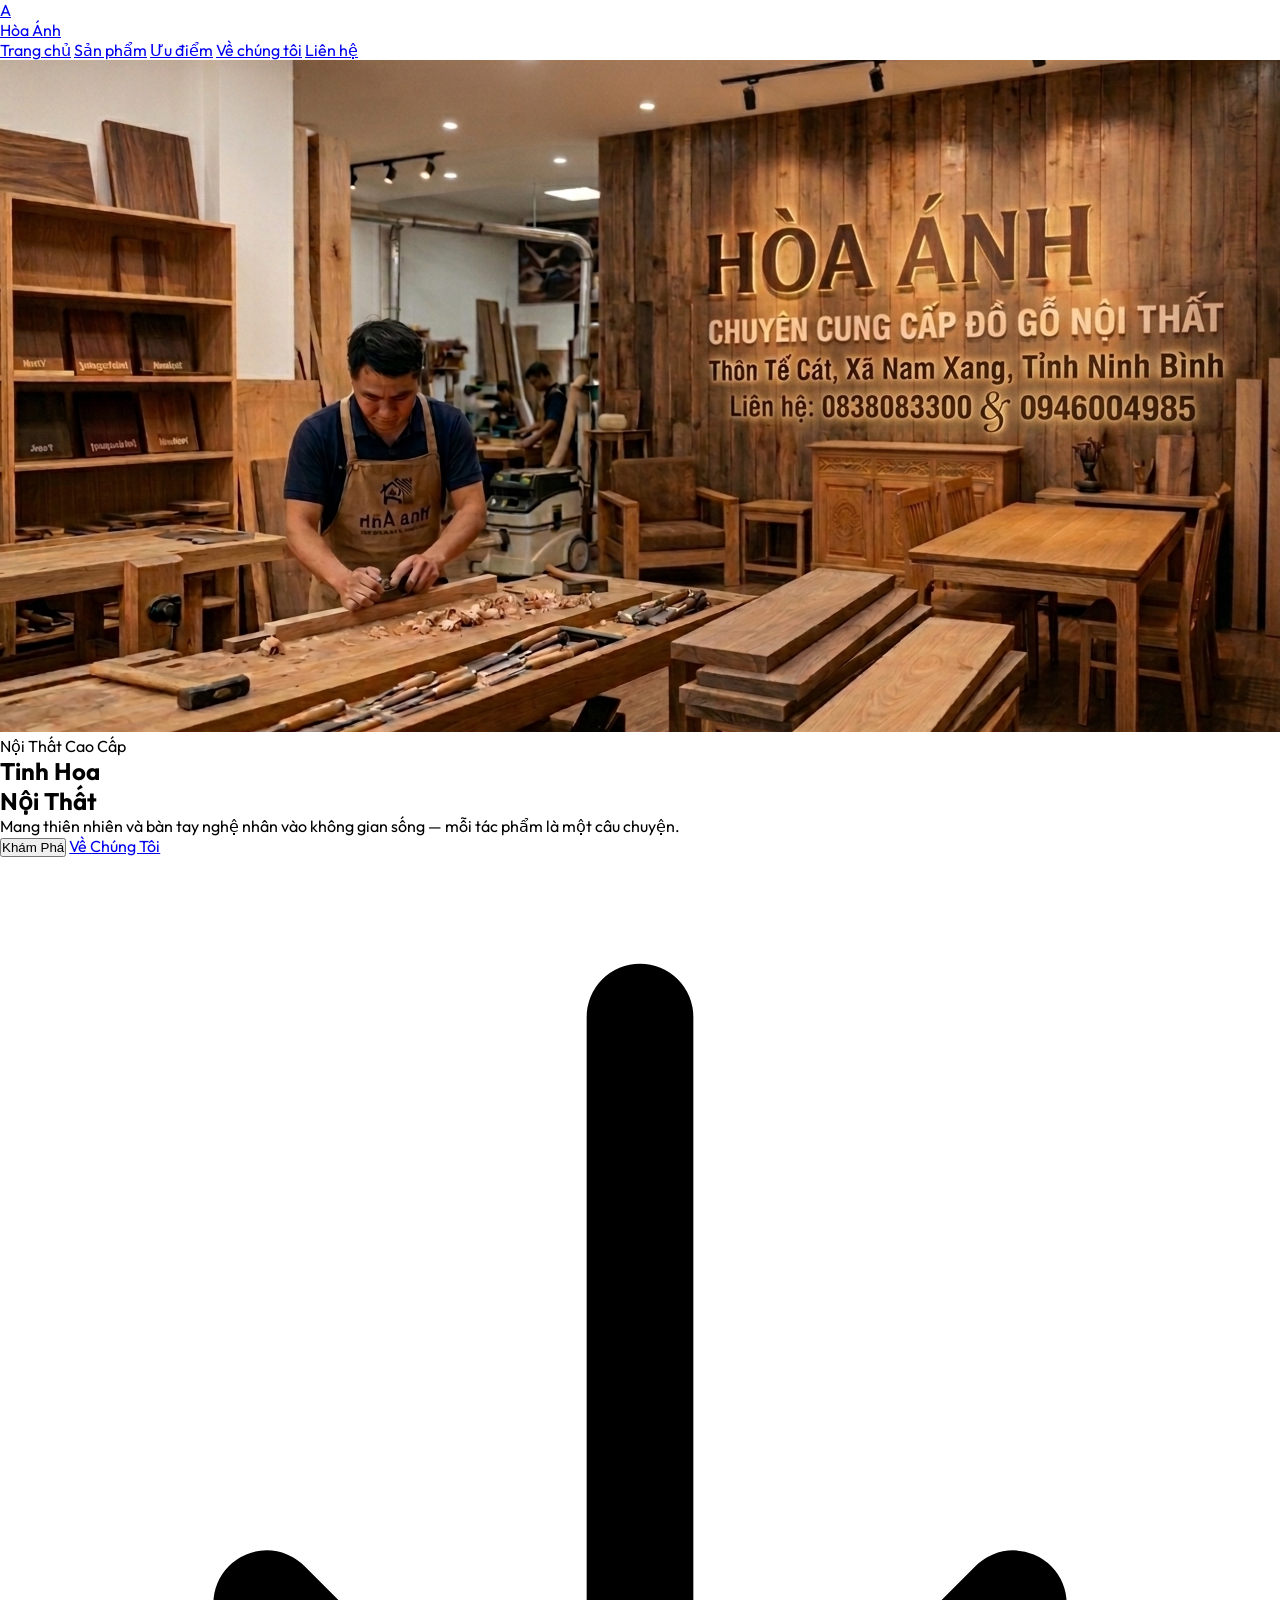
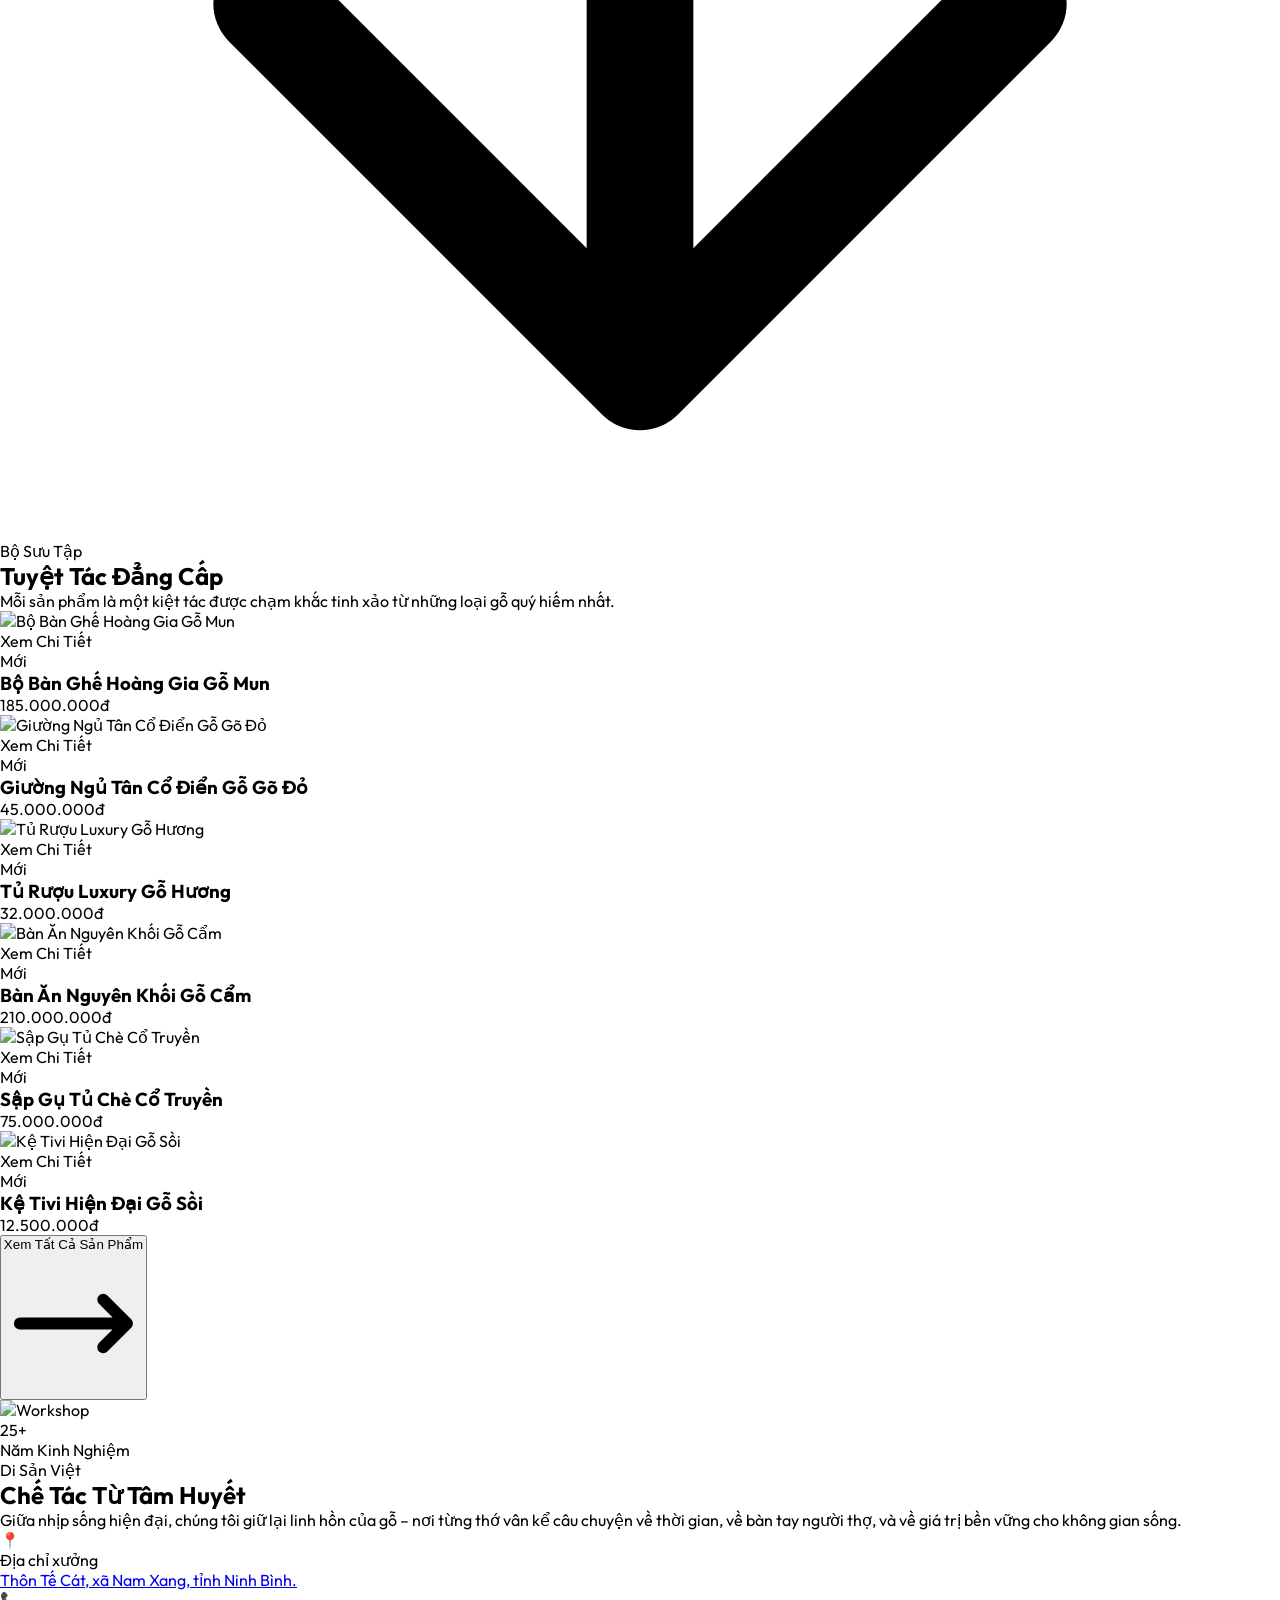
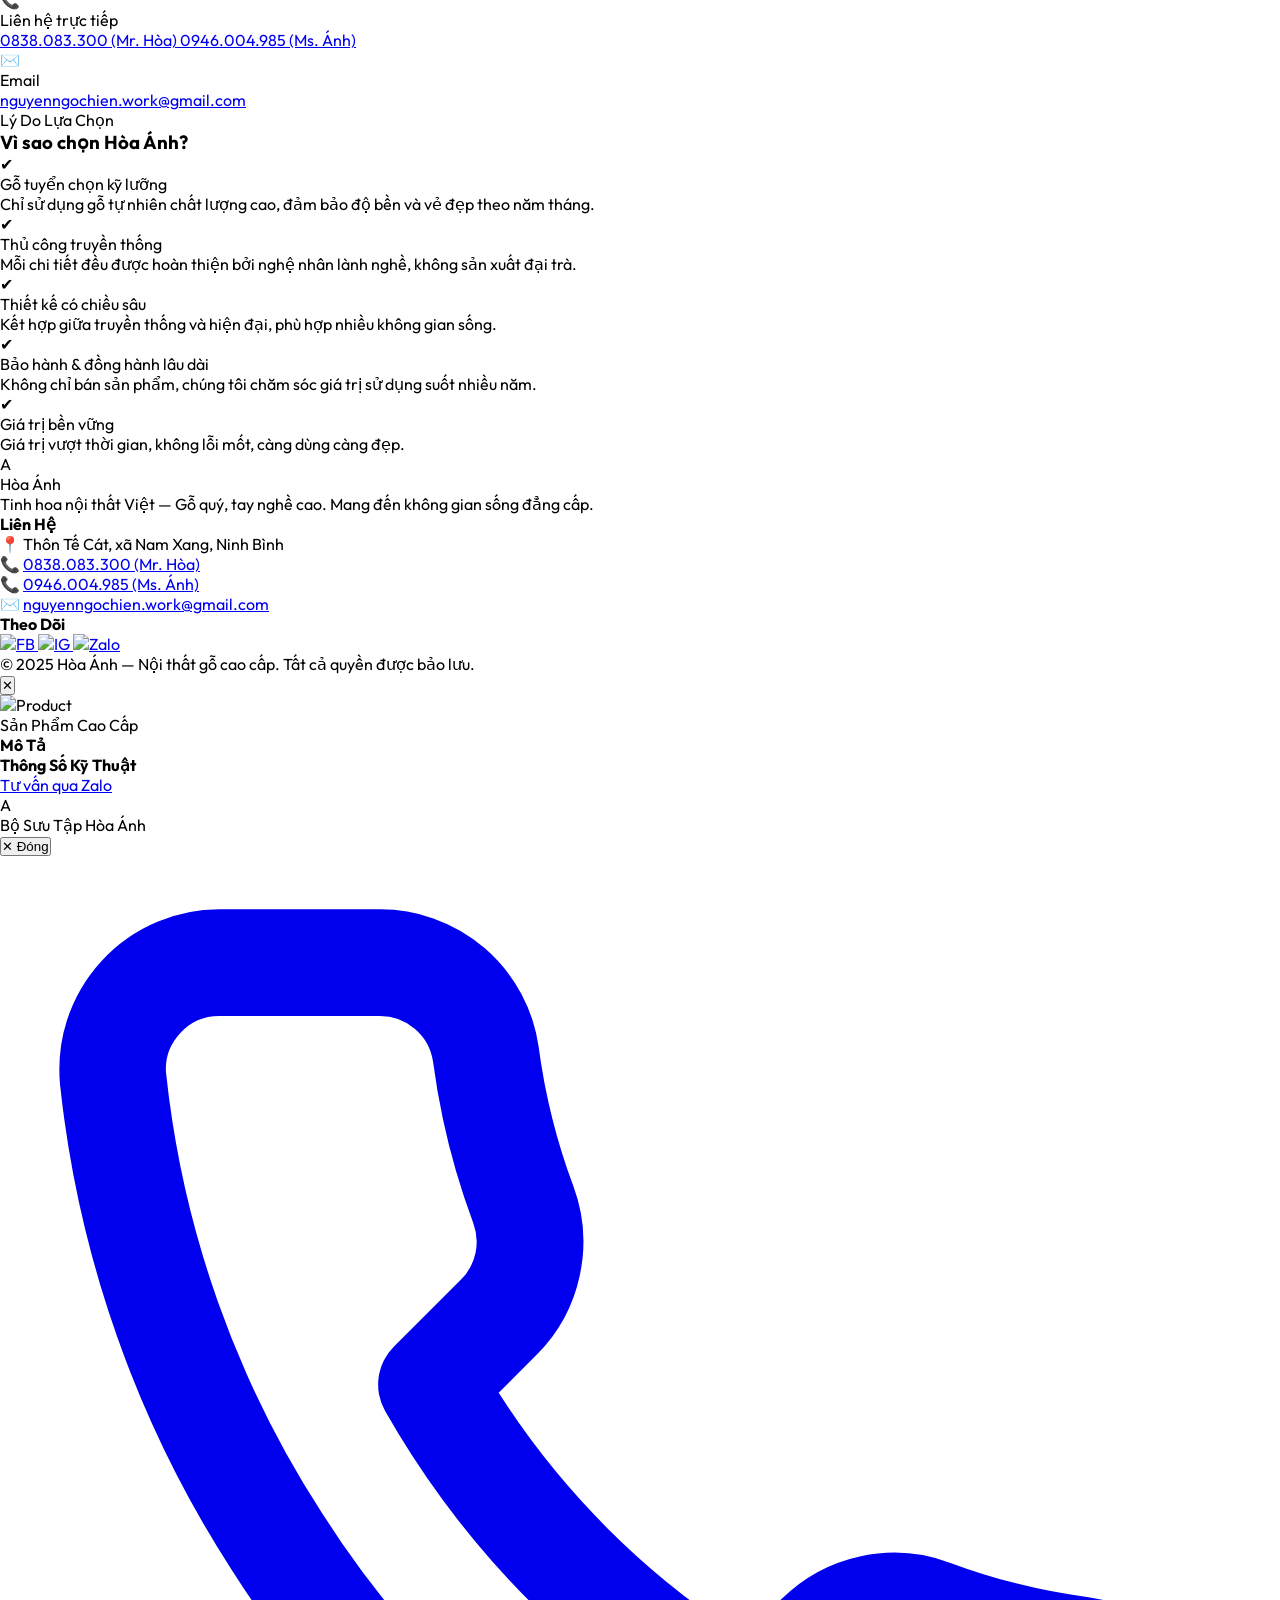
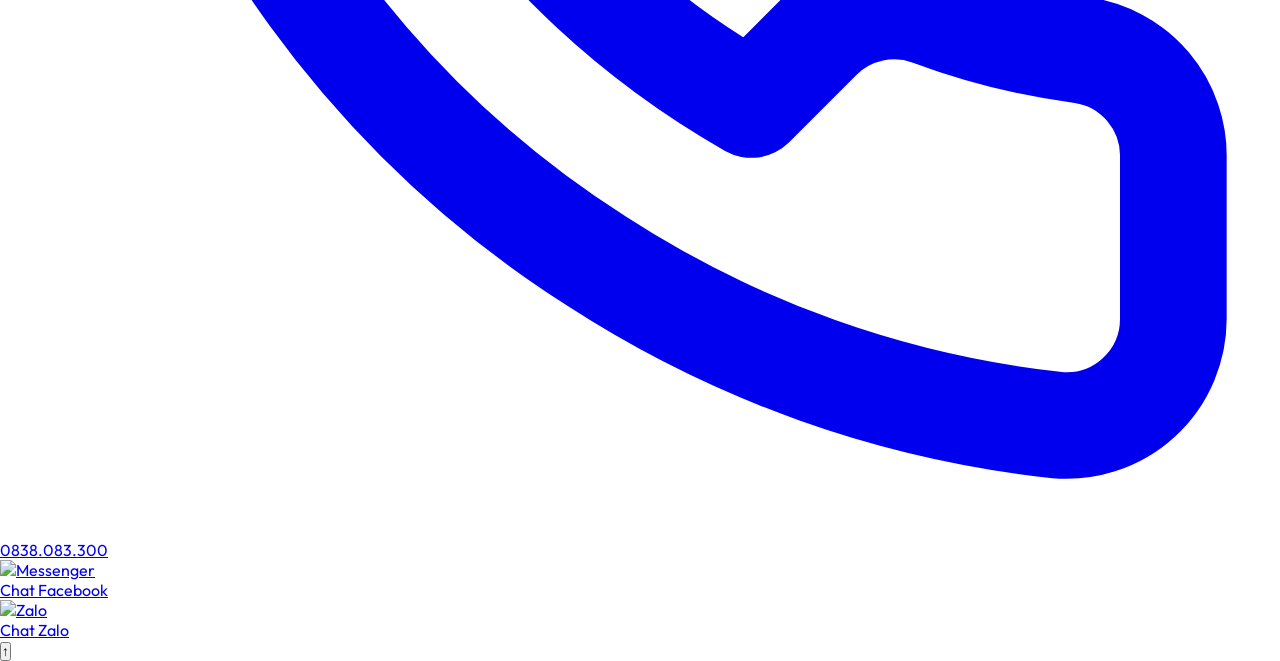
==== commit 060467a4: "fix" ====
--- a/index.html
+++ b/index.html
@@ -61,6 +61,40 @@
         font-size: 2rem !important;
       }
     }
+
+    @keyframes ring {
+      0% {
+        transform: rotate(0);
+      }
+
+      10% {
+        transform: rotate(15deg);
+      }
+
+      20% {
+        transform: rotate(-15deg);
+      }
+
+      30% {
+        transform: rotate(15deg);
+      }
+
+      40% {
+        transform: rotate(-15deg);
+      }
+
+      50% {
+        transform: rotate(0);
+      }
+
+      100% {
+        transform: rotate(0);
+      }
+    }
+
+    .ring-anim {
+      animation: ring 2s ease infinite;
+    }
   </style>
 </head>
 
@@ -93,15 +127,6 @@
           class="nav-link px-4 py-2 text-sm font-medium uppercase tracking-wider text-dark/70 hover:text-dark transition-colors">Liên
           hệ</a>
       </nav>
-
-      <a href="https://zalo.me/0392469464" target="_blank"
-        class="relative inline-flex items-center gap-2 overflow-hidden rounded-xl bg-dark px-5 py-2.5 text-sm font-semibold text-white transition-all duration-300 shadow-lg shadow-dark/10 hover:bg-gold hover:text-dark">
-        <span
-          class="absolute left-3 top-1/2 -translate-y-1/2 inline-flex h-2.5 w-2.5 rounded-full bg-emerald-400 opacity-80 animate-ping"></span>
-        <img src="https://cdn.haitrieu.com/wp-content/uploads/2022/01/Logo-Zalo-Arc.png" class="relative w-4 h-4"
-          alt="Zalo" />
-        <span class="relative hidden sm:inline">Tư vấn ngay</span>
-      </a>
     </div>
   </header>
 
@@ -489,6 +514,73 @@
     </div>
   </div>
 
+  <div class="fixed bottom-[5.5rem] right-6 flex flex-col gap-4 z-40">
+    <a href="tel:0838083300" class="relative w-12 h-12 group block">
+      <div class="absolute inset-0 rounded-full animate-ping bg-[#00A651] opacity-40"
+        style="animation-duration: 2s; animation-delay: 0s;"></div>
+
+      <div
+        class="absolute inset-0 bg-[#00A651] rounded-full flex items-center justify-center text-white shadow-lg shadow-[#00A651]/40 group-hover:-translate-y-1 transition-transform z-10">
+        <svg class="w-5 h-5 ring-anim" fill="none" stroke="currentColor" stroke-width="2" stroke-linecap="round"
+          stroke-linejoin="round" viewBox="0 0 24 24">
+          <path
+            d="M22 16.92v3a2 2 0 0 1-2.18 2 19.79 19.79 0 0 1-8.63-3.07 19.5 19.5 0 0 1-6-6 19.79 19.79 0 0 1-3.07-8.67A2 2 0 0 1 4.11 2h3a2 2 0 0 1 2 1.72 12.84 12.84 0 0 0 .7 2.81 2 2 0 0 1-.45 2.11L8.09 9.91a16 16 0 0 0 6 6l1.27-1.27a2 2 0 0 1 2.11-.45 12.84 12.84 0 0 0 2.81.7A2 2 0 0 1 22 16.92z" />
+        </svg>
+      </div>
+
+      <div
+        class="absolute right-full mr-4 top-1/2 -translate-y-1/2 px-3 py-1.5 bg-dark text-white text-sm font-semibold rounded-lg opacity-0 translate-x-2 group-hover:translate-x-0 group-hover:opacity-100 transition-all duration-300 pointer-events-none whitespace-nowrap shadow-xl z-20">
+        0838.083.300
+        <div
+          class="absolute right-[-5px] top-1/2 -translate-y-1/2 border-y-[6px] border-y-transparent border-l-[6px] border-l-dark">
+        </div>
+      </div>
+    </a>
+
+    <a href="https://m.me/nguyenngoc.hien.291004" target="_blank" class="relative w-12 h-12 group block">
+      <div class="absolute inset-0 rounded-full animate-ping bg-[#0084FF] opacity-40"
+        style="animation-duration: 2s; animation-delay: 0.6s;"></div>
+
+      <div
+        class="absolute inset-0 bg-white rounded-full flex items-center justify-center shadow-lg shadow-[#0084FF]/20 group-hover:-translate-y-1 transition-transform z-10">
+        <img
+          src="https://upload.wikimedia.org/wikipedia/commons/thumb/b/be/Facebook_Messenger_logo_2020.svg/500px-Facebook_Messenger_logo_2020.svg.png"
+          class="w-[1.6rem] h-[1.6rem] ring-anim" style="animation-delay: 0.6s;" alt="Messenger" />
+      </div>
+
+      <div
+        class="absolute right-full mr-4 top-1/2 -translate-y-1/2 px-3 py-1.5 bg-dark text-white text-sm font-semibold rounded-lg opacity-0 translate-x-2 group-hover:translate-x-0 group-hover:opacity-100 transition-all duration-300 pointer-events-none whitespace-nowrap shadow-xl z-20">
+        Chat Facebook
+        <div
+          class="absolute right-[-5px] top-1/2 -translate-y-1/2 border-y-[6px] border-y-transparent border-l-[6px] border-l-dark">
+        </div>
+      </div>
+    </a>
+
+    <!-- Zalo -->
+    <a href="https://zalo.me/0838083300" target="_blank" class="relative w-12 h-12 group block">
+      <!-- Ping Effect -->
+      <div class="absolute inset-0 rounded-full animate-ping bg-[#0068FF] opacity-40"
+        style="animation-duration: 2s; animation-delay: 1.2s;"></div>
+
+      <!-- Button Face -->
+      <div
+        class="absolute inset-0 bg-white rounded-full flex items-center justify-center shadow-lg shadow-[#0068FF]/20 group-hover:-translate-y-1 transition-transform z-10">
+        <img src="https://cdn.haitrieu.com/wp-content/uploads/2022/01/Logo-Zalo-Arc.png" class="w-8 h-8 ring-anim"
+          style="animation-delay: 1.2s;" alt="Zalo" />
+      </div>
+
+      <!-- Tooltip -->
+      <div
+        class="absolute right-full mr-4 top-1/2 -translate-y-1/2 px-3 py-1.5 bg-dark text-white text-sm font-semibold rounded-lg opacity-0 translate-x-2 group-hover:translate-x-0 group-hover:opacity-100 transition-all duration-300 pointer-events-none whitespace-nowrap shadow-xl z-20">
+        Chat Zalo
+        <div
+          class="absolute right-[-5px] top-1/2 -translate-y-1/2 border-y-[6px] border-y-transparent border-l-[6px] border-l-dark">
+        </div>
+      </div>
+    </a>
+  </div>
+
   <!-- BACK TO TOP -->
   <button id="backToTop"
     class="fixed bottom-6 right-6 bg-gold text-dark w-12 h-12 rounded-full shadow-2xl flex items-center justify-center text-xl font-bold opacity-0 invisible transition-all duration-300 z-40 hover:bg-dark hover:text-gold hover:scale-110">
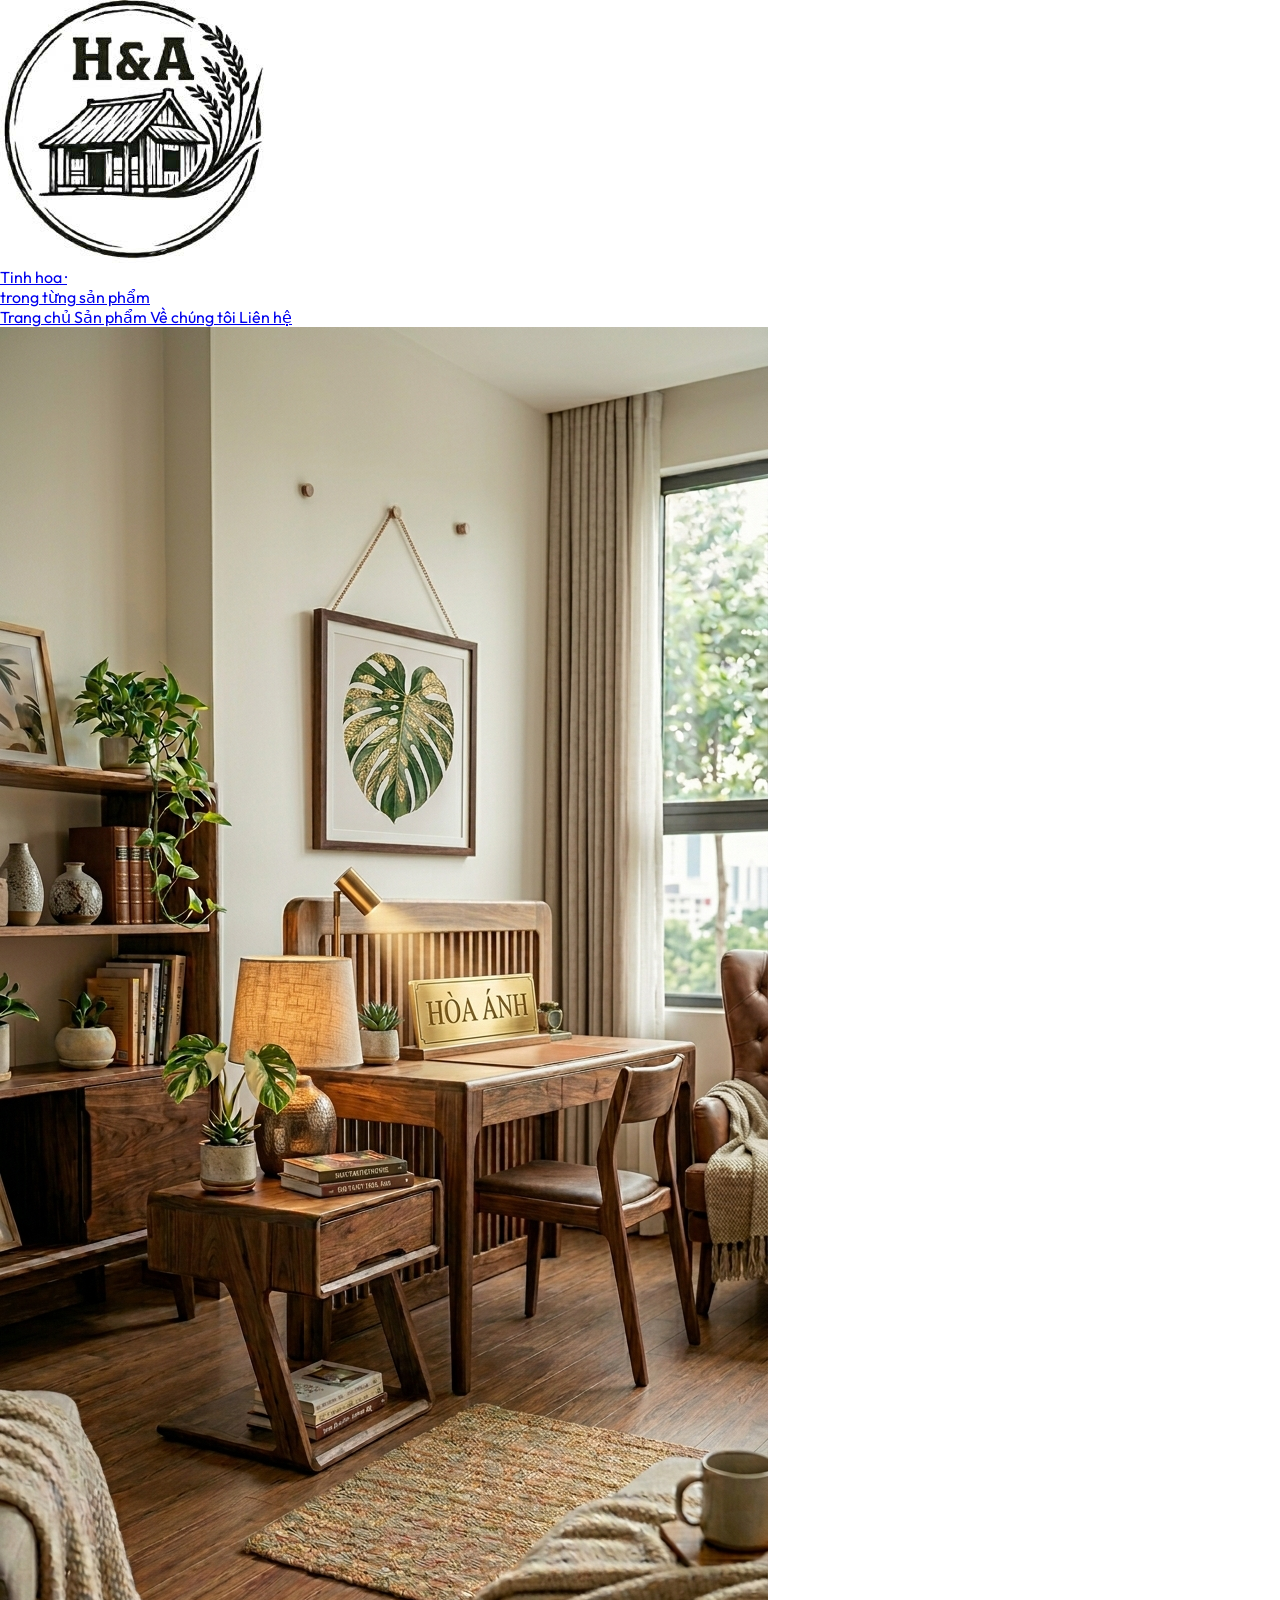
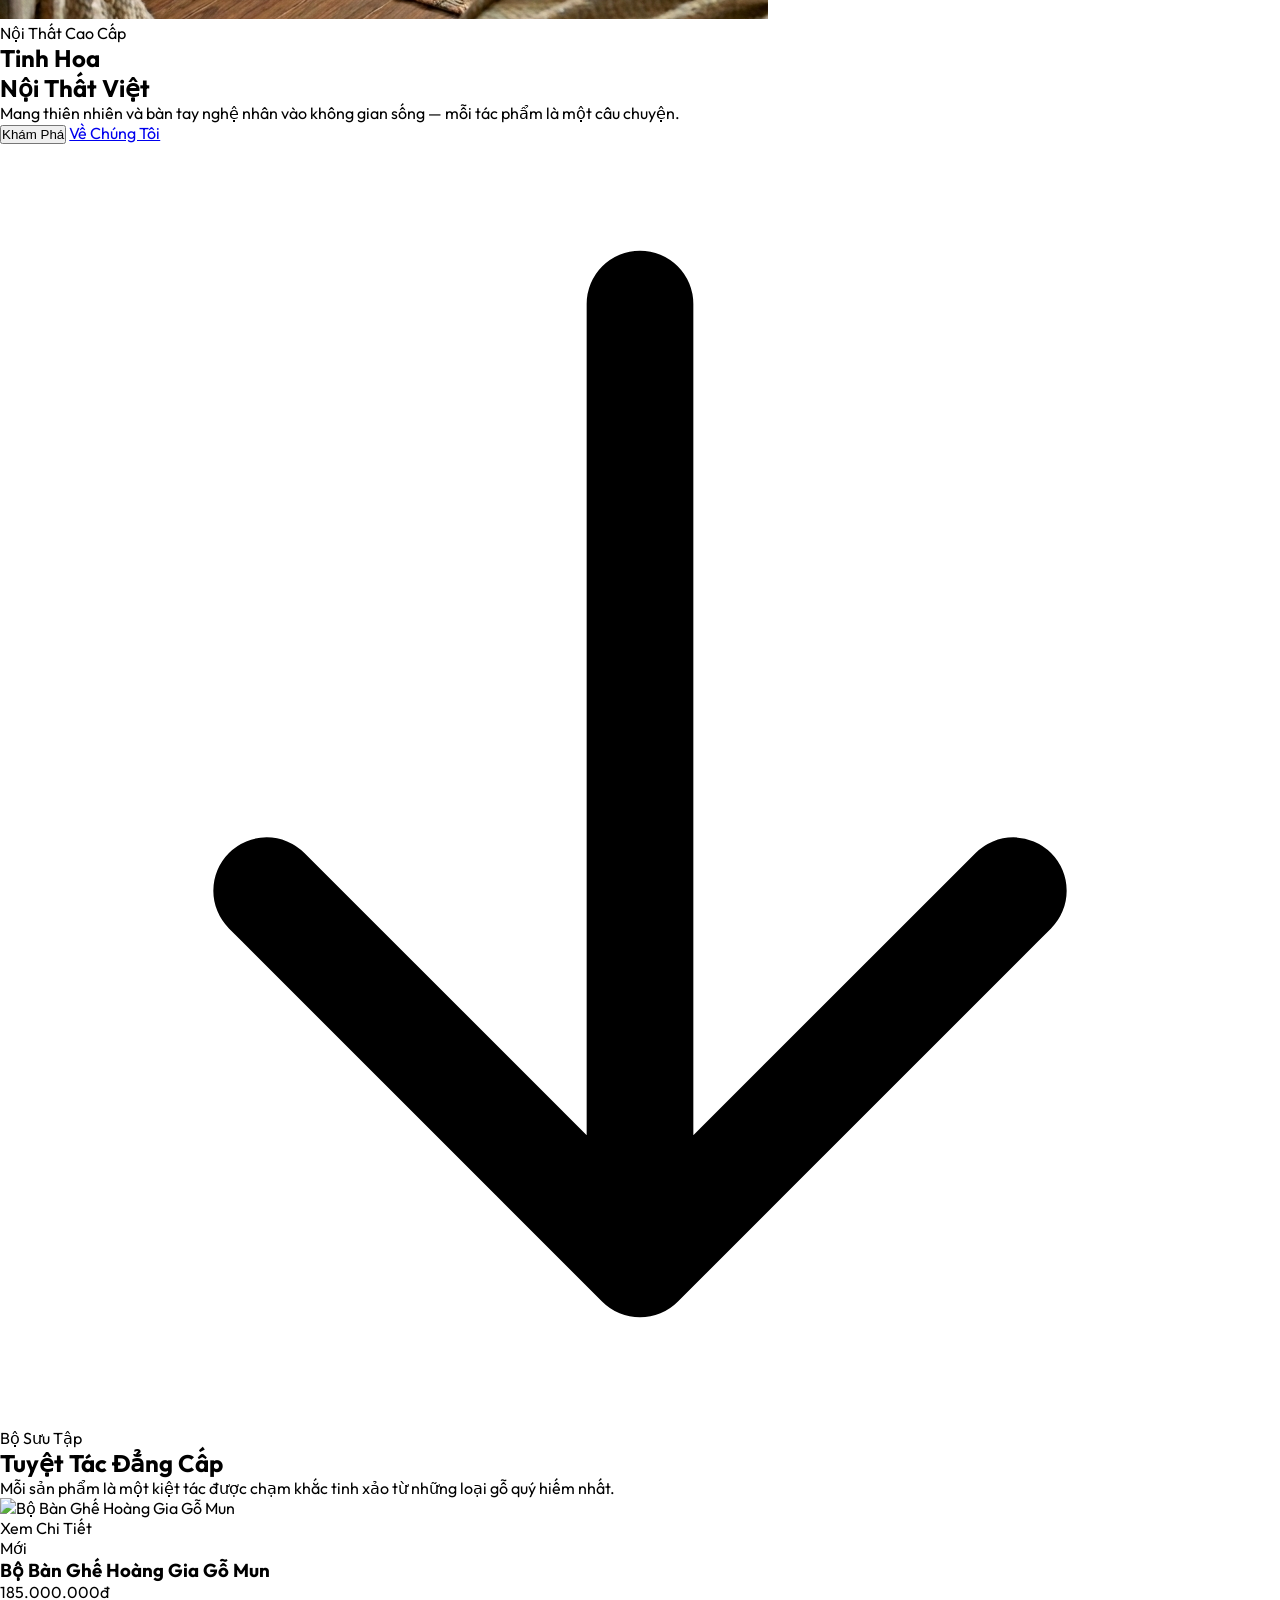
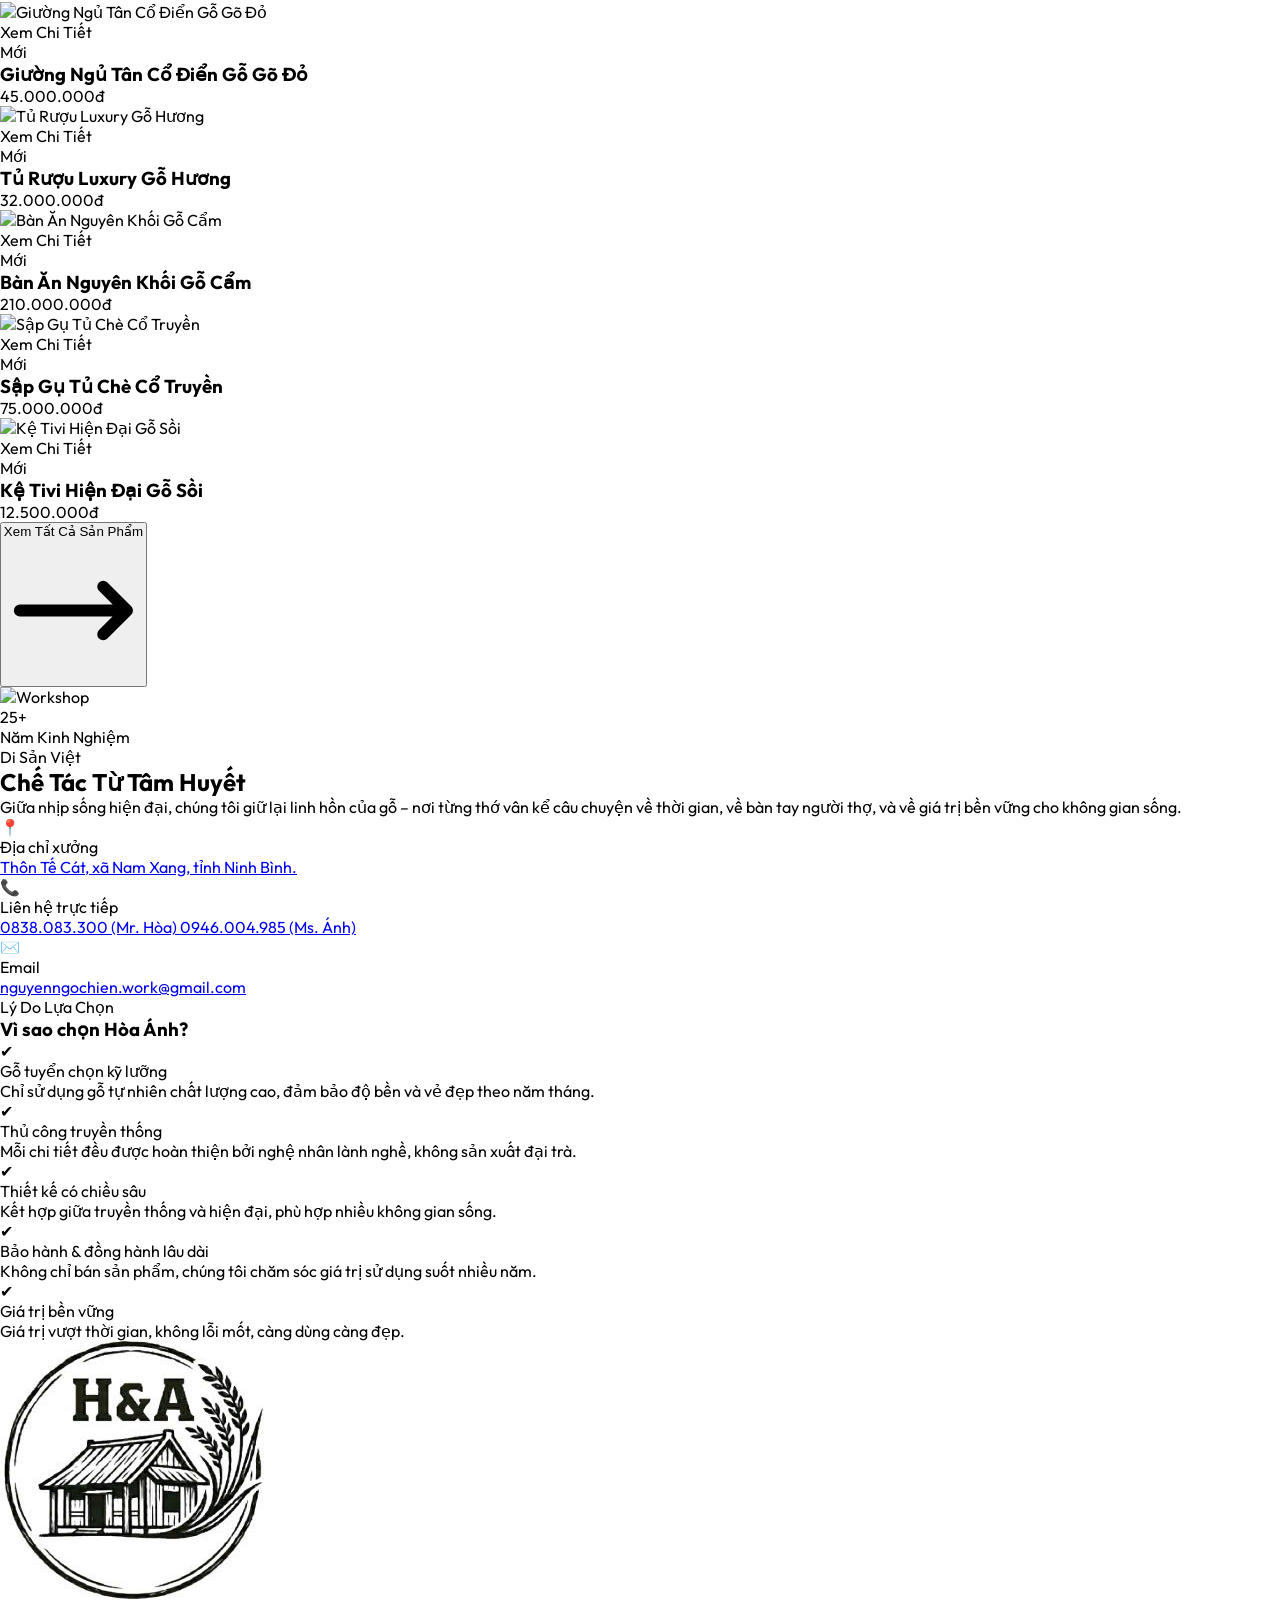
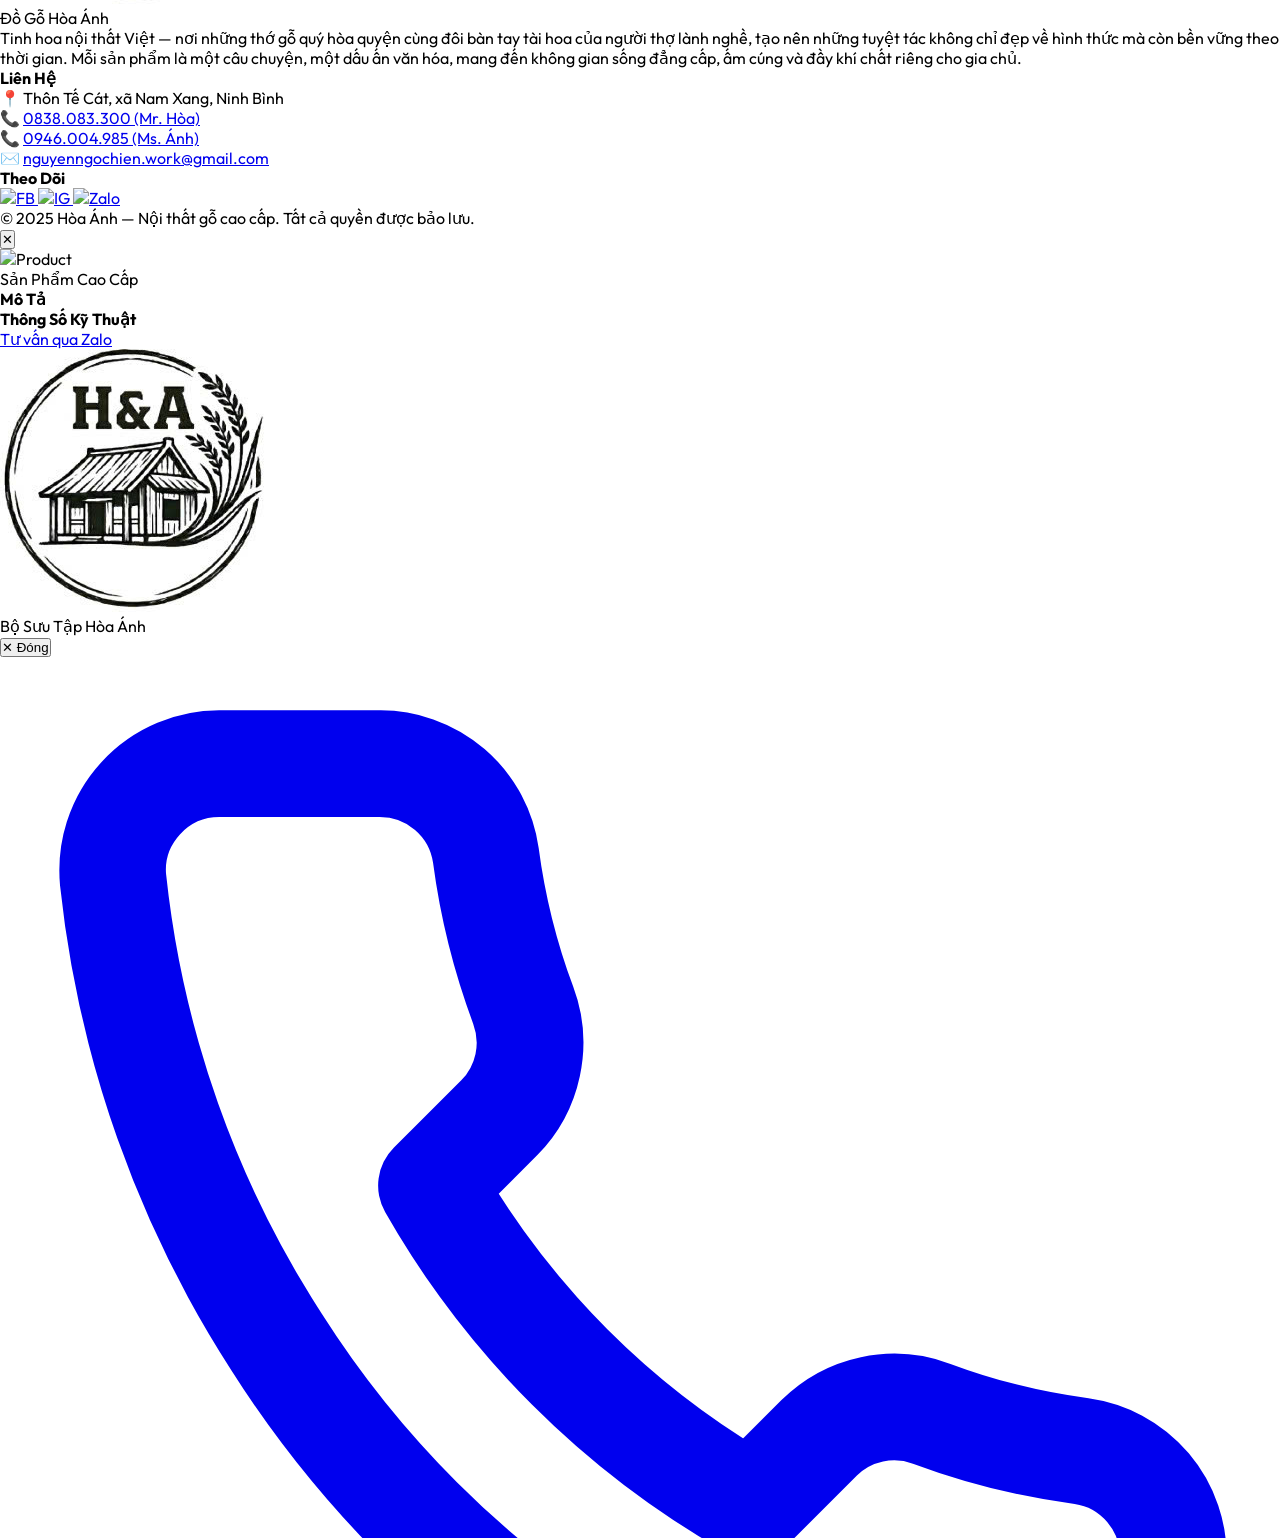
==== commit c84546dc: "done" ====
--- a/index.html
+++ b/index.html
@@ -5,6 +5,7 @@
   <meta charset="UTF-8" />
   <meta name="viewport" content="width=device-width, initial-scale=1.0" />
   <title>Hòa Ánh | Nội Thất Gỗ Cao Cấp</title>
+  <link rel="icon" type="image/png" href="./assets/images/logo-remove.png">
   <meta name="description"
     content="Tinh hoa nội thất Việt – Sưu tập đồ gỗ thủ công từ gỗ quý, thiết kế sang trọng cho không gian sống của bạn." />
 
@@ -35,97 +36,64 @@
       },
     };
   </script>
-  <style>
-    * {
-      margin: 0;
-      padding: 0;
-      box-sizing: border-box;
-    }
-
-    html {
-      scroll-behavior: smooth;
-    }
-
-    body {
-      font-family: "Outfit", sans-serif;
-      -webkit-font-smoothing: antialiased;
-      -moz-osx-font-smoothing: grayscale;
-    }
-
-    @media (max-width: 768px) {
-      h1 {
-        font-size: 2.5rem !important;
-      }
-
-      h2 {
-        font-size: 2rem !important;
-      }
-    }
-
-    @keyframes ring {
-      0% {
-        transform: rotate(0);
-      }
-
-      10% {
-        transform: rotate(15deg);
-      }
-
-      20% {
-        transform: rotate(-15deg);
-      }
-
-      30% {
-        transform: rotate(15deg);
-      }
-
-      40% {
-        transform: rotate(-15deg);
-      }
-
-      50% {
-        transform: rotate(0);
-      }
-
-      100% {
-        transform: rotate(0);
-      }
-    }
-
-    .ring-anim {
-      animation: ring 2s ease infinite;
-    }
-  </style>
+  <link rel="stylesheet" href="assets/css/style.css" />
 </head>
 
 <body class="bg-cream text-dark font-body">
   <!-- HEADER -->
   <header id="main-header" class="fixed w-full z-50 transition-all duration-500 bg-white/90 backdrop-blur-xl">
-    <div class="container mx-auto px-5 py-3 flex justify-between items-center">
-      <a href="#home" class="flex items-center gap-2 group">
-        <div
-          class="w-9 h-9 bg-dark rounded-full flex items-center justify-center group-hover:bg-gold transition-colors">
-          <span class="text-gold text-xl font-heading font-bold group-hover:text-dark transition-colors">A</span>
-        </div>
-        <span class="text-2xl font-heading font-bold tracking-tight">Hòa Ánh</span>
+    <div class="container mx-auto px-6 py-5 flex justify-between items-center">
+
+      <!-- Logo + Brand -->
+      <a href="#home" class="flex items-center gap-3 group">
+
+        <!-- Logo -->
+        <div class="relative">
+          <div
+            class="w-12 h-12 rounded-full flex items-center justify-center shadow-sm group-hover:shadow-md transition-all duration-500 group-hover:scale-105">
+            <img src="./assets/images/logo.jpg" alt="" class="rounded-full w-10 h-10 object-cover">
+          </div>
+        </div>
+
+        <!-- Text -->
+        <div class="leading-tight">
+          <div class="text-xl font-light tracking-wide text-gray-800">
+            Tinh hoa <span class="font-serif italic text-amber-600 text-sm">·</span>
+          </div>
+          <div
+            class="text-[11px] uppercase tracking-[0.2em] text-gray-400 group-hover:text-amber-500 transition-colors duration-300">
+            trong từng sản phẩm
+          </div>
+        </div>
+
       </a>
 
+      <!-- Menu chính - Cân giữa hoàn hảo -->
       <nav class="hidden lg:flex items-center space-x-1">
         <a href="#home"
-          class="nav-link px-4 py-2 text-sm font-medium uppercase tracking-wider text-dark/70 hover:text-dark transition-colors">Trang
-          chủ</a>
+          class="relative px-5 py-2 text-[15px] font-medium tracking-wide text-gray-600 hover:text-gray-900 transition duration-300 group">
+          Trang chủ
+          <span
+            class="absolute bottom-0 left-1/2 w-0 h-[1.5px] bg-amber-400 group-hover:w-5 group-hover:left-1/2 -translate-x-1/2 transition-all duration-300"></span>
+        </a>
         <a href="#products"
-          class="nav-link px-4 py-2 text-sm font-medium uppercase tracking-wider text-dark/70 hover:text-dark transition-colors">Sản
-          phẩm</a>
-        <a href="#why-us"
-          class="nav-link px-4 py-2 text-sm font-medium uppercase tracking-wider text-dark/70 hover:text-dark transition-colors">Ưu
-          điểm</a>
+          class="relative px-5 py-2 text-[15px] font-medium tracking-wide text-gray-600 hover:text-gray-900 transition duration-300 group">
+          Sản phẩm
+          <span
+            class="absolute bottom-0 left-1/2 w-0 h-[1.5px] bg-amber-400 group-hover:w-5 group-hover:left-1/2 -translate-x-1/2 transition-all duration-300"></span>
+        </a>
         <a href="#about"
-          class="nav-link px-4 py-2 text-sm font-medium uppercase tracking-wider text-dark/70 hover:text-dark transition-colors">Về
-          chúng tôi</a>
+          class="relative px-5 py-2 text-[15px] font-medium tracking-wide text-gray-600 hover:text-gray-900 transition duration-300 group">
+          Về chúng tôi
+          <span
+            class="absolute bottom-0 left-1/2 w-0 h-[1.5px] bg-amber-400 group-hover:w-5 group-hover:left-1/2 -translate-x-1/2 transition-all duration-300"></span>
+        </a>
         <a href="#contact"
-          class="nav-link px-4 py-2 text-sm font-medium uppercase tracking-wider text-dark/70 hover:text-dark transition-colors">Liên
-          hệ</a>
+          class="relative px-5 py-2 text-[15px] font-medium tracking-wide text-gray-600 hover:text-gray-900 transition duration-300 group">
+          Liên hệ
+          <span
+            class="absolute bottom-0 left-1/2 w-0 h-[1.5px] bg-amber-400 group-hover:w-5 group-hover:left-1/2 -translate-x-1/2 transition-all duration-300"></span>
+        </a>
       </nav>
     </div>
   </header>
@@ -134,8 +102,8 @@
   <section id="home" class="relative min-h-screen flex pt-24 pb-8 md:py-0 md:items-center">
     <div class="absolute inset-0">
       <picture>
-        <source media="(max-width: 767px)" srcset="asset/image/Image_Phone.png" />
-        <img src="asset/image/anhnen.png" class="w-full h-full object-cover" alt="Ảnh nền nội thất" />
+        <source media="(max-width: 767px)" srcset="assets/images/background_mobile.png" />
+        <img src="assets/images/background.png" class="w-full h-full object-cover" alt="Ảnh nền nội thất" />
       </picture>
       <!-- Tối ở trên và dưới trên mobile để đọc chữ, trong suốt ở giữa để khoe chữ trên ảnh -->
       <div
@@ -155,7 +123,7 @@
 
         <h1 class="text-[2.2rem] leading-[1.2] md:text-6xl lg:text-7xl font-heading font-bold text-white mb-2 md:mb-5">
           Tinh Hoa <br class="hidden md:block" />
-          <span class="text-gold italic">Nội Thất</span>
+          <span class="text-gold italic">Nội Thất Việt</span>
         </h1>
       </div>
 
@@ -387,14 +355,15 @@
       <div class="grid grid-cols-1 md:grid-cols-3 gap-10 pb-10 border-b border-white/10">
         <div>
           <div class="flex items-center gap-3 mb-4">
-            <div class="w-10 h-10 bg-gold rounded-full flex items-center justify-center">
-              <span class="text-dark text-xl font-heading font-bold">A</span>
+            <div class="w-12 h-12 bg-gold rounded-full flex items-center justify-center">
+              <img src="./assets/images/logo.jpg" class="w-full h-full object-cover rounded-full" alt="">
             </div>
-            <span class="text-2xl font-heading font-bold">Hòa Ánh</span>
+            <span class="text-2xl font-heading font-bold text-gold">Đồ Gỗ Hòa Ánh</span>
           </div>
           <p class="text-gray-400 text-sm leading-relaxed">
-            Tinh hoa nội thất Việt — Gỗ quý, tay nghề cao. Mang đến không gian
-            sống đẳng cấp.
+            Tinh hoa nội thất Việt — nơi những thớ gỗ quý hòa quyện cùng đôi bàn tay tài hoa của người thợ lành nghề,
+            tạo nên những tuyệt tác không chỉ đẹp về hình thức mà còn bền vững theo thời gian. Mỗi sản phẩm là một câu
+            chuyện, một dấu ấn văn hóa, mang đến không gian sống đẳng cấp, ấm cúng và đầy khí chất riêng cho gia chủ.
           </p>
         </div>
 
@@ -499,7 +468,7 @@
     <div class="sticky top-0 bg-white/95 backdrop-blur-xl px-5 py-4 flex justify-between items-center border-b z-10">
       <div class="flex items-center gap-3">
         <div class="w-9 h-9 bg-dark rounded-full flex items-center justify-center">
-          <span class="text-gold text-lg font-heading font-bold">A</span>
+          <img src="./assets/images/logo.jpg" class="w-full h-full object-cover rounded-full" alt="">
         </div>
         <span class="text-xl md:text-2xl font-heading font-bold">Bộ Sưu Tập Hòa Ánh</span>
       </div>
@@ -550,7 +519,7 @@
 
       <div
         class="absolute right-full mr-4 top-1/2 -translate-y-1/2 px-3 py-1.5 bg-dark text-white text-sm font-semibold rounded-lg opacity-0 translate-x-2 group-hover:translate-x-0 group-hover:opacity-100 transition-all duration-300 pointer-events-none whitespace-nowrap shadow-xl z-20">
-        Chat Facebook
+        Chat Messenger
         <div
           class="absolute right-[-5px] top-1/2 -translate-y-1/2 border-y-[6px] border-y-transparent border-l-[6px] border-l-dark">
         </div>
@@ -587,7 +556,8 @@
     ↑
   </button>
 
-  <script src="main.js"></script>
+  <script src="assets/js/data.js"></script>
+  <script src="assets/js/main.js"></script>
 </body>
 
 </html>
--- a/assets/css/style.css
+++ b/assets/css/style.css
@@ -0,0 +1,59 @@
+* {
+  margin: 0;
+  padding: 0;
+  box-sizing: border-box;
+}
+
+html {
+  scroll-behavior: smooth;
+}
+
+body {
+  font-family: "Outfit", sans-serif;
+  -webkit-font-smoothing: antialiased;
+  -moz-osx-font-smoothing: grayscale;
+}
+
+@media (max-width: 768px) {
+  h1 {
+    font-size: 2.5rem !important;
+  }
+
+  h2 {
+    font-size: 2rem !important;
+  }
+}
+
+@keyframes ring {
+  0% {
+    transform: rotate(0);
+  }
+
+  10% {
+    transform: rotate(15deg);
+  }
+
+  20% {
+    transform: rotate(-15deg);
+  }
+
+  30% {
+    transform: rotate(15deg);
+  }
+
+  40% {
+    transform: rotate(-15deg);
+  }
+
+  50% {
+    transform: rotate(0);
+  }
+
+  100% {
+    transform: rotate(0);
+  }
+}
+
+.ring-anim {
+  animation: ring 2s ease infinite;
+}
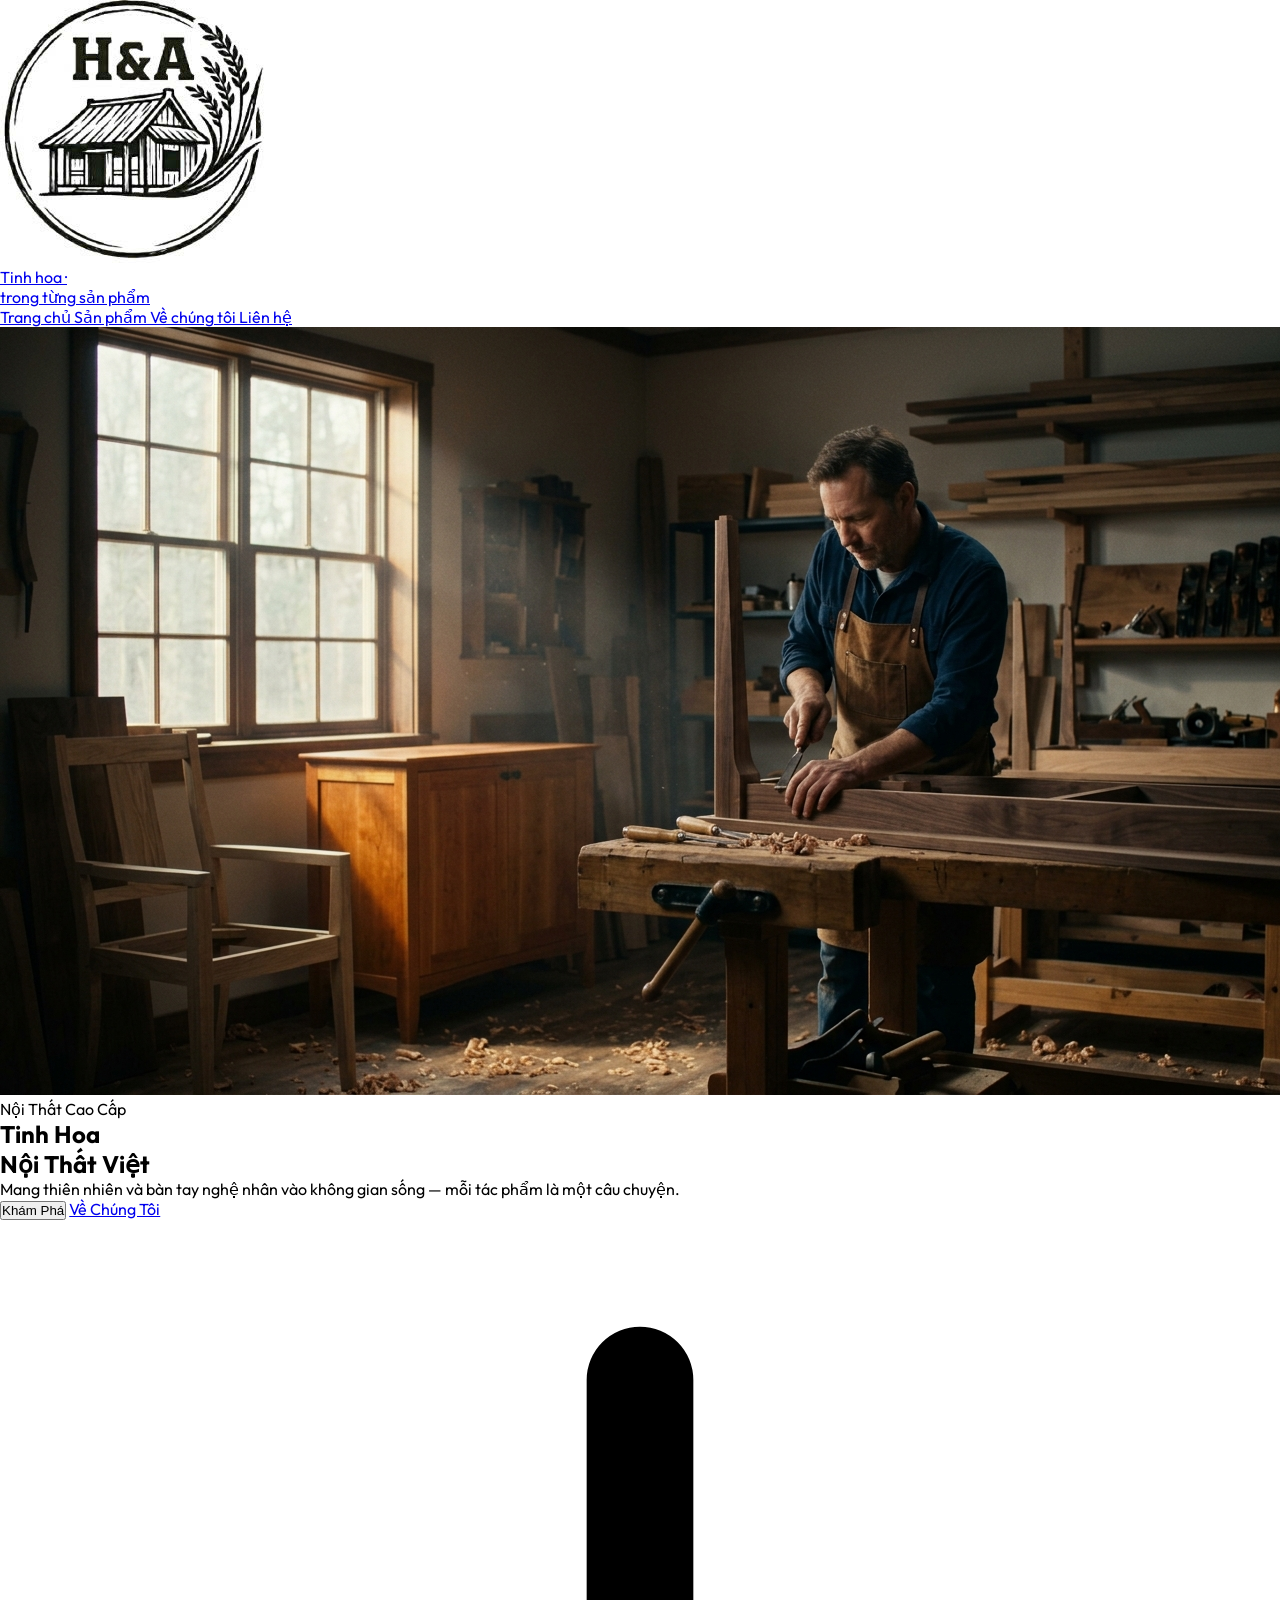
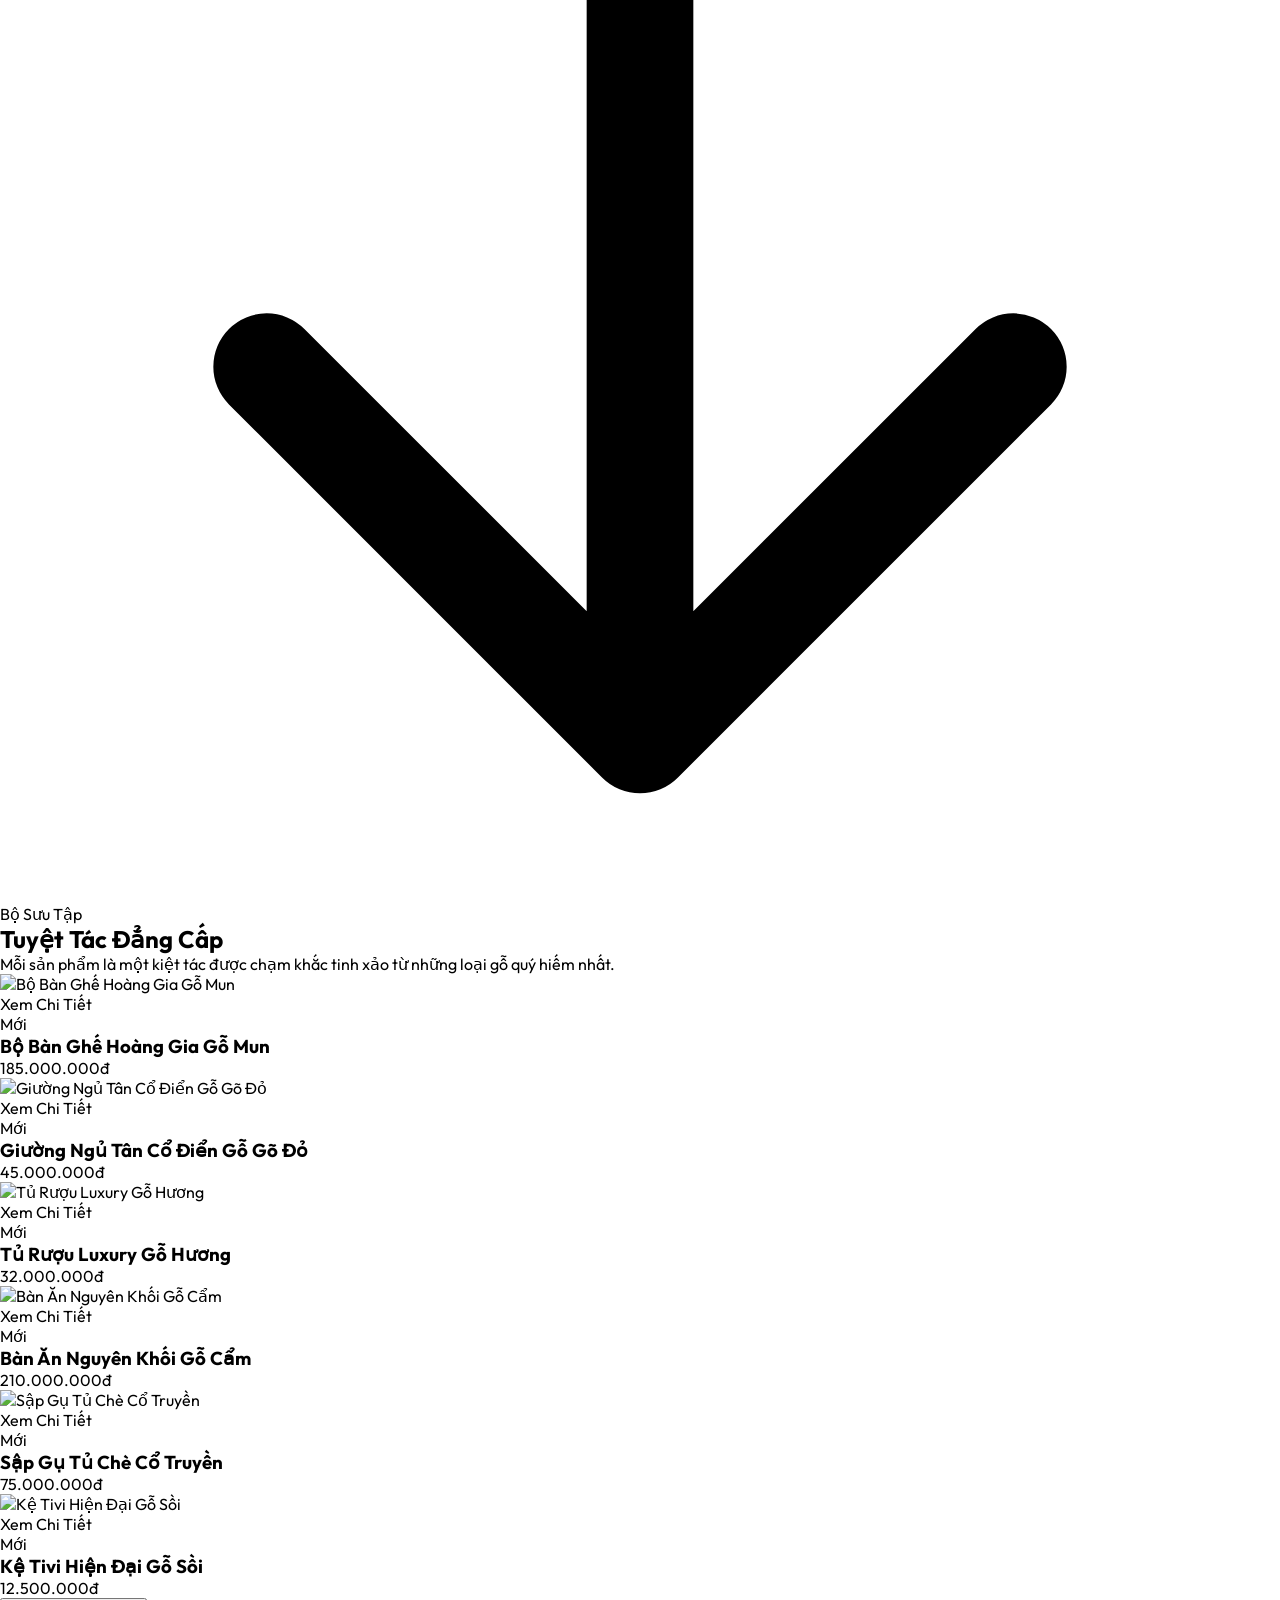
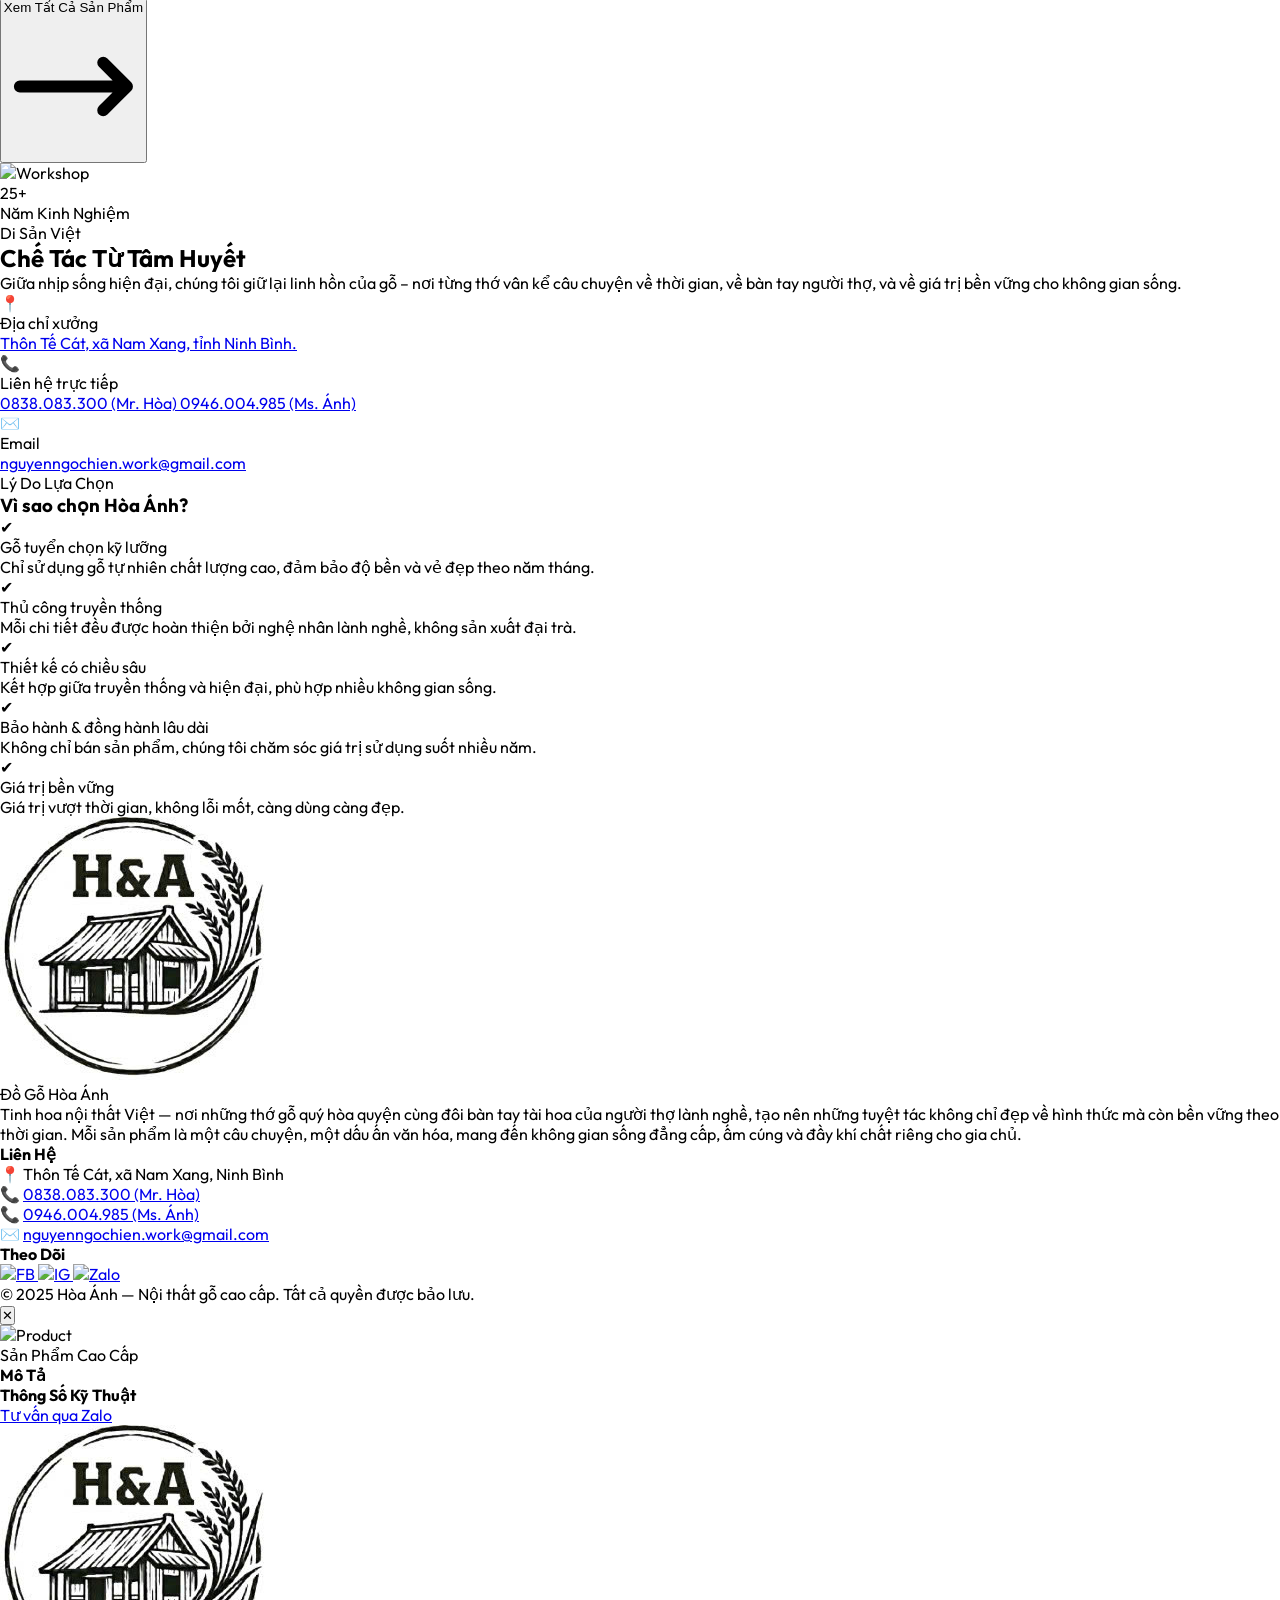
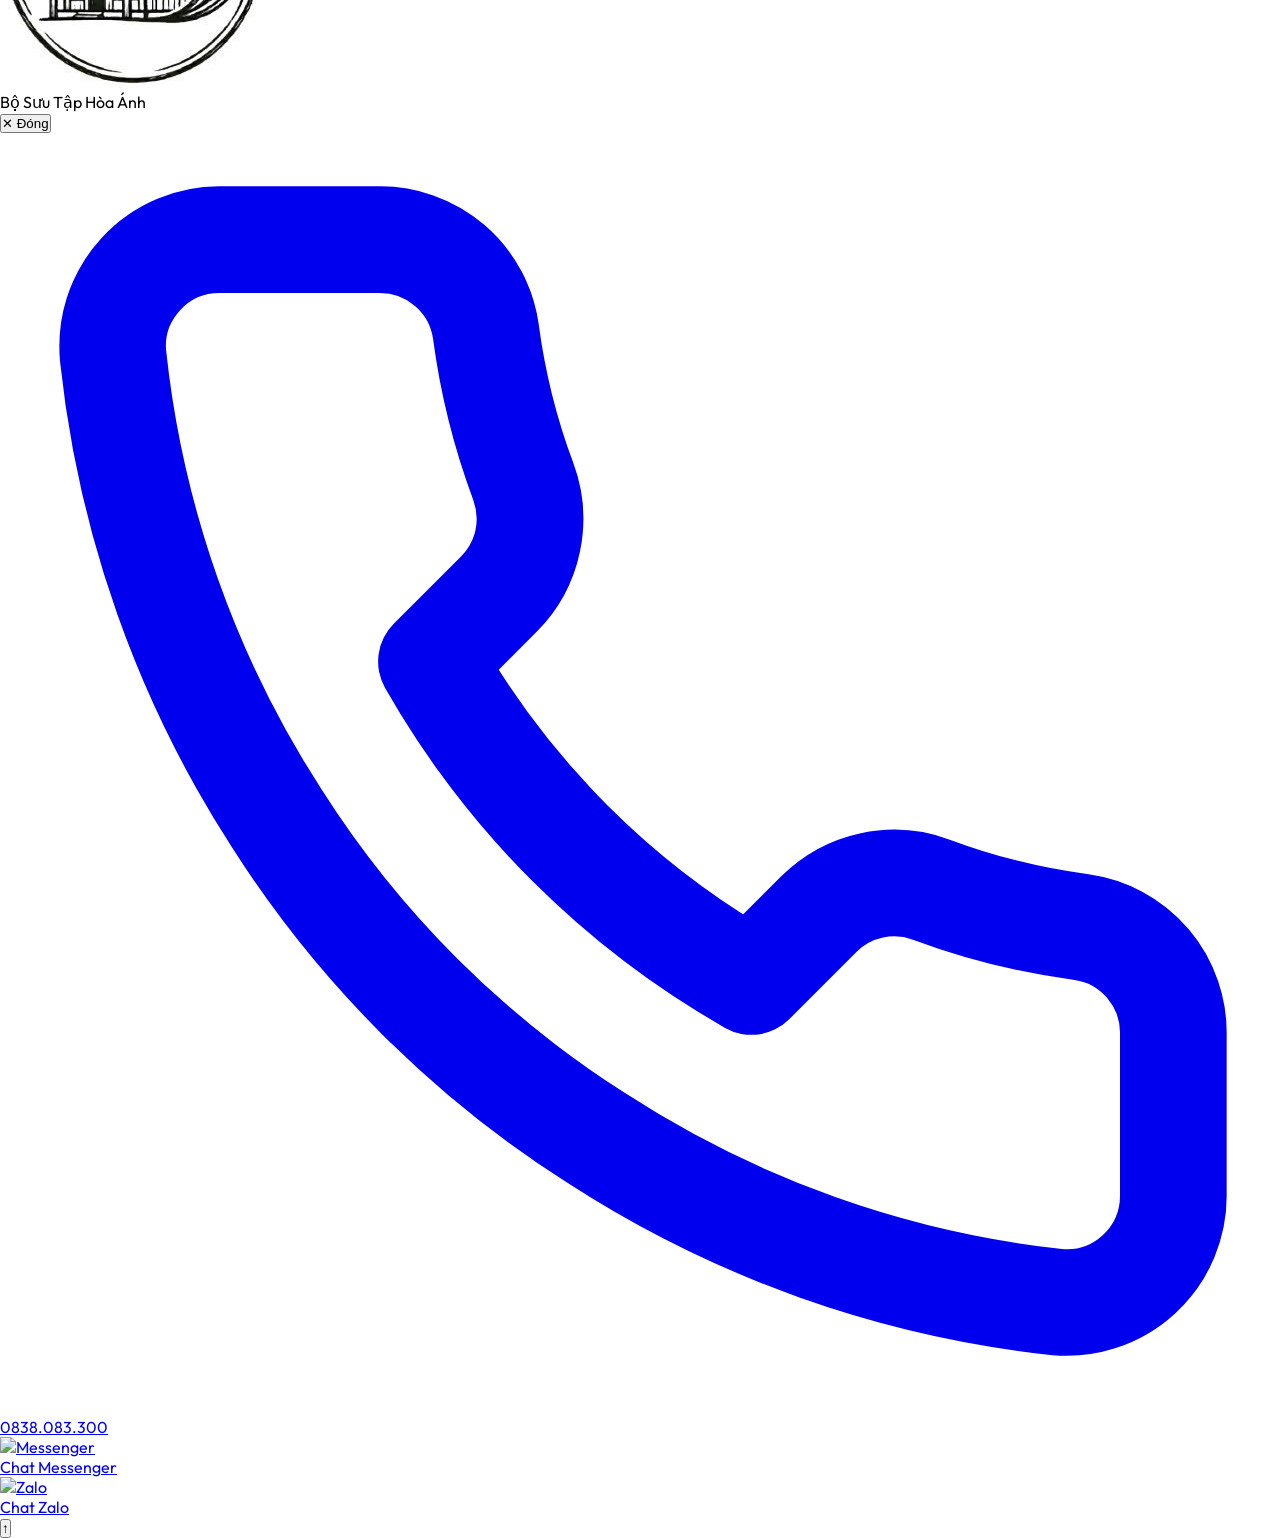
==== commit 26736fb0: "ok" ====
--- a/index.html
+++ b/index.html
@@ -44,10 +44,8 @@
   <header id="main-header" class="fixed w-full z-50 transition-all duration-500 bg-white/90 backdrop-blur-xl">
     <div class="container mx-auto px-6 py-5 flex justify-between items-center">
 
-      <!-- Logo + Brand -->
       <a href="#home" class="flex items-center gap-3 group">
 
-        <!-- Logo -->
         <div class="relative">
           <div
             class="w-12 h-12 rounded-full flex items-center justify-center shadow-sm group-hover:shadow-md transition-all duration-500 group-hover:scale-105">
@@ -105,7 +103,6 @@
         <source media="(max-width: 767px)" srcset="assets/images/background_mobile.png" />
         <img src="assets/images/background.png" class="w-full h-full object-cover" alt="Ảnh nền nội thất" />
       </picture>
-      <!-- Tối ở trên và dưới trên mobile để đọc chữ, trong suốt ở giữa để khoe chữ trên ảnh -->
       <div
         class="absolute inset-0 bg-gradient-to-b from-dark/90 via-transparent to-dark/95 md:bg-none md:bg-gradient-to-r md:from-dark/80 md:via-dark/50 md:to-transparent">
       </div>
@@ -114,7 +111,6 @@
     <div
       class="container mx-auto px-5 relative z-10 flex flex-col justify-between w-full h-full min-h-[calc(100vh-8rem)] md:min-h-0 md:block md:py-28">
 
-      <!-- Khối trên cùng -->
       <div class="max-w-xl" data-aos="fade-up">
         <div class="flex items-center gap-3 md:gap-4 mb-3 md:mb-6">
           <div class="w-10 h-px bg-gold"></div>
